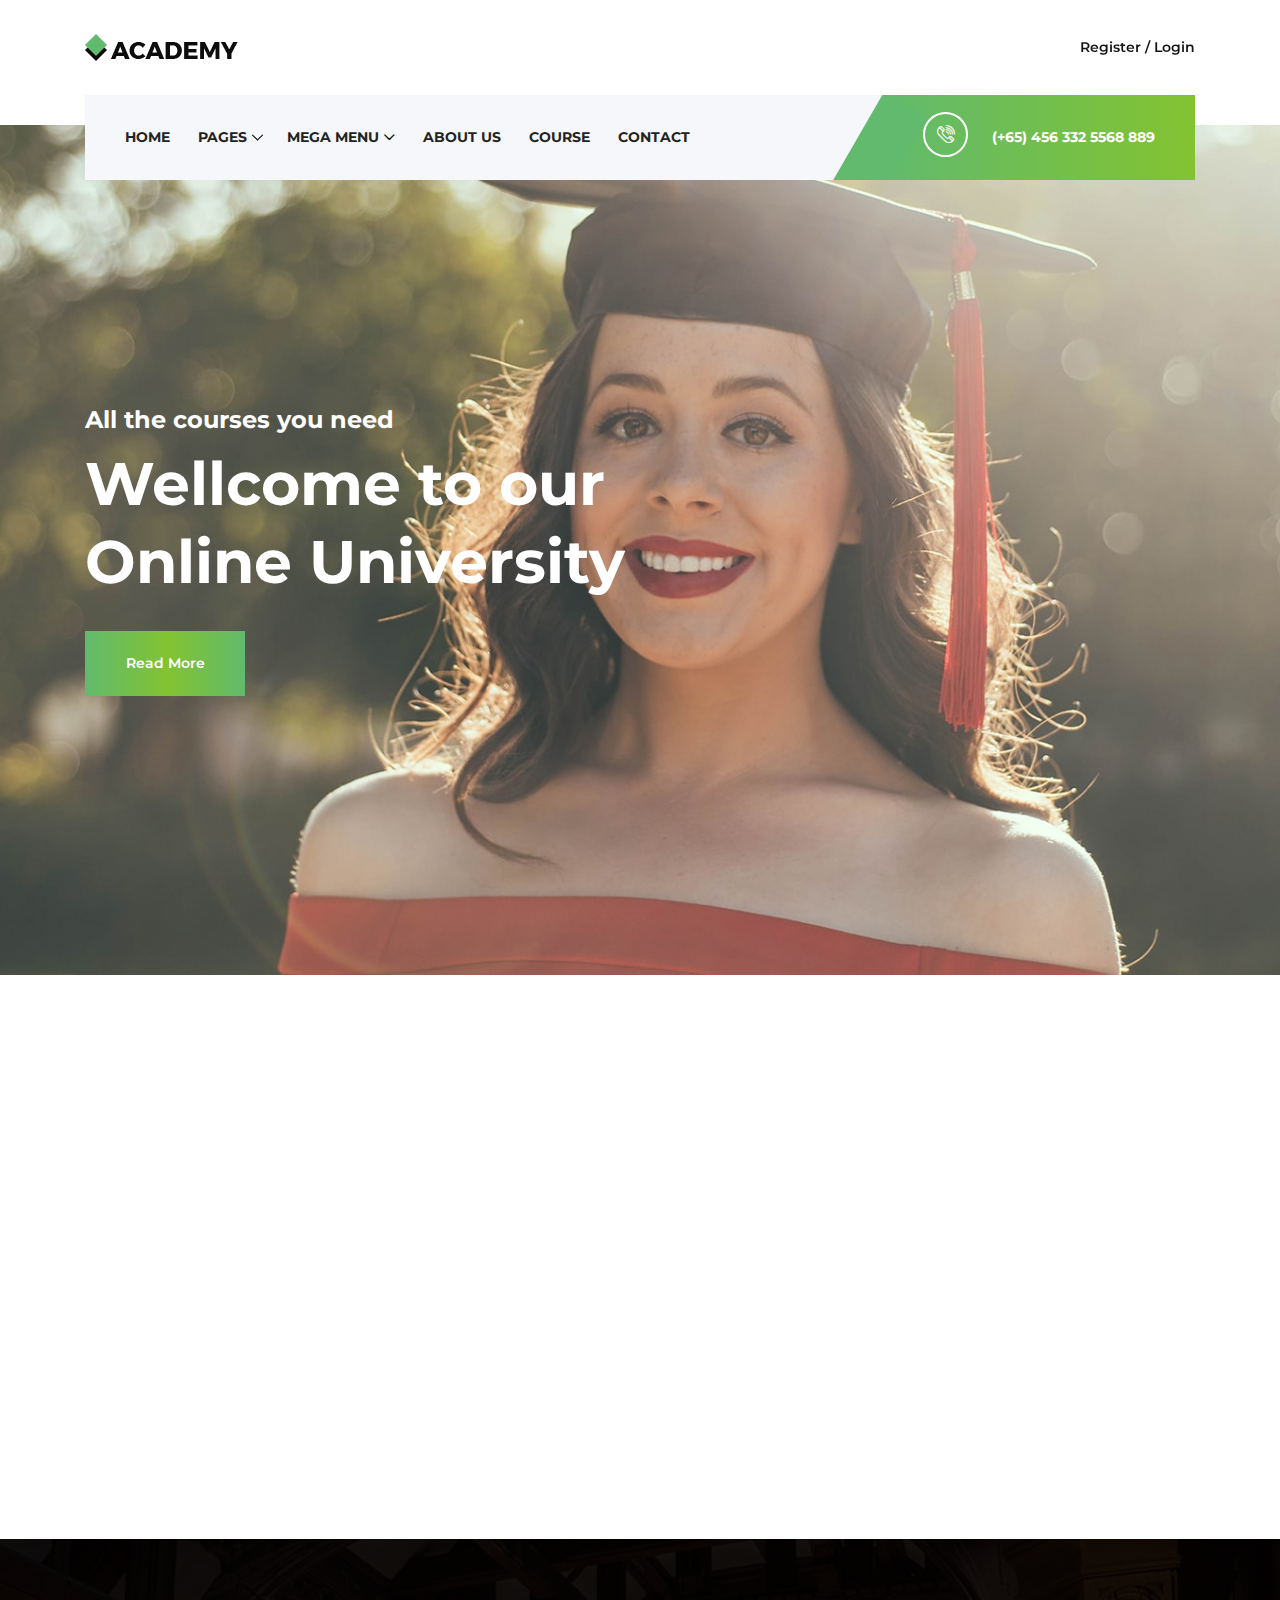
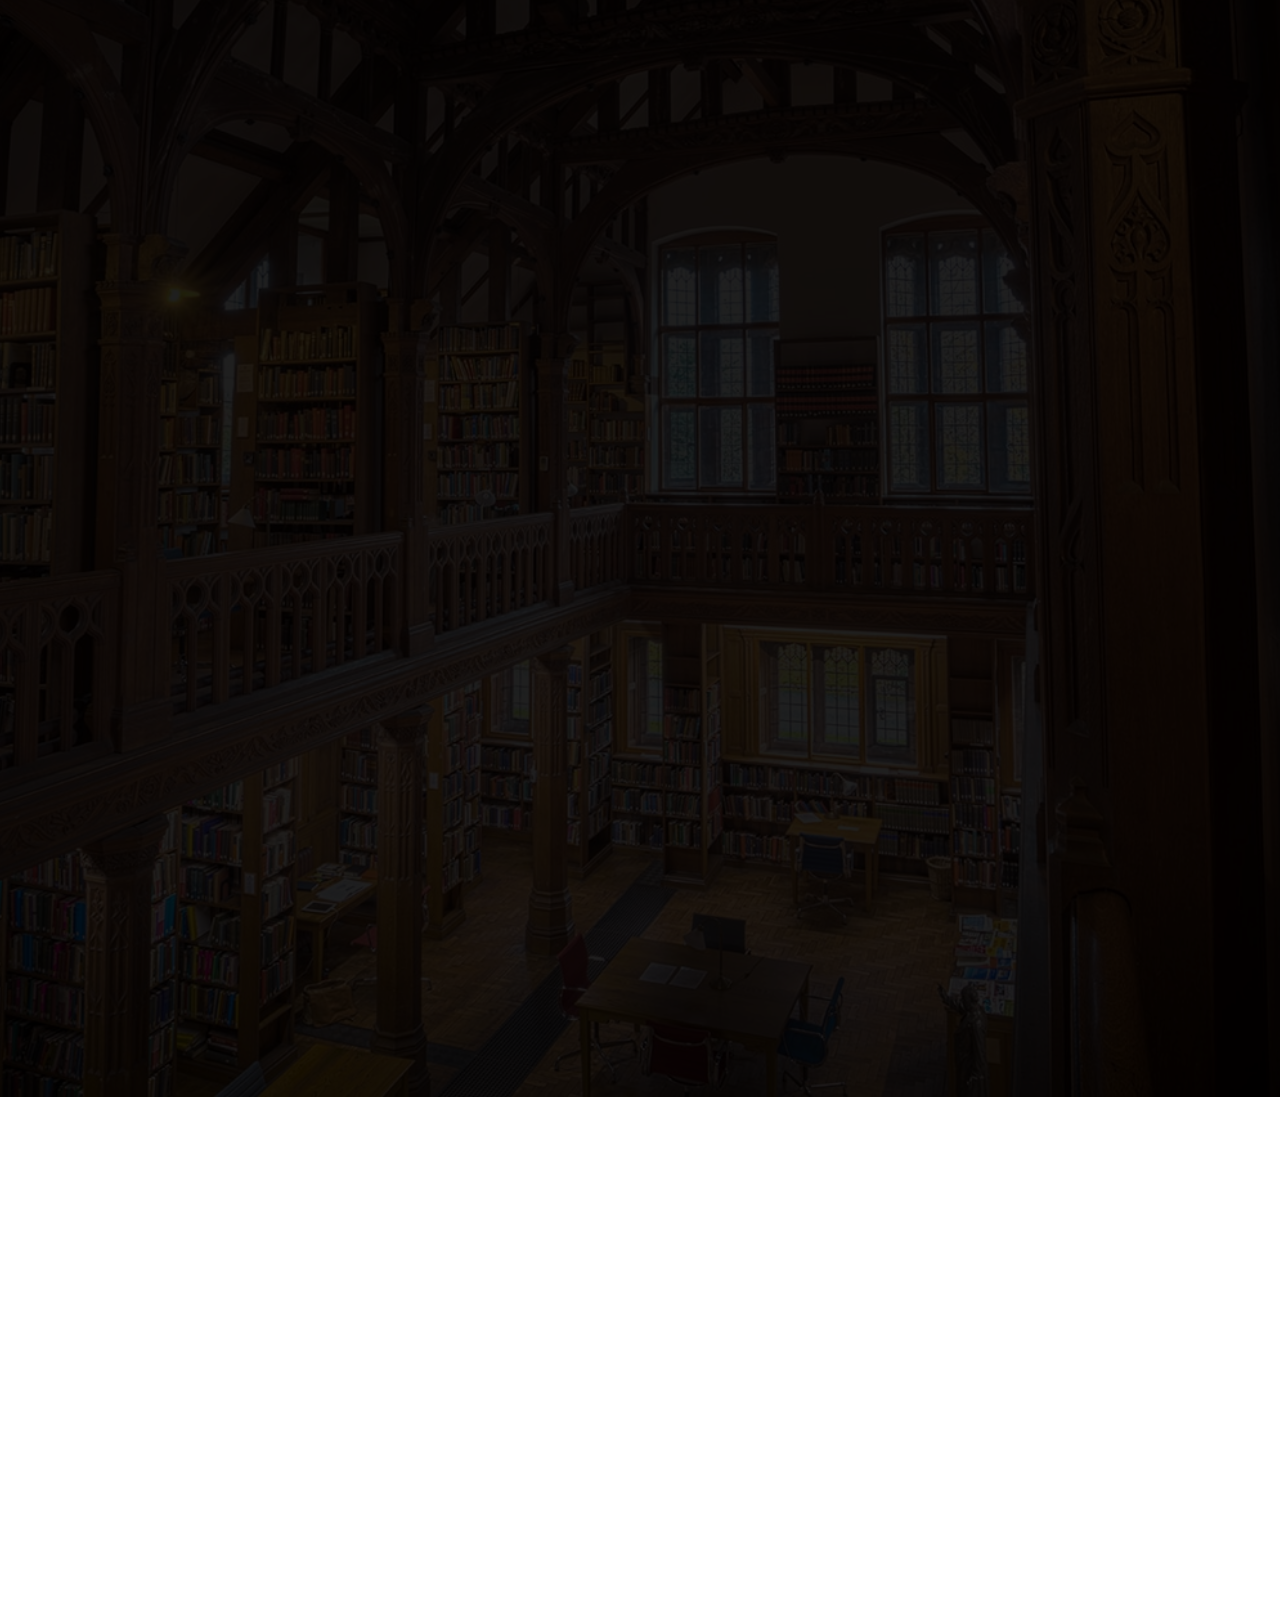
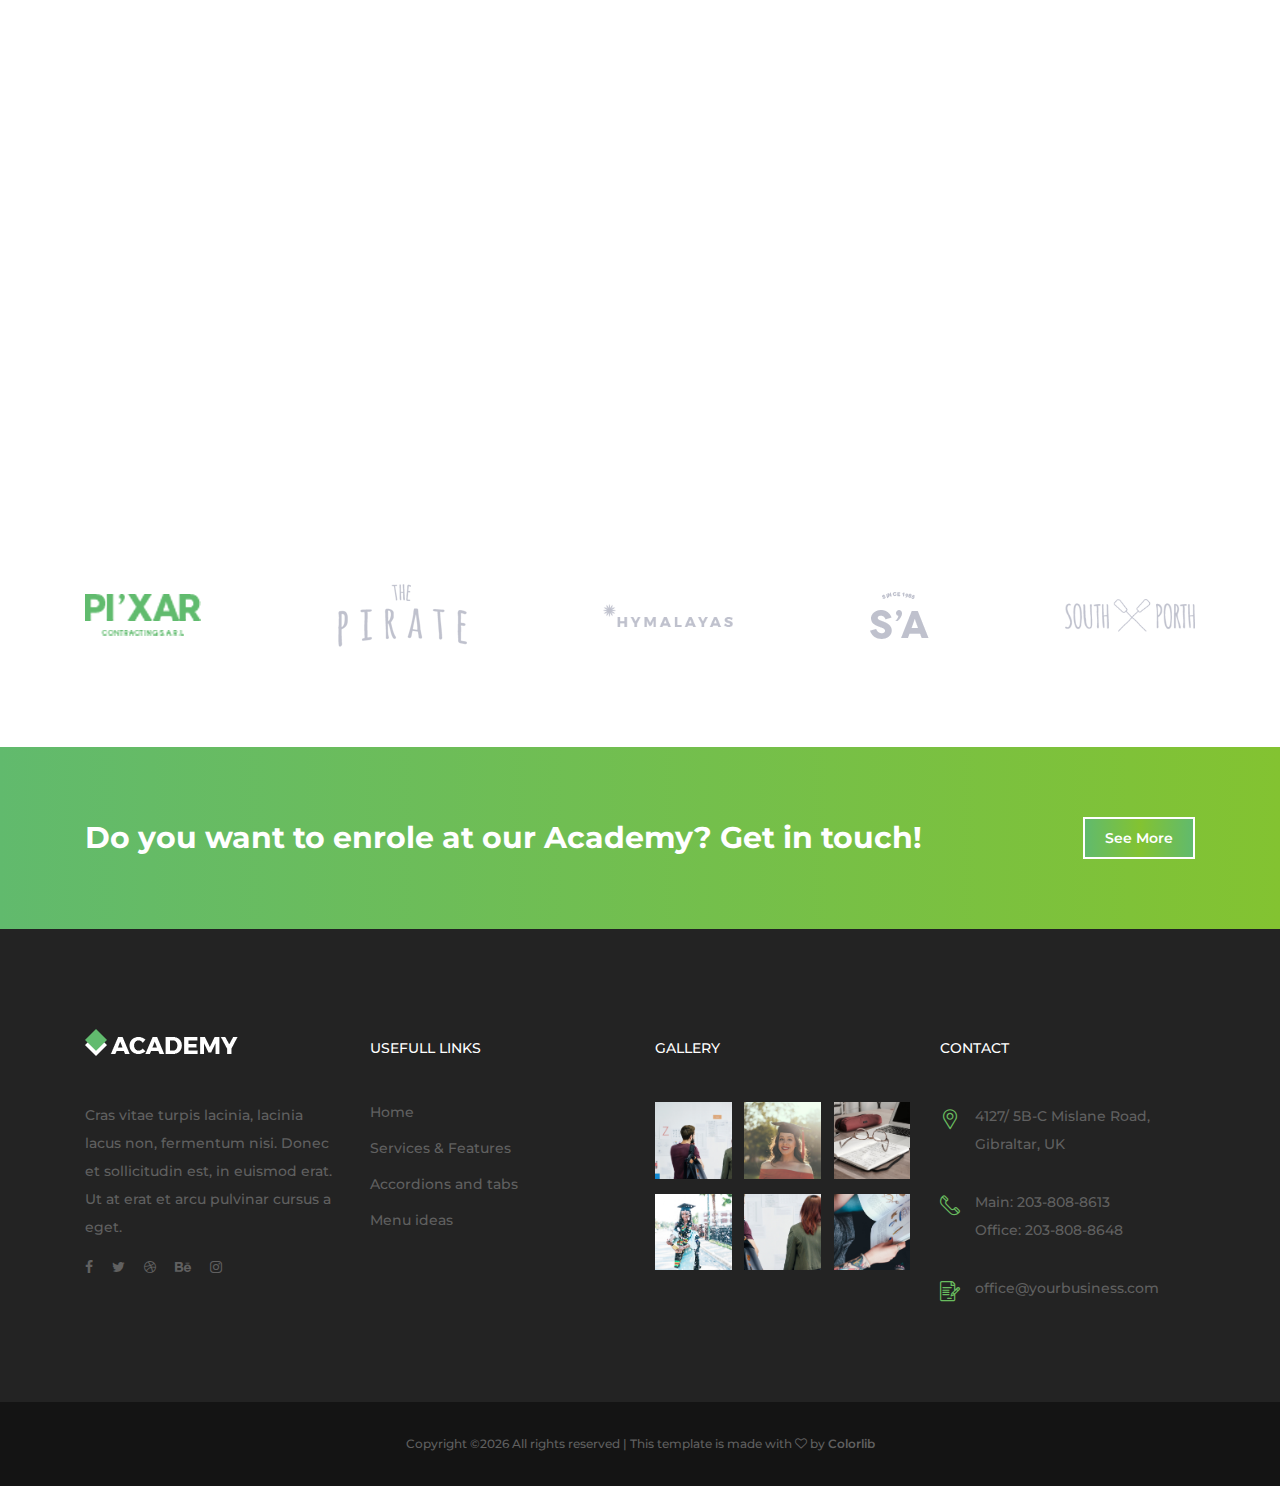
==== index.html @ c91ffb42 "First commit" ====
<!DOCTYPE html>
<html lang="en">

<head>
    <meta charset="UTF-8">
    <meta name="description" content="">
    <meta http-equiv="X-UA-Compatible" content="IE=edge">
    <meta name="viewport" content="width=device-width, initial-scale=1, shrink-to-fit=no">
    <!-- The above 4 meta tags *must* come first in the head; any other head content must come *after* these tags -->

    <!-- Title -->
    <title>Academy - Education Course Template</title>

    <!-- Favicon -->
    <link rel="icon" href="img/core-img/favicon.ico">

    <!-- Core Stylesheet -->
    <link rel="stylesheet" href="style.css">

</head>

<body>
    <!-- ##### Preloader ##### -->
    <div id="preloader">
        <i class="circle-preloader"></i>
    </div>

    <!-- ##### Header Area Start ##### -->
    <header class="header-area">

        <!-- Top Header Area -->
        <div class="top-header">
            <div class="container h-100">
                <div class="row h-100">
                    <div class="col-12 h-100">
                        <div class="header-content h-100 d-flex align-items-center justify-content-between">
                            <div class="academy-logo">
                                <a href="index.html"><img src="img/core-img/logo.png" alt=""></a>
                            </div>
                            <div class="login-content">
                                <a href="#">Register / Login</a>
                            </div>
                        </div>
                    </div>
                </div>
            </div>
        </div>

        <!-- Navbar Area -->
        <div class="academy-main-menu">
            <div class="classy-nav-container breakpoint-off">
                <div class="container">
                    <!-- Menu -->
                    <nav class="classy-navbar justify-content-between" id="academyNav">

                        <!-- Navbar Toggler -->
                        <div class="classy-navbar-toggler">
                            <span class="navbarToggler"><span></span><span></span><span></span></span>
                        </div>

                        <!-- Menu -->
                        <div class="classy-menu">

                            <!-- close btn -->
                            <div class="classycloseIcon">
                                <div class="cross-wrap"><span class="top"></span><span class="bottom"></span></div>
                            </div>

                            <!-- Nav Start -->
                            <div class="classynav">
                                <ul>
                                    <li><a href="index.html">Home</a></li>
                                    <li><a href="#">Pages</a>
                                        <ul class="dropdown">
                                            <li><a href="index.html">Home</a></li>
                                            <li><a href="about-us.html">About Us</a></li>
                                            <li><a href="course.html">Course</a></li>
                                            <li><a href="blog.html">Blog</a></li>
                                            <li><a href="contact.html">Contact</a></li>
                                            <li><a href="elements.html">Elements</a></li>
                                        </ul>
                                    </li>
                                    <li><a href="#">Mega Menu</a>
                                        <div class="megamenu">
                                            <ul class="single-mega cn-col-4">
                                                <li><a href="#">Home</a></li>
                                                <li><a href="#">Services &amp; Features</a></li>
                                                <li><a href="#">Accordions and tabs</a></li>
                                                <li><a href="#">Menu ideas</a></li>
                                                <li><a href="#">Students Gallery</a></li>
                                            </ul>
                                            <ul class="single-mega cn-col-4">
                                                <li><a href="#">Home</a></li>
                                                <li><a href="#">Services &amp; Features</a></li>
                                                <li><a href="#">Accordions and tabs</a></li>
                                                <li><a href="#">Menu ideas</a></li>
                                                <li><a href="#">Students Gallery</a></li>
                                            </ul>
                                            <ul class="single-mega cn-col-4">
                                                <li><a href="#">Home</a></li>
                                                <li><a href="#">Services &amp; Features</a></li>
                                                <li><a href="#">Accordions and tabs</a></li>
                                                <li><a href="#">Menu ideas</a></li>
                                                <li><a href="#">Students Gallery</a></li>
                                            </ul>
                                            <div class="single-mega cn-col-4">
                                                <img src="img/bg-img/bg-1.jpg" alt="">
                                            </div>
                                        </div>
                                    </li>
                                    <li><a href="about-us.html">About Us</a></li>
                                    <li><a href="course.html">Course</a></li>
                                    <li><a href="contact.html">Contact</a></li>
                                </ul>
                            </div>
                            <!-- Nav End -->
                        </div>

                        <!-- Calling Info -->
                        <div class="calling-info">
                            <div class="call-center">
                                <a href="tel:+654563325568889"><i class="icon-telephone-2"></i> <span>(+65) 456 332 5568 889</span></a>
                            </div>
                        </div>
                    </nav>
                </div>
            </div>
        </div>
    </header>
    <!-- ##### Header Area End ##### -->

    <!-- ##### Hero Area Start ##### -->
    <section class="hero-area">
        <div class="hero-slides owl-carousel">

            <!-- Single Hero Slide -->
            <div class="single-hero-slide bg-img" style="background-image: url(img/bg-img/bg-1.jpg);">
                <div class="container h-100">
                    <div class="row h-100 align-items-center">
                        <div class="col-12">
                            <div class="hero-slides-content">
                                <h4 data-animation="fadeInUp" data-delay="100ms">All the courses you need</h4>
                                <h2 data-animation="fadeInUp" data-delay="400ms">Wellcome to our <br>Online University</h2>
                                <a href="#" class="btn academy-btn" data-animation="fadeInUp" data-delay="700ms">Read More</a>
                            </div>
                        </div>
                    </div>
                </div>
            </div>

            <!-- Single Hero Slide -->
            <div class="single-hero-slide bg-img" style="background-image: url(img/bg-img/bg-2.jpg);">
                <div class="container h-100">
                    <div class="row h-100 align-items-center">
                        <div class="col-12">
                            <div class="hero-slides-content">
                                <h4 data-animation="fadeInUp" data-delay="100ms">All the courses you need</h4>
                                <h2 data-animation="fadeInUp" data-delay="400ms">Wellcome to our <br>Online University</h2>
                                <a href="#" class="btn academy-btn" data-animation="fadeInUp" data-delay="700ms">Read More</a>
                            </div>
                        </div>
                    </div>
                </div>
            </div>
        </div>
    </section>
    <!-- ##### Hero Area End ##### -->

    <!-- ##### Top Feature Area Start ##### -->
    <div class="top-features-area wow fadeInUp" data-wow-delay="300ms">
        <div class="container">
            <div class="row">
                <div class="col-12">
                    <div class="features-content">
                        <div class="row no-gutters">
                            <!-- Single Top Features -->
                            <div class="col-12 col-md-4">
                                <div class="single-top-features d-flex align-items-center justify-content-center">
                                    <i class="icon-agenda-1"></i>
                                    <h5>Online Courses</h5>
                                </div>
                            </div>
                            <!-- Single Top Features -->
                            <div class="col-12 col-md-4">
                                <div class="single-top-features d-flex align-items-center justify-content-center">
                                    <i class="icon-assistance"></i>
                                    <h5>Amazing Teachers</h5>
                                </div>
                            </div>
                            <!-- Single Top Features -->
                            <div class="col-12 col-md-4">
                                <div class="single-top-features d-flex align-items-center justify-content-center">
                                    <i class="icon-telephone-3"></i>
                                    <h5>Great Support</h5>
                                </div>
                            </div>
                        </div>
                    </div>
                </div>
            </div>
        </div>
    </div>
    <!-- ##### Top Feature Area End ##### -->

    <!-- ##### Course Area Start ##### -->
    <div class="academy-courses-area section-padding-100-0">
        <div class="container">
            <div class="row">
                <!-- Single Course Area -->
                <div class="col-12 col-sm-6 col-lg-4">
                    <div class="single-course-area d-flex align-items-center mb-100 wow fadeInUp" data-wow-delay="300ms">
                        <div class="course-icon">
                            <i class="icon-id-card"></i>
                        </div>
                        <div class="course-content">
                            <h4>Business School</h4>
                            <p>Cras vitae turpis lacinia, lacinia la cus non, fermentum nisi.</p>
                        </div>
                    </div>
                </div>
                <!-- Single Course Area -->
                <div class="col-12 col-sm-6 col-lg-4">
                    <div class="single-course-area d-flex align-items-center mb-100 wow fadeInUp" data-wow-delay="400ms">
                        <div class="course-icon">
                            <i class="icon-worldwide"></i>
                        </div>
                        <div class="course-content">
                            <h4>Marketing</h4>
                            <p>Lacinia, lacinia la cus non, fermen tum nisi.</p>
                        </div>
                    </div>
                </div>
                <!-- Single Course Area -->
                <div class="col-12 col-sm-6 col-lg-4">
                    <div class="single-course-area d-flex align-items-center mb-100 wow fadeInUp" data-wow-delay="500ms">
                        <div class="course-icon">
                            <i class="icon-map"></i>
                        </div>
                        <div class="course-content">
                            <h4>Photography</h4>
                            <p>Cras vitae turpis lacinia, lacinia la cus non, fermentum nisi.</p>
                        </div>
                    </div>
                </div>
                <!-- Single Course Area -->
                <div class="col-12 col-sm-6 col-lg-4">
                    <div class="single-course-area d-flex align-items-center mb-100 wow fadeInUp" data-wow-delay="600ms">
                        <div class="course-icon">
                            <i class="icon-like"></i>
                        </div>
                        <div class="course-content">
                            <h4>Social Media</h4>
                            <p>Cras vitae turpis lacinia, lacinia la cus non, fermentum nisi.</p>
                        </div>
                    </div>
                </div>
                <!-- Single Course Area -->
                <div class="col-12 col-sm-6 col-lg-4">
                    <div class="single-course-area d-flex align-items-center mb-100 wow fadeInUp" data-wow-delay="700ms">
                        <div class="course-icon">
                            <i class="icon-responsive"></i>
                        </div>
                        <div class="course-content">
                            <h4>Development</h4>
                            <p>Lacinia, lacinia la cus non, fermen tum nisi.</p>
                        </div>
                    </div>
                </div>
                <!-- Single Course Area -->
                <div class="col-12 col-sm-6 col-lg-4">
                    <div class="single-course-area d-flex align-items-center mb-100 wow fadeInUp" data-wow-delay="800ms">
                        <div class="course-icon">
                            <i class="icon-message"></i>
                        </div>
                        <div class="course-content">
                            <h4>Design</h4>
                            <p>Cras vitae turpis lacinia, lacinia la cus non, fermentum nisi.</p>
                        </div>
                    </div>
                </div>
            </div>
        </div>
    </div>
    <!-- ##### Course Area End ##### -->

    <!-- ##### Testimonials Area Start ##### -->
    <div class="testimonials-area section-padding-100 bg-img bg-overlay" style="background-image: url(img/bg-img/bg-2.jpg);">
        <div class="container">
            <div class="row">
                <div class="col-12">
                    <div class="section-heading text-center mx-auto white wow fadeInUp" data-wow-delay="300ms">
                        <span>our testimonials</span>
                        <h3>See what our satisfied customers are saying about us</h3>
                    </div>
                </div>
            </div>
            <div class="row">
                <!-- Single Testimonials Area -->
                <div class="col-12 col-md-6">
                    <div class="single-testimonial-area mb-100 d-flex wow fadeInUp" data-wow-delay="400ms">
                        <div class="testimonial-thumb">
                            <img src="img/bg-img/t1.jpg" alt="">
                        </div>
                        <div class="testimonial-content">
                            <h5>Great teachers</h5>
                            <p>Etiam nec odio vestibulum est mattis effic iturut magna. Pellentesque sit amet tellus blandit. Etiam nec odio vestibulum est mattis effic iturut magna. Pellentesque sit am et tellus blandit. Etiam nec odio vestibul. Etiam nec odio vestibulum est mat tis effic iturut magna.</p>
                            <h6><span>Maria Smith,</span> Student</h6>
                        </div>
                    </div>
                </div>
                <!-- Single Testimonials Area -->
                <div class="col-12 col-md-6">
                    <div class="single-testimonial-area mb-100 d-flex wow fadeInUp" data-wow-delay="500ms">
                        <div class="testimonial-thumb">
                            <img src="img/bg-img/t2.jpg" alt="">
                        </div>
                        <div class="testimonial-content">
                            <h5>Easy and user friendly courses</h5>
                            <p>Retiam nec odio vestibulum est mattis effic iturut magna. Pellentesque sit amet tellus blandit. Etiam nec odio vestibulum est mattis effic iturut magna. Pellentesque sit am et tellus blandit. Etiam nec odio vestibul.</p>
                            <h6><span>Shawn Gaines,</span> Student</h6>
                        </div>
                    </div>
                </div>
                <!-- Single Testimonials Area -->
                <div class="col-12 col-md-6">
                    <div class="single-testimonial-area mb-100 d-flex wow fadeInUp" data-wow-delay="600ms">
                        <div class="testimonial-thumb">
                            <img src="img/bg-img/t3.jpg" alt="">
                        </div>
                        <div class="testimonial-content">
                            <h5>I just love the courses here</h5>
                            <p>Nec odio vestibulum est mattis effic iturut magna. Pellentesque sit am et tellus blandit. Etiam nec odio vestibul. Etiam nec odio vestibulum est mat tis effic iturut magna. Pellentesque sit amet tellus blandit. Etiam nec odio ves tibul.</p>
                            <h6><span>Ross Cooper,</span> Student</h6>
                        </div>
                    </div>
                </div>
                <!-- Single Testimonials Area -->
                <div class="col-12 col-md-6">
                    <div class="single-testimonial-area mb-100 d-flex wow fadeInUp" data-wow-delay="700ms">
                        <div class="testimonial-thumb">
                            <img src="img/bg-img/t4.jpg" alt="">
                        </div>
                        <div class="testimonial-content">
                            <h5>One good academy</h5>
                            <p>Vestibulum est mattis effic iturut magna. Pellentesque sit am et tellus blandit. Etiam nec odio vestibul. Etiam nec odio vestibu lum est mat tis effic iturut magna. Pellentesque sit amet tellus blandit. Etiam nec odio ves tibul. Etiam nec odio vestibulum est mat tis effic iturut magnaNec odio vestibulum est mattis effic iturut magna.</p>
                            <h6><span>James Williams,</span> Student</h6>
                        </div>
                    </div>
                </div>
            </div>
            <div class="row">
                <div class="col-12">
                    <div class="load-more-btn text-center wow fadeInUp" data-wow-delay="800ms">
                        <a href="#" class="btn academy-btn">See More</a>
                    </div>
                </div>
            </div>
        </div>
    </div>
    <!-- ##### Testimonials Area End ##### -->

    <!-- ##### Top Popular Courses Area Start ##### -->
    <div class="top-popular-courses-area section-padding-100-70">
        <div class="container">
            <div class="row">
                <div class="col-12">
                    <div class="section-heading text-center mx-auto wow fadeInUp" data-wow-delay="300ms">
                        <span>The Best</span>
                        <h3>Top Popular Courses</h3>
                    </div>
                </div>
            </div>
            <div class="row">
               
                <!-- Single Top Popular Course -->
                <div class="col-12 col-lg-6">
                    <div class="single-top-popular-course d-flex align-items-center flex-wrap mb-30 wow fadeInUp" data-wow-delay="400ms">
                        <div class="popular-course-content">
                            <h5>Business for begginers</h5>
                            <span>By Simon Smith   |  March 18, 2018</span>
                            <div class="course-ratings">
                                <i class="fa fa-star" aria-hidden="true"></i>
                                <i class="fa fa-star" aria-hidden="true"></i>
                                <i class="fa fa-star" aria-hidden="true"></i>
                                <i class="fa fa-star" aria-hidden="true"></i>
                                <i class="fa fa-star-o" aria-hidden="true"></i>
                            </div>
                            <p>Cras vitae turpis lacinia, lacinia lacus non, fermentum nisi. Donec et sollicitudin est, in euismod.</p>
                            <a href="#" class="btn academy-btn btn-sm">See More</a>
                        </div>
                        <div class="popular-course-thumb bg-img" style="background-image: url(img/bg-img/pc-1.jpg);"></div>
                    </div>
                </div>
                
                <!-- Single Top Popular Course -->
                <div class="col-12 col-lg-6">
                    <div class="single-top-popular-course d-flex align-items-center flex-wrap mb-30 wow fadeInUp" data-wow-delay="500ms">
                        <div class="popular-course-content">
                            <h5>Advanced HTML5</h5>
                            <span>By Simon Smith   |  March 18, 2018</span>
                            <div class="course-ratings">
                                <i class="fa fa-star" aria-hidden="true"></i>
                                <i class="fa fa-star" aria-hidden="true"></i>
                                <i class="fa fa-star" aria-hidden="true"></i>
                                <i class="fa fa-star" aria-hidden="true"></i>
                                <i class="fa fa-star-o" aria-hidden="true"></i>
                            </div>
                            <p>Cras vitae turpis lacinia, lacinia lacus non, fermentum nisi. Donec et sollicitudin est, in euismod.</p>
                            <a href="#" class="btn academy-btn btn-sm">See More</a>
                        </div>
                        <div class="popular-course-thumb bg-img" style="background-image: url(img/bg-img/pc-2.jpg);"></div>
                    </div>
                </div>
                
                <!-- Single Top Popular Course -->
                <div class="col-12 col-lg-6">
                    <div class="single-top-popular-course d-flex align-items-center flex-wrap mb-30 wow fadeInUp" data-wow-delay="600ms">
                        <div class="popular-course-content">
                            <h5>Marketing 101</h5>
                            <span>By Simon Smith   |  March 18, 2018</span>
                            <div class="course-ratings">
                                <i class="fa fa-star" aria-hidden="true"></i>
                                <i class="fa fa-star" aria-hidden="true"></i>
                                <i class="fa fa-star" aria-hidden="true"></i>
                                <i class="fa fa-star" aria-hidden="true"></i>
                                <i class="fa fa-star-o" aria-hidden="true"></i>
                            </div>
                            <p>Cras vitae turpis lacinia, lacinia lacus non, fermentum nisi. Donec et sollicitudin est, in euismod.</p>
                            <a href="#" class="btn academy-btn btn-sm">See More</a>
                        </div>
                        <div class="popular-course-thumb bg-img" style="background-image: url(img/bg-img/pc-3.jpg);"></div>
                    </div>
                </div>
                
                <!-- Single Top Popular Course -->
                <div class="col-12 col-lg-6">
                    <div class="single-top-popular-course d-flex align-items-center flex-wrap mb-30 wow fadeInUp" data-wow-delay="700ms">
                        <div class="popular-course-content">
                            <h5>Business for begginers</h5>
                            <span>By Simon Smith   |  March 18, 2018</span>
                            <div class="course-ratings">
                                <i class="fa fa-star" aria-hidden="true"></i>
                                <i class="fa fa-star" aria-hidden="true"></i>
                                <i class="fa fa-star" aria-hidden="true"></i>
                                <i class="fa fa-star" aria-hidden="true"></i>
                                <i class="fa fa-star-o" aria-hidden="true"></i>
                            </div>
                            <p>Cras vitae turpis lacinia, lacinia lacus non, fermentum nisi. Donec et sollicitudin est, in euismod.</p>
                            <a href="#" class="btn academy-btn btn-sm">See More</a>
                        </div>
                        <div class="popular-course-thumb bg-img" style="background-image: url(img/bg-img/pc-4.jpg);"></div>
                    </div>
                </div>
            </div>
        </div>
    </div>
    <!-- ##### Top Popular Courses Area End ##### -->

    <!-- ##### Partner Area Start ##### -->
    <div class="partner-area section-padding-0-100">
        <div class="container">
            <div class="row">
                <div class="col-12">
                    <div class="partners-logo d-flex align-items-center justify-content-between flex-wrap">
                        <a href="#"><img src="img/clients-img/partner-1.png" alt=""></a>
                        <a href="#"><img src="img/clients-img/partner-2.png" alt=""></a>
                        <a href="#"><img src="img/clients-img/partner-3.png" alt=""></a>
                        <a href="#"><img src="img/clients-img/partner-4.png" alt=""></a>
                        <a href="#"><img src="img/clients-img/partner-5.png" alt=""></a>
                    </div>
                </div>
            </div>
        </div>
    </div>
    <!-- ##### Partner Area End ##### -->

    <!-- ##### CTA Area Start ##### -->
    <div class="call-to-action-area">
        <div class="container">
            <div class="row">
                <div class="col-12">
                    <div class="cta-content d-flex align-items-center justify-content-between flex-wrap">
                        <h3>Do you want to enrole at our Academy? Get in touch!</h3>
                        <a href="#" class="btn academy-btn">See More</a>
                    </div>
                </div>
            </div>
        </div>
    </div>
    <!-- ##### CTA Area End ##### -->

    <!-- ##### Footer Area Start ##### -->
    <footer class="footer-area">
        <div class="main-footer-area section-padding-100-0">
            <div class="container">
                <div class="row">
                    <!-- Footer Widget Area -->
                    <div class="col-12 col-sm-6 col-lg-3">
                        <div class="footer-widget mb-100">
                            <div class="widget-title">
                                <a href="#"><img src="img/core-img/logo2.png" alt=""></a>
                            </div>
                            <p>Cras vitae turpis lacinia, lacinia lacus non, fermentum nisi. Donec et sollicitudin est, in euismod erat. Ut at erat et arcu pulvinar cursus a eget.</p>
                            <div class="footer-social-info">
                                <a href="#"><i class="fa fa-facebook"></i></a>
                                <a href="#"><i class="fa fa-twitter"></i></a>
                                <a href="#"><i class="fa fa-dribbble"></i></a>
                                <a href="#"><i class="fa fa-behance"></i></a>
                                <a href="#"><i class="fa fa-instagram"></i></a>
                            </div>
                        </div>
                    </div>
                    <!-- Footer Widget Area -->
                    <div class="col-12 col-sm-6 col-lg-3">
                        <div class="footer-widget mb-100">
                            <div class="widget-title">
                                <h6>Usefull Links</h6>
                            </div>
                            <nav>
                                <ul class="useful-links">
                                    <li><a href="#">Home</a></li>
                                    <li><a href="#">Services &amp; Features</a></li>
                                    <li><a href="#">Accordions and tabs</a></li>
                                    <li><a href="#">Menu ideas</a></li>
                                </ul>
                            </nav>
                        </div>
                    </div>
                    <!-- Footer Widget Area -->
                    <div class="col-12 col-sm-6 col-lg-3">
                        <div class="footer-widget mb-100">
                            <div class="widget-title">
                                <h6>Gallery</h6>
                            </div>
                            <div class="gallery-list d-flex justify-content-between flex-wrap">
                                <a href="img/bg-img/gallery1.jpg" class="gallery-img" title="Gallery Image 1"><img src="img/bg-img/gallery1.jpg" alt=""></a>
                                <a href="img/bg-img/gallery2.jpg" class="gallery-img" title="Gallery Image 2"><img src="img/bg-img/gallery2.jpg" alt=""></a>
                                <a href="img/bg-img/gallery3.jpg" class="gallery-img" title="Gallery Image 3"><img src="img/bg-img/gallery3.jpg" alt=""></a>
                                <a href="img/bg-img/gallery4.jpg" class="gallery-img" title="Gallery Image 4"><img src="img/bg-img/gallery4.jpg" alt=""></a>
                                <a href="img/bg-img/gallery5.jpg" class="gallery-img" title="Gallery Image 5"><img src="img/bg-img/gallery5.jpg" alt=""></a>
                                <a href="img/bg-img/gallery6.jpg" class="gallery-img" title="Gallery Image 6"><img src="img/bg-img/gallery6.jpg" alt=""></a>
                            </div>
                        </div>
                    </div>
                    <!-- Footer Widget Area -->
                    <div class="col-12 col-sm-6 col-lg-3">
                        <div class="footer-widget mb-100">
                            <div class="widget-title">
                                <h6>Contact</h6>
                            </div>
                            <div class="single-contact d-flex mb-30">
                                <i class="icon-placeholder"></i>
                                <p>4127/ 5B-C Mislane Road, Gibraltar, UK</p>
                            </div>
                            <div class="single-contact d-flex mb-30">
                                <i class="icon-telephone-1"></i>
                                <p>Main: 203-808-8613 <br>Office: 203-808-8648</p>
                            </div>
                            <div class="single-contact d-flex">
                                <i class="icon-contract"></i>
                                <p>office@yourbusiness.com</p>
                            </div>
                        </div>
                    </div>
                </div>
            </div>
        </div>
        <div class="bottom-footer-area">
            <div class="container">
                <div class="row">
                    <div class="col-12">
                        <p><!-- Link back to Colorlib can't be removed. Template is licensed under CC BY 3.0. -->
Copyright &copy;<script>document.write(new Date().getFullYear());</script> All rights reserved | This template is made with <i class="fa fa-heart-o" aria-hidden="true"></i> by <a href="https://colorlib.com" target="_blank">Colorlib</a>
<!-- Link back to Colorlib can't be removed. Template is licensed under CC BY 3.0. --></p>
                    </div>
                </div>
            </div>
        </div>
    </footer>
    <!-- ##### Footer Area Start ##### -->

    <!-- ##### All Javascript Script ##### -->
    <!-- jQuery-2.2.4 js -->
    <script src="js/jquery/jquery-2.2.4.min.js"></script>
    <!-- Popper js -->
    <script src="js/bootstrap/popper.min.js"></script>
    <!-- Bootstrap js -->
    <script src="js/bootstrap/bootstrap.min.js"></script>
    <!-- All Plugins js -->
    <script src="js/plugins/plugins.js"></script>
    <!-- Active js -->
    <script src="js/active.js"></script>
</body>

</html>
---- style.css ----
/* [Master Stylesheet v1.0] */
/* :: :: 1.0 Import Fonts */
@import url("https://fonts.googleapis.com/css?family=Montserrat:300,400,500,600,700,800,900");
/* :: 2.0 Import All CSS */
@import url(css/bootstrap.min.css);
@import url(css/owl.carousel.min.css);
@import url(css/animate.css);
@import url(css/magnific-popup.css);
@import url(css/font-awesome.min.css);
@import url(css/custom-icon.css);
@import url(css/classy-nav.min.css);
/* :: 3.0 Base CSS */
* {
  margin: 0;
  padding: 0; }

body {
  font-family: "Montserrat", sans-serif;
  font-size: 14px; }

h1,
h2,
h3,
h4,
h5,
h6 {
  color: #242424;
  line-height: 1.3;
  font-weight: 700; }

p {
  color: #606060;
  font-size: 14px;
  line-height: 2;
  font-weight: 500; }

a,
a:hover,
a:focus {
  -webkit-transition-duration: 500ms;
  transition-duration: 500ms;
  text-decoration: none;
  outline: 0 solid transparent;
  color: #141414;
  font-weight: 600;
  font-size: 14px; }

ul,
ol {
  margin: 0; }
  ul li,
  ol li {
    list-style: none; }

img {
  height: auto;
  max-width: 100%; }

/* Spacing */
.mt-15 {
  margin-top: 15px !important; }

.mt-30 {
  margin-top: 30px !important; }

.mt-50 {
  margin-top: 50px !important; }

.mt-70 {
  margin-top: 70px !important; }

.mt-100 {
  margin-top: 100px !important; }

.mb-15 {
  margin-bottom: 15px !important; }

.mb-30 {
  margin-bottom: 30px !important; }

.mb-50 {
  margin-bottom: 50px !important; }

.mb-70 {
  margin-bottom: 70px !important; }

.mb-100 {
  margin-bottom: 100px !important; }

.ml-15 {
  margin-left: 15px !important; }

.ml-30 {
  margin-left: 30px !important; }

.ml-50 {
  margin-left: 50px !important; }

.mr-15 {
  margin-right: 15px !important; }

.mr-30 {
  margin-right: 30px !important; }

.mr-50 {
  margin-right: 50px !important; }

/* Height */
.height-400 {
  height: 400px !important; }

.height-500 {
  height: 500px !important; }

.height-600 {
  height: 600px !important; }

.height-700 {
  height: 700px !important; }

.height-800 {
  height: 800px !important; }

/* Section Padding */
.section-padding-100 {
  padding-top: 100px;
  padding-bottom: 100px; }

.section-padding-100-0 {
  padding-top: 100px;
  padding-bottom: 0; }

.section-padding-0-100 {
  padding-top: 0;
  padding-bottom: 100px; }

.section-padding-100-70 {
  padding-top: 100px;
  padding-bottom: 70px; }

/* Section Heading */
.section-heading {
  position: relative;
  z-index: 1;
  max-width: 600px;
  margin-bottom: 80px !important; }
  .section-heading span {
    color: #606060;
    font-size: 12px;
    text-transform: uppercase;
    margin-bottom: 15px;
    display: block;
    letter-spacing: 2px; }
  .section-heading h3 {
    font-size: 34px;
    margin-bottom: 0;
    font-weight: 600; }
    @media only screen and (max-width: 767px) {
      .section-heading h3 {
        font-size: 24px; } }
  .section-heading.text-left {
    text-align: left !important; }
  .section-heading.white span,
  .section-heading.white h3 {
    color: #ffffff; }

/* Preloader */
#preloader {
  background: #61ba6d;
  background: -webkit-linear-gradient(to right, #61ba6d, #83c331);
  background: linear-gradient(to right, #61ba6d, #83c331);
  width: 100%;
  height: 100%;
  position: fixed;
  top: 0;
  left: 0;
  right: 0;
  z-index: 5000; }
  #preloader .circle-preloader {
    display: block;
    width: 60px;
    height: 60px;
    border: 2px solid rgba(255, 255, 255, 0.5);
    border-bottom-color: #ffffff;
    border-radius: 50%;
    position: absolute;
    top: 0;
    left: 0;
    right: 0;
    bottom: 0;
    margin: auto;
    animation: spin 2s infinite linear; }
@-webkit-keyframes spin {
  100% {
    -webkit-transform: rotate(360deg);
    transform: rotate(360deg); } }
@keyframes spin {
  100% {
    -webkit-transform: rotate(360deg);
    transform: rotate(360deg); } }
/* Miscellaneous */
.bg-img {
  background-position: center center;
  background-size: cover;
  background-repeat: no-repeat; }

.bg-white {
  background-color: #ffffff !important; }

.bg-dark {
  background-color: #000000 !important; }

.bg-transparent {
  background-color: transparent !important; }

.font-bold {
  font-weight: 700; }

.font-light {
  font-weight: 300; }

.bg-overlay {
  position: relative;
  z-index: 2;
  background-position: center center;
  background-size: cover; }
  .bg-overlay::after {
    background-color: rgba(0, 0, 0, 0.88);
    position: absolute;
    z-index: -1;
    top: 0;
    left: 0;
    width: 100%;
    height: 100%;
    content: ""; }

.mfp-image-holder .mfp-close,
.mfp-iframe-holder .mfp-close {
  color: #ffffff;
  right: 0;
  padding-right: 0;
  width: 30px;
  height: 30px;
  background-color: #61ba6d;
  line-height: 30px;
  text-align: center;
  position: absolute;
  top: 40px;
  right: -30px; }
  @media only screen and (max-width: 767px) {
    .mfp-image-holder .mfp-close,
    .mfp-iframe-holder .mfp-close {
      right: 0; } }

/* ScrollUp */
#scrollUp {
  background: #61ba6d;
  background: -webkit-linear-gradient(to right, #61ba6d, #83c331);
  background: linear-gradient(to right, #61ba6d, #83c331);
  border-radius: 0;
  bottom: 60px;
  box-shadow: 0 2px 6px 0 rgba(0, 0, 0, 0.3);
  color: #ffffff;
  font-size: 24px;
  height: 40px;
  line-height: 40px;
  right: 60px;
  text-align: center;
  width: 40px;
  -webkit-transition-duration: 500ms;
  transition-duration: 500ms; }
  #scrollUp:hover {
    background-color: #141414; }
  @media only screen and (max-width: 767px) {
    #scrollUp {
      bottom: 30px;
      right: 30px; } }

/* Essence Button */
.academy-btn {
  display: inline-block;
  min-width: 160px;
  height: 65px;
  color: #ffffff;
  border: none;
  border-radius: 0;
  padding: 0 40px;
  font-size: 14px;
  line-height: 65px;
  -webkit-transition: all 500ms;
  transition: all 500ms;
  background: #61ba6d;
  background-image: -webkit-linear-gradient(left, #61ba6d 0%, #83c331 51%, #61ba6d 100%);
  background-image: linear-gradient(to right, #61ba6d 0%, #83c331 51%, #61ba6d 100%);
  font-weight: 600; }
  .academy-btn.btn-sm {
    min-width: 110px;
    padding: 0 20px;
    height: 42px;
    line-height: 42px; }
  .academy-btn.active, .academy-btn:hover, .academy-btn:focus {
    font-size: 14px;
    font-weight: 600;
    color: #ffffff;
    background: #61ba6d;
    background: -webkit-linear-gradient(to right, #61ba6d, #83c331);
    background: linear-gradient(to right, #61ba6d, #83c331); }
  .academy-btn.btn-2 {
    background: #141414; }
    .academy-btn.btn-2:hover, .academy-btn.btn-2:focus {
      background: #69bc5f; }
  .academy-btn.btn-3 {
    background: #69bc5f; }
    .academy-btn.btn-3:hover, .academy-btn.btn-3:focus {
      background: #141414; }
  .academy-btn.btn-4 {
    background: #ffffff;
    border: 2px solid #69bc5f;
    color: #606060; }
    .academy-btn.btn-4:hover, .academy-btn.btn-4:focus {
      background: #69bc5f;
      color: #ffffff; }

/* Header Area CSS */
.header-area {
  position: relative;
  z-index: 100;
  width: 100%;
  height: 125px; }
  .header-area .top-header {
    width: 100%;
    height: 95px; }
    .header-area .top-header .login-content a {
      display: inline-block;
      font-weight: 600; }
      .header-area .top-header .login-content a:hover {
        color: #69bc5f; }
  .header-area .academy-main-menu {
    position: absolute;
    width: 100%;
    height: 85px;
    background-color: transparent;
    top: 95px;
    z-index: 100;
    left: 0;
    right: 0; }
    .header-area .academy-main-menu .classy-nav-container {
      background-color: transparent; }
    .header-area .academy-main-menu .classy-navbar {
      background-color: #f5f7fa;
      height: 85px;
      padding: 0; }
      @media only screen and (min-width: 768px) and (max-width: 991px) {
        .header-area .academy-main-menu .classy-navbar {
          padding: 0;
          padding-left: 2em; } }
      @media only screen and (max-width: 767px) {
        .header-area .academy-main-menu .classy-navbar {
          padding: 0;
          padding-left: 2em; } }
      .header-area .academy-main-menu .classy-navbar .classynav ul li a {
        font-weight: 700;
        text-transform: uppercase; }
        .header-area .academy-main-menu .classy-navbar .classynav ul li a:hover, .header-area .academy-main-menu .classy-navbar .classynav ul li a:focus {
          color: #69bc5f; }
    .header-area .academy-main-menu .classynav {
      padding-left: 2em; }
      @media only screen and (min-width: 992px) and (max-width: 1199px) {
        .header-area .academy-main-menu .classynav {
          padding-left: 1em; } }
      @media only screen and (min-width: 768px) and (max-width: 991px) {
        .header-area .academy-main-menu .classynav {
          padding-left: 0; } }
      @media only screen and (max-width: 767px) {
        .header-area .academy-main-menu .classynav {
          padding-left: 0; } }
    .header-area .academy-main-menu .calling-info {
      position: relative;
      padding-left: 80px;
      overflow: hidden; }
      @media only screen and (min-width: 992px) and (max-width: 1199px) {
        .header-area .academy-main-menu .calling-info {
          padding-left: 50px; } }
      .header-area .academy-main-menu .calling-info .call-center {
        position: relative;
        z-index: 1;
        background: #61ba6d;
        background: -webkit-linear-gradient(to right, #61ba6d, #83c331);
        background: linear-gradient(to right, #61ba6d, #83c331);
        padding: 0 40px;
        line-height: 85px;
        height: 85px; }
        @media only screen and (min-width: 992px) and (max-width: 1199px) {
          .header-area .academy-main-menu .calling-info .call-center {
            padding: 0 15px 0 30px; } }
        .header-area .academy-main-menu .calling-info .call-center a {
          color: #ffffff;
          font-size: 14px;
          font-weight: 700;
          display: block; }
          .header-area .academy-main-menu .calling-info .call-center a i {
            width: 45px;
            height: 45px;
            border: 2px solid #ffffff;
            border-radius: 50%;
            display: inline-block;
            line-height: 41px;
            font-size: 18px;
            text-align: center;
            margin-right: 20px; }
            @media only screen and (min-width: 992px) and (max-width: 1199px) {
              .header-area .academy-main-menu .calling-info .call-center a i {
                margin-right: 10px; } }
          @media only screen and (max-width: 767px) {
            .header-area .academy-main-menu .calling-info .call-center a span {
              display: none; } }
        .header-area .academy-main-menu .calling-info .call-center:before {
          position: absolute;
          width: 50px;
          height: 120%;
          top: 3px;
          left: -28px;
          z-index: 1;
          background-color: #61ba6d;
          content: '';
          -webkit-transform: rotate(30deg);
          transform: rotate(30deg); }
          @media only screen and (min-width: 992px) and (max-width: 1199px) {
            .header-area .academy-main-menu .calling-info .call-center:before {
              width: 42px; } }
  .header-area .is-sticky .academy-main-menu {
    position: fixed;
    width: 100%;
    height: 85px;
    top: 0;
    left: 0;
    z-index: 3000;
    background-color: #f5f7fa;
    box-shadow: 0 5px 40px rgba(0, 0, 0, 0.2); }
    .header-area .is-sticky .academy-main-menu::after {
      position: absolute;
      width: 25%;
      height: 100%;
      top: 0;
      right: 0;
      z-index: 1;
      background-color: #83c331;
      content: ''; }

.hero-slides {
  position: relative;
  z-index: 1; }
  .hero-slides .single-hero-slide {
    width: 100%;
    height: 850px;
    position: relative;
    z-index: 1; }
    @media only screen and (min-width: 992px) and (max-width: 1199px) {
      .hero-slides .single-hero-slide {
        height: 650px; } }
    @media only screen and (min-width: 768px) and (max-width: 991px) {
      .hero-slides .single-hero-slide {
        height: 550px; } }
    @media only screen and (max-width: 767px) {
      .hero-slides .single-hero-slide {
        height: 600px; } }
    .hero-slides .single-hero-slide h4 {
      color: #ffffff;
      margin-bottom: 10px; }
      @media only screen and (max-width: 767px) {
        .hero-slides .single-hero-slide h4 {
          font-size: 18px; } }
    .hero-slides .single-hero-slide h2 {
      font-size: 60px;
      color: #ffffff;
      margin-bottom: 30px; }
      @media only screen and (min-width: 992px) and (max-width: 1199px) {
        .hero-slides .single-hero-slide h2 {
          font-size: 48px; } }
      @media only screen and (min-width: 768px) and (max-width: 991px) {
        .hero-slides .single-hero-slide h2 {
          font-size: 36px; } }
      @media only screen and (max-width: 767px) {
        .hero-slides .single-hero-slide h2 {
          font-size: 30px; } }
  .hero-slides .owl-prev,
  .hero-slides .owl-next {
    background: #61ba6d;
    background: -webkit-linear-gradient(to right, #61ba6d, #83c331);
    background: linear-gradient(to right, #61ba6d, #83c331);
    width: 56px;
    height: 56px;
    line-height: 56px;
    color: #ffffff;
    top: 50%;
    margin-top: -28px;
    left: 5%;
    position: absolute;
    z-index: 10;
    text-align: center;
    font-size: 22px;
    font-weight: 700;
    opacity: 0;
    visibility: hidden;
    -webkit-transition-duration: 500ms;
    transition-duration: 500ms; }
    @media only screen and (max-width: 767px) {
      .hero-slides .owl-prev,
      .hero-slides .owl-next {
        width: 40px;
        height: 40px;
        line-height: 40px;
        margin-top: -20px; } }
    .hero-slides .owl-prev:hover, .hero-slides .owl-prev:focus,
    .hero-slides .owl-next:hover,
    .hero-slides .owl-next:focus {
      background: #141414;
      color: #ffffff; }
  .hero-slides .owl-next {
    left: auto;
    right: 5%; }
  .hero-slides:hover .owl-prev, .hero-slides:hover .owl-next {
    opacity: 1;
    visibility: visible; }

/* Top Features Area CSS */
.top-features-area {
  position: relative;
  z-index: 50;
  margin-bottom: -60px; }
  @media only screen and (max-width: 767px) {
    .top-features-area {
      margin-bottom: -115px; } }
  .top-features-area .features-content {
    position: relative;
    z-index: 50;
    background: #61ba6d;
    background: -webkit-linear-gradient(to right, #61ba6d, #83c331);
    background: linear-gradient(to right, #61ba6d, #83c331);
    padding: 40px 15px;
    -webkit-transform: translateY(-50%);
    transform: translateY(-50%); }
    .top-features-area .features-content .single-top-features {
      border-right: 2px solid #ffffff; }
      @media only screen and (max-width: 767px) {
        .top-features-area .features-content .single-top-features {
          border-right: none;
          border-bottom: 2px solid #ffffff;
          padding-bottom: 15px;
          margin-bottom: 15px; } }
      .top-features-area .features-content .single-top-features i {
        font-size: 40px;
        margin-right: 15px;
        color: #ffffff; }
        @media only screen and (min-width: 768px) and (max-width: 991px) {
          .top-features-area .features-content .single-top-features i {
            font-size: 28px;
            margin-right: 10px; } }
        @media only screen and (max-width: 767px) {
          .top-features-area .features-content .single-top-features i {
            font-size: 28px;
            margin-right: 10px; } }
      .top-features-area .features-content .single-top-features h5 {
        font-size: 18px;
        margin-bottom: 0;
        font-weight: 600;
        color: #ffffff; }
        @media only screen and (min-width: 768px) and (max-width: 991px) {
          .top-features-area .features-content .single-top-features h5 {
            font-size: 16px; } }
    .top-features-area .features-content .col-12:last-child .single-top-features {
      border-right: none; }
      @media only screen and (max-width: 767px) {
        .top-features-area .features-content .col-12:last-child .single-top-features {
          border: none;
          padding-bottom: 0;
          margin-bottom: 0; } }

/* Course Area CSS */
.single-course-area .course-icon {
  -webkit-box-flex: 0;
  -ms-flex: 0 0 91px;
  flex: 0 0 91px;
  min-width: 91px;
  width: 91px;
  background: #61ba6d;
  background: -webkit-linear-gradient(to right, #61ba6d, #83c331);
  background: linear-gradient(to right, #61ba6d, #83c331);
  width: 91px;
  height: 91px;
  line-height: 95px;
  font-size: 40px;
  color: #ffffff;
  text-align: center;
  border-radius: 50%;
  margin-right: 30px; }
.single-course-area .course-content h4 {
  margin-bottom: 15px;
  -webkit-transition-duration: 500ms;
  transition-duration: 500ms; }
  @media only screen and (min-width: 992px) and (max-width: 1199px) {
    .single-course-area .course-content h4 {
      font-size: 18px; } }
  @media only screen and (min-width: 768px) and (max-width: 991px) {
    .single-course-area .course-content h4 {
      font-size: 16px; } }
  @media only screen and (max-width: 767px) {
    .single-course-area .course-content h4 {
      font-size: 18px; } }
.single-course-area .course-content p {
  margin-bottom: 0; }
.single-course-area:hover .course-content h4, .single-course-area:focus .course-content h4 {
  color: #69bc5f; }

/* Testimonials Area CSS */
.single-testimonial-area {
  position: relative;
  z-index: 1; }
  .single-testimonial-area .testimonial-thumb {
    -webkit-transition-duration: 500ms;
    transition-duration: 500ms;
    -webkit-box-flex: 0;
    -ms-flex: 0 0 55px;
    flex: 0 0 55px;
    max-width: 55px;
    width: 55px;
    height: 55px;
    border: 2px solid transparent;
    margin-right: 40px;
    margin-top: 15px;
    border-radius: 50%; }
    .single-testimonial-area .testimonial-thumb img {
      border-radius: 50%; }
  .single-testimonial-area .testimonial-content h5 {
    -webkit-transition-duration: 500ms;
    transition-duration: 500ms;
    color: #ffffff;
    font-weight: 500;
    margin-bottom: 30px; }
  .single-testimonial-area .testimonial-content p {
    color: #ffffff; }
  .single-testimonial-area .testimonial-content h6 {
    color: #ffffff;
    margin-bottom: 0;
    font-weight: 500;
    font-size: 15px; }
    .single-testimonial-area .testimonial-content h6 span {
      color: #69bc5f; }
  .single-testimonial-area:hover .testimonial-thumb {
    border-color: #69bc5f; }
  .single-testimonial-area:hover .testimonial-content h5 {
    color: #69bc5f; }

/* Top Popular Course Area CSS */
.single-top-popular-course {
  position: relative;
  z-index: 1;
  margin-bottom: 30px;
  background-color: #eef3f6; }
  .single-top-popular-course .popular-course-content {
    -webkit-box-flex: 0;
    -ms-flex: 0 0 54%;
    flex: 0 0 54%;
    max-width: 54%;
    width: 54%;
    padding: 30px; }
    @media only screen and (max-width: 767px) {
      .single-top-popular-course .popular-course-content {
        -webkit-box-flex: 0;
        -ms-flex: 0 0 100%;
        flex: 0 0 100%;
        max-width: 100%;
        width: 100%; } }
    .single-top-popular-course .popular-course-content h5 {
      font-size: 18px;
      font-weight: 500;
      margin-bottom: 8px; }
    .single-top-popular-course .popular-course-content span {
      font-size: 12px;
      color: #61ba6d;
      margin-bottom: 10px;
      display: block; }
    .single-top-popular-course .popular-course-content .course-ratings {
      font-size: 10px;
      color: #fbb710;
      margin-bottom: 30px; }
      .single-top-popular-course .popular-course-content .course-ratings .fa-star-o {
        color: #e0e3e4; }
  .single-top-popular-course .popular-course-thumb {
    -webkit-box-flex: 0;
    -ms-flex: 0 0 46%;
    flex: 0 0 46%;
    max-width: 46%;
    width: 46%;
    height: 350px; }
    @media only screen and (min-width: 992px) and (max-width: 1199px) {
      .single-top-popular-course .popular-course-thumb {
        height: 420px; } }
    @media only screen and (max-width: 767px) {
      .single-top-popular-course .popular-course-thumb {
        -webkit-box-flex: 0;
        -ms-flex: 0 0 100%;
        flex: 0 0 100%;
        max-width: 100%;
        width: 100%; } }
    @media only screen and (min-width: 480px) and (max-width: 767px) {
      .single-top-popular-course .popular-course-thumb {
        height: 250px; } }

.popular-course-details-area .single-top-popular-course {
  margin-bottom: 0; }
  .popular-course-details-area .single-top-popular-course .popular-course-content {
    -webkit-box-flex: 0;
    -ms-flex: 0 0 570px;
    flex: 0 0 570px;
    max-width: 570px;
    width: 570px;
    padding: 30px;
    margin-left: auto; }
    @media only screen and (min-width: 992px) and (max-width: 1199px) {
      .popular-course-details-area .single-top-popular-course .popular-course-content {
        -webkit-box-flex: 0;
        -ms-flex: 0 0 465px;
        flex: 0 0 465px;
        max-width: 465px;
        width: 465px; } }
    @media only screen and (min-width: 768px) and (max-width: 991px) {
      .popular-course-details-area .single-top-popular-course .popular-course-content {
        -webkit-box-flex: 0;
        -ms-flex: 0 0 370px;
        flex: 0 0 370px;
        max-width: 370px;
        width: 370px; } }
    @media only screen and (max-width: 767px) {
      .popular-course-details-area .single-top-popular-course .popular-course-content {
        -webkit-box-flex: 0;
        -ms-flex: 0 0 100%;
        flex: 0 0 100%;
        max-width: 100%;
        width: 100%; } }
    .popular-course-details-area .single-top-popular-course .popular-course-content h5 {
      font-size: 36px;
      font-weight: 500;
      margin-bottom: 8px;
      margin-left: -2px; }
    .popular-course-details-area .single-top-popular-course .popular-course-content span {
      font-size: 14px;
      color: #61ba6d;
      margin-bottom: 10px;
      display: block; }
    .popular-course-details-area .single-top-popular-course .popular-course-content .course-ratings {
      font-size: 10px;
      color: #fbb710;
      margin-bottom: 30px; }
      .popular-course-details-area .single-top-popular-course .popular-course-content .course-ratings .fa-star-o {
        color: #e0e3e4; }
  .popular-course-details-area .single-top-popular-course .popular-course-thumb {
    -webkit-box-flex: 0;
    -ms-flex: 0 0 50%;
    flex: 0 0 50%;
    max-width: 50%;
    width: 50%;
    height: 620px; }
    @media only screen and (max-width: 767px) {
      .popular-course-details-area .single-top-popular-course .popular-course-thumb {
        -webkit-box-flex: 0;
        -ms-flex: 0 0 100%;
        flex: 0 0 100%;
        max-width: 100%;
        width: 100%;
        height: 400px; } }

/* Partner Area CSS */
.partners-logo {
  position: relative;
  z-index: 1; }
  .partners-logo a {
    display: inline-block;
    max-width: 130px; }
    @media only screen and (max-width: 767px) {
      .partners-logo a {
        max-width: 40px; } }
    @media only screen and (min-width: 480px) and (max-width: 767px) {
      .partners-logo a {
        max-width: 60px; } }

/* Call to Action Area CSS */
.call-to-action-area {
  position: relative;
  z-index: 1;
  background: #61ba6d;
  background: -webkit-linear-gradient(to right, #61ba6d, #83c331);
  background: linear-gradient(to right, #61ba6d, #83c331);
  padding: 70px 0; }
  .call-to-action-area .cta-content h3 {
    font-size: 30px;
    color: #ffffff;
    margin-bottom: 0; }
    @media only screen and (min-width: 992px) and (max-width: 1199px) {
      .call-to-action-area .cta-content h3 {
        font-size: 24px; } }
    @media only screen and (min-width: 768px) and (max-width: 991px) {
      .call-to-action-area .cta-content h3 {
        font-size: 20px; } }
    @media only screen and (max-width: 767px) {
      .call-to-action-area .cta-content h3 {
        font-size: 24px;
        margin-bottom: 30px; } }
  .call-to-action-area .cta-content .academy-btn {
    min-width: 110px;
    padding: 0 20px;
    height: 42px;
    line-height: 38px;
    border: 2px solid #ffffff; }

/* Footer Area CSS */
.main-footer-area {
  background-color: #232323; }
  .main-footer-area .footer-widget .widget-title {
    margin-bottom: 45px; }
    .main-footer-area .footer-widget .widget-title h6 {
      font-size: 14px;
      font-weight: 500;
      margin-bottom: 0;
      color: #ffffff;
      margin-top: 10px;
      text-transform: uppercase; }
  .main-footer-area .footer-widget .footer-social-info a {
    display: inline-block;
    color: #606060;
    margin-right: 15px; }
    .main-footer-area .footer-widget .footer-social-info a:hover, .main-footer-area .footer-widget .footer-social-info a:focus {
      color: #ffffff; }
  .main-footer-area .footer-widget .useful-links li a {
    display: block;
    color: #606060;
    margin-bottom: 15px;
    font-size: 14px;
    font-weight: 500; }
    .main-footer-area .footer-widget .useful-links li a:hover, .main-footer-area .footer-widget .useful-links li a:focus {
      color: #69bc5f; }
  .main-footer-area .footer-widget .gallery-list a {
    position: relative;
    z-index: 1;
    @flex (0 0 30%);
    max-width: 30%;
    margin-bottom: 15px;
    cursor: zoom-in; }
    .main-footer-area .footer-widget .gallery-list a::after {
      position: absolute;
      width: 100%;
      height: 100%;
      top: 0;
      left: 0;
      content: '';
      background-color: rgba(97, 186, 109, 0.8);
      opacity: 0;
      visibility: hidden;
      -webkit-transition-duration: 500ms;
      transition-duration: 500ms; }
    .main-footer-area .footer-widget .gallery-list a:hover::after {
      opacity: 1;
      visibility: visible; }
  .main-footer-area .footer-widget .single-contact i {
    color: #69bc5f;
    font-size: 20px;
    margin-right: 15px;
    padding-top: 7px; }
  .main-footer-area .footer-widget .single-contact p {
    margin-bottom: 0; }

.bottom-footer-area {
  background-color: #141414;
  padding: 30px 0;
  text-align: center; }
  .bottom-footer-area p {
    font-size: 12px;
    margin-bottom: 0; }
    .bottom-footer-area p a {
      color: #606060;
      font-size: 12px; }

/* Breadcumb Area CSS */
.breadcumb-area {
  position: relative;
  z-index: 10;
  width: 100%;
  height: 200px; }
  .breadcumb-area .bradcumbContent {
    width: 500px;
    height: 110px;
    background: #61ba6d;
    background: -webkit-linear-gradient(to right, #61ba6d, #83c331);
    background: linear-gradient(to right, #61ba6d, #83c331);
    position: absolute;
    bottom: -60px;
    -webkit-transform: translateX(-50%);
    transform: translateX(-50%);
    left: 50%;
    z-index: 30; }
    @media only screen and (max-width: 767px) {
      .breadcumb-area .bradcumbContent {
        width: 280px; } }
    .breadcumb-area .bradcumbContent h2 {
      text-align: center;
      line-height: 110px;
      font-size: 36px;
      color: #ffffff; }
      @media only screen and (max-width: 767px) {
        .breadcumb-area .bradcumbContent h2 {
          font-size: 24px; } }

/* About Us Content Area CSS */
.about-slides {
  position: relative;
  z-index: 1; }
  .about-slides .owl-prev,
  .about-slides .owl-next {
    background: #61ba6d;
    background: -webkit-linear-gradient(to right, #61ba6d, #83c331);
    background: linear-gradient(to right, #61ba6d, #83c331);
    width: 56px;
    height: 56px;
    line-height: 56px;
    color: #ffffff;
    top: 50%;
    margin-top: -28px;
    left: 5%;
    position: absolute;
    z-index: 10;
    text-align: center;
    font-size: 22px;
    font-weight: 700;
    -webkit-transition-duration: 500ms;
    transition-duration: 500ms; }
    @media only screen and (max-width: 767px) {
      .about-slides .owl-prev,
      .about-slides .owl-next {
        width: 36px;
        height: 36px;
        line-height: 36px;
        margin-top: -18px; } }
  .about-slides .owl-next {
    left: auto;
    right: 5%; }

/* Teachers Area CSS */
.single-teachers-area {
  position: relative;
  z-index: 1; }
  .single-teachers-area .teachers-info h5 {
    font-weight: 400;
    margin-bottom: 3px; }
  .single-teachers-area .teachers-info span {
    color: #69bc5f;
    font-size: 14px; }

/* Blog Area CSS */
@media only screen and (max-width: 767px) {
  .academy-blog-sidebar {
    margin-top: 100px; } }

.single-blog-post {
  background-color: #eef3f6;
  padding: 30px; }
  .single-blog-post .post-title {
    font-size: 24px;
    display: block;
    font-weight: 500;
    margin-bottom: 5px; }
    .single-blog-post .post-title:hover, .single-blog-post .post-title:focus {
      color: #69bc5f; }
  .single-blog-post .post-meta {
    margin-bottom: 30px; }
    .single-blog-post .post-meta p {
      font-size: 12px;
      color: #69bc5f;
      margin-bottom: 0; }
      .single-blog-post .post-meta p a {
        font-size: 12px;
        color: #69bc5f;
        font-weight: 500; }

.academy-pagination-area .pagination .page-item .page-link {
  width: 36px;
  height: 36px;
  background-color: #eef3f6;
  display: block;
  padding: 0;
  border: none;
  margin-right: 10px;
  color: #242424;
  font-size: 12px;
  font-weight: 600;
  text-align: center;
  line-height: 36px; }
  .academy-pagination-area .pagination .page-item .page-link:hover, .academy-pagination-area .pagination .page-item .page-link:focus {
    background-color: #61ba6d;
    color: #ffffff; }
.academy-pagination-area .pagination .page-item:first-child .page-link {
  margin-left: 0;
  border-top-left-radius: 0;
  border-bottom-left-radius: 0; }
.academy-pagination-area .pagination .page-item:last-child .page-link {
  border-top-right-radius: 0;
  border-bottom-right-radius: 0; }
.academy-pagination-area .pagination .page-item.active .page-link {
  background-color: #61ba6d;
  color: #ffffff; }

.blog-post-search-widget form {
  position: relative;
  z-index: 1; }
  .blog-post-search-widget form input {
    width: 100%;
    height: 48px;
    border: none;
    background-color: #eef3f6;
    padding: 0 30px;
    font-size: 12px;
    font-style: italic; }
  .blog-post-search-widget form button {
    position: absolute;
    top: 0;
    right: 0;
    width: 55px;
    height: 48px;
    background-color: #69bc5f;
    border: none;
    z-index: 10;
    cursor: pointer;
    color: #ffffff; }

.blog-post-categories {
  background-color: #eef3f6;
  padding: 30px; }
  .blog-post-categories h5 {
    font-size: 18px;
    margin-bottom: 30px; }
  .blog-post-categories ul {
    padding-left: 30px; }
    .blog-post-categories ul li a {
      font-size: 16px;
      font-weight: 500;
      margin-bottom: 10px;
      display: block; }
      .blog-post-categories ul li a:hover, .blog-post-categories ul li a:focus {
        color: #69bc5f; }

.latest-blog-posts {
  background-color: #eef3f6;
  padding: 30px; }
  .latest-blog-posts h5 {
    font-size: 18px;
    margin-bottom: 30px; }
  .latest-blog-posts .latest-blog-post-thumb {
    @flex (0 0 66px);
    max-width: 66px;
    width: 66px;
    margin-right: 15px; }
  .latest-blog-posts .latest-blog-post-content .post-title h6 {
    -webkit-transition-duration: 500ms;
    transition-duration: 500ms;
    font-weight: 500;
    margin-bottom: 3px; }
    @media only screen and (min-width: 768px) and (max-width: 991px) {
      .latest-blog-posts .latest-blog-post-content .post-title h6 {
        font-size: 14px; } }
    .latest-blog-posts .latest-blog-post-content .post-title h6:hover, .latest-blog-posts .latest-blog-post-content .post-title h6:focus {
      color: #69bc5f; }
  .latest-blog-posts .latest-blog-post-content .post-date {
    font-size: 12px;
    color: #69bc5f; }

.map-area {
  position: relative;
  z-index: 2; }
  .map-area #googleMap {
    width: 100%;
    height: 650px; }
    @media only screen and (min-width: 992px) and (max-width: 1199px) {
      .map-area #googleMap {
        height: 500px; } }

/* Contact Area CSS */
.contact-content {
  background-color: #eef3f6;
  padding: 100px 50px;
  position: relative;
  z-index: 15;
  top: -200px;
  margin-bottom: -100px; }
  @media only screen and (max-width: 767px) {
    .contact-content {
      padding: 50px 30px; } }
  .contact-content .section-heading {
    margin-bottom: 30px !important; }
  .contact-content .contact-social-info a {
    color: #69bc5f;
    display: inline-block;
    margin-right: 30px; }
  .contact-content .contact-icon i {
    padding-top: 5px;
    display: inline-block;
    color: #69bc5f; }
  .contact-content .contact-form-area {
    padding: 40px 20px;
    background-color: #ffffff; }
    @media only screen and (min-width: 768px) and (max-width: 991px) {
      .contact-content .contact-form-area {
        margin-top: 100px; } }
    @media only screen and (max-width: 767px) {
      .contact-content .contact-form-area {
        margin-top: 50px; } }
    .contact-content .contact-form-area .form-control {
      height: 55px;
      width: 100%;
      background-color: #eef3f6;
      font-size: 12px;
      font-style: italic;
      margin-bottom: 15px;
      border: none;
      border-radius: 0;
      padding: 15px 25px; }
    .contact-content .contact-form-area textarea.form-control {
      height: 200px; }

.elements-title h2 {
  font-weight: 500; }
.elements-title span {
  font-size: 12px;
  letter-spacing: 2px;
  text-transform: uppercase;
  display: block;
  color: #8e8e8e;
  margin-bottom: 15px; }

.single-pie-bar h6 {
  font-weight: 500; }

.single-cool-fact {
  position: relative;
  z-index: 1; }
  .single-cool-fact i {
    font-size: 45px;
    margin-bottom: 30px;
    display: block;
    color: #69bc5f; }
  .single-cool-fact h3 {
    font-size: 48px;
    font-weight: 400;
    margin-bottom: 5px; }
  .single-cool-fact p {
    font-size: 16px;
    margin-bottom: 0; }

/* Accordians */
.single-accordion.panel {
  background-color: #ffffff;
  border: 0 solid transparent;
  border-radius: 4px;
  box-shadow: 0 0 0 transparent;
  margin-bottom: 15px; }
.single-accordion:last-of-type {
  margin-bottom: 0; }
.single-accordion h6 {
  margin-bottom: 0;
  text-transform: uppercase; }
  .single-accordion h6 a {
    background-color: #f5f7fa;
    border-radius: 0;
    color: #141414;
    display: block;
    margin: 0;
    padding: 20px 60px 20px 20px;
    position: relative;
    font-size: 14px;
    text-transform: capitalize;
    font-weight: 500; }
    .single-accordion h6 a span {
      font-size: 10px;
      position: absolute;
      right: 20px;
      text-align: center;
      top: 23px; }
      .single-accordion h6 a span.accor-open {
        opacity: 0;
        -ms-filter: "progid:DXImageTransform.Microsoft.Alpha(Opacity=0)";
        filter: alpha(opacity=0); }
    .single-accordion h6 a.collapsed {
      background: #61ba6d;
      background: -webkit-linear-gradient(to right, #61ba6d, #83c331);
      background: linear-gradient(to right, #61ba6d, #83c331);
      color: #ffffff; }
      .single-accordion h6 a.collapsed span.accor-close {
        opacity: 0;
        -ms-filter: "progid:DXImageTransform.Microsoft.Alpha(Opacity=0)";
        filter: alpha(opacity=0); }
      .single-accordion h6 a.collapsed span.accor-open {
        opacity: 1;
        -ms-filter: "progid:DXImageTransform.Microsoft.Alpha(Opacity=100)";
        filter: alpha(opacity=100); }
.single-accordion .accordion-content {
  border-top: 0 solid transparent;
  box-shadow: none; }
  .single-accordion .accordion-content p {
    padding: 20px 15px 5px;
    margin-bottom: 0; }

/* Tabs CSS*/
.academy-tabs-content {
  position: relative;
  z-index: 1; }
  .academy-tabs-content .nav-tabs {
    border-bottom: none;
    margin-bottom: 50px; }
    .academy-tabs-content .nav-tabs .nav-link {
      background: #61ba6d;
      background: -webkit-linear-gradient(to right, #61ba6d, #83c331);
      background: linear-gradient(to right, #61ba6d, #83c331);
      padding: 0 20px;
      height: 50px;
      line-height: 50px;
      color: #ffffff;
      margin: 0 2px;
      border-radius: 0;
      border: none; }
      @media only screen and (min-width: 992px) and (max-width: 1199px) {
        .academy-tabs-content .nav-tabs .nav-link {
          padding: 0 10px; } }
      @media only screen and (max-width: 767px) {
        .academy-tabs-content .nav-tabs .nav-link {
          padding: 0 10px; } }
      .academy-tabs-content .nav-tabs .nav-link.active {
        background: #f5f7fa;
        color: #141414; }
  .academy-tabs-content .tab-content h6 {
    font-size: 18px; }

/*# sourceMappingURL=style.css.map */
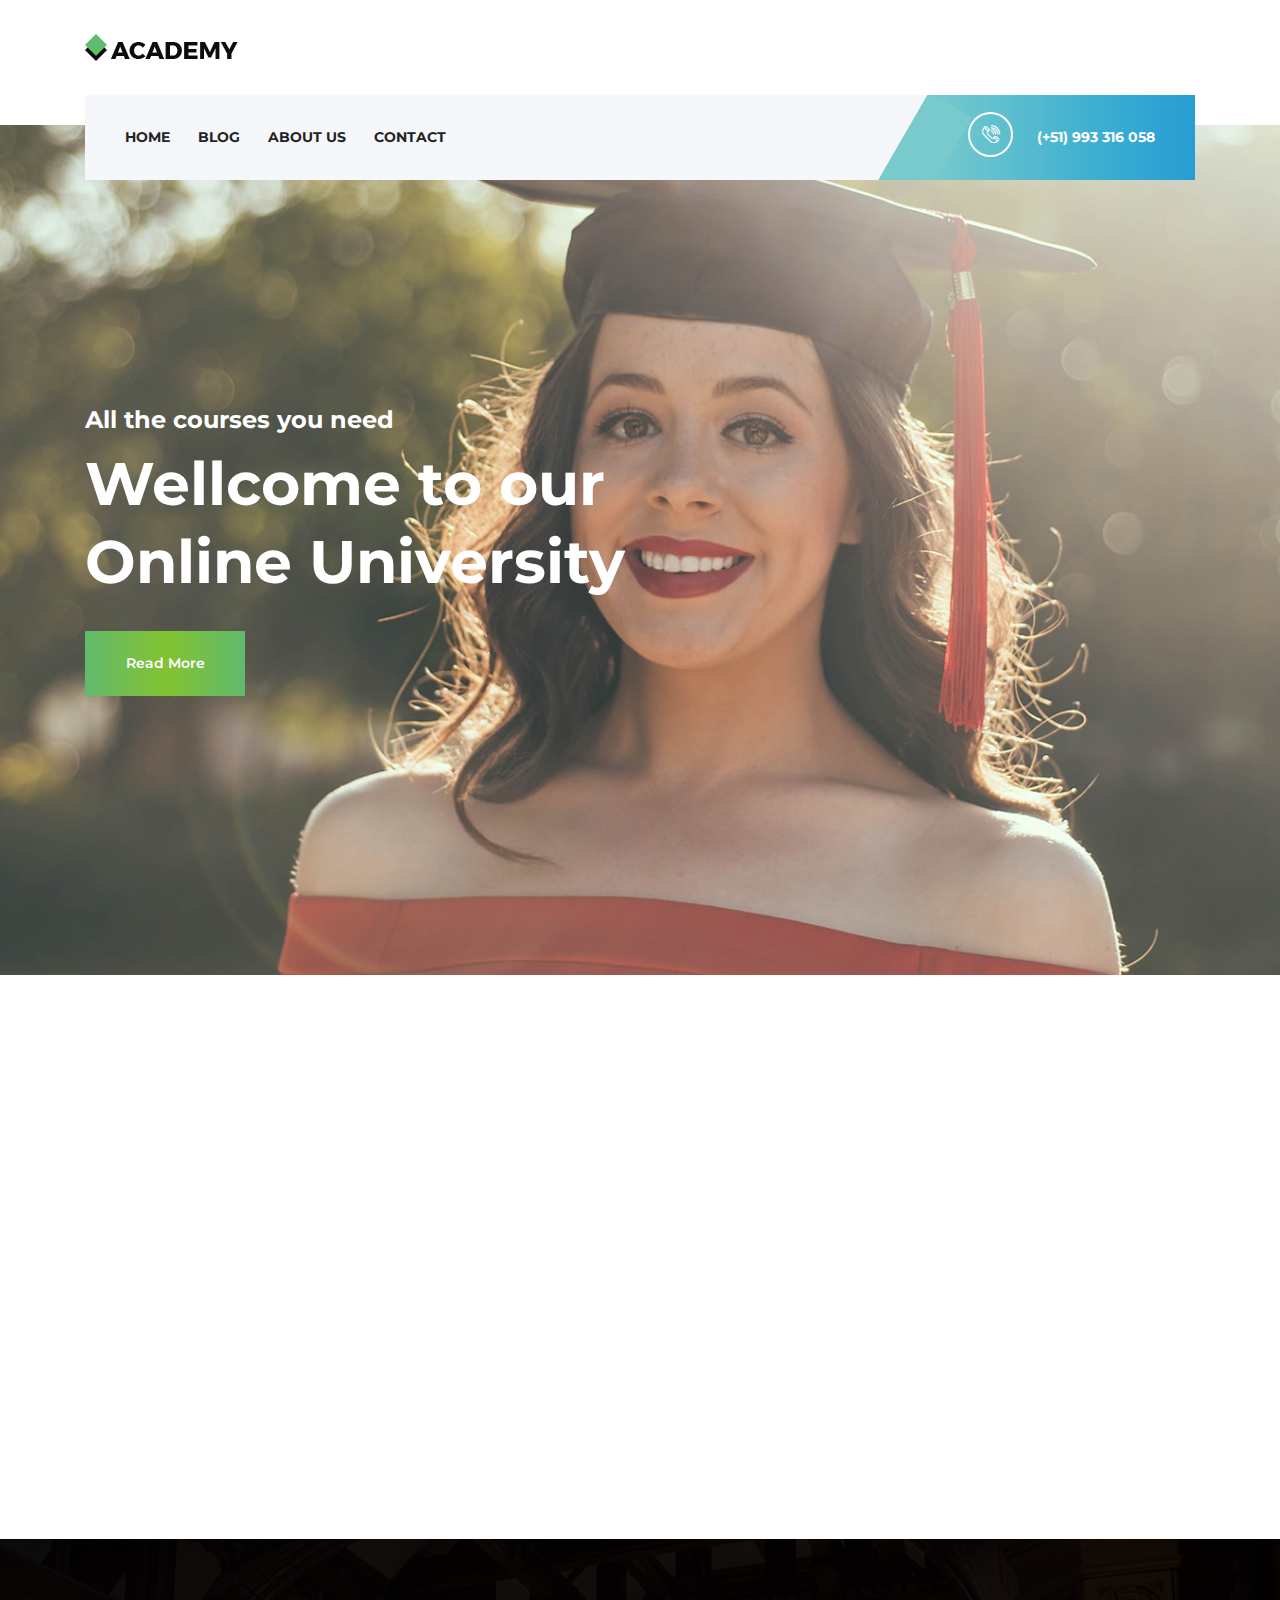
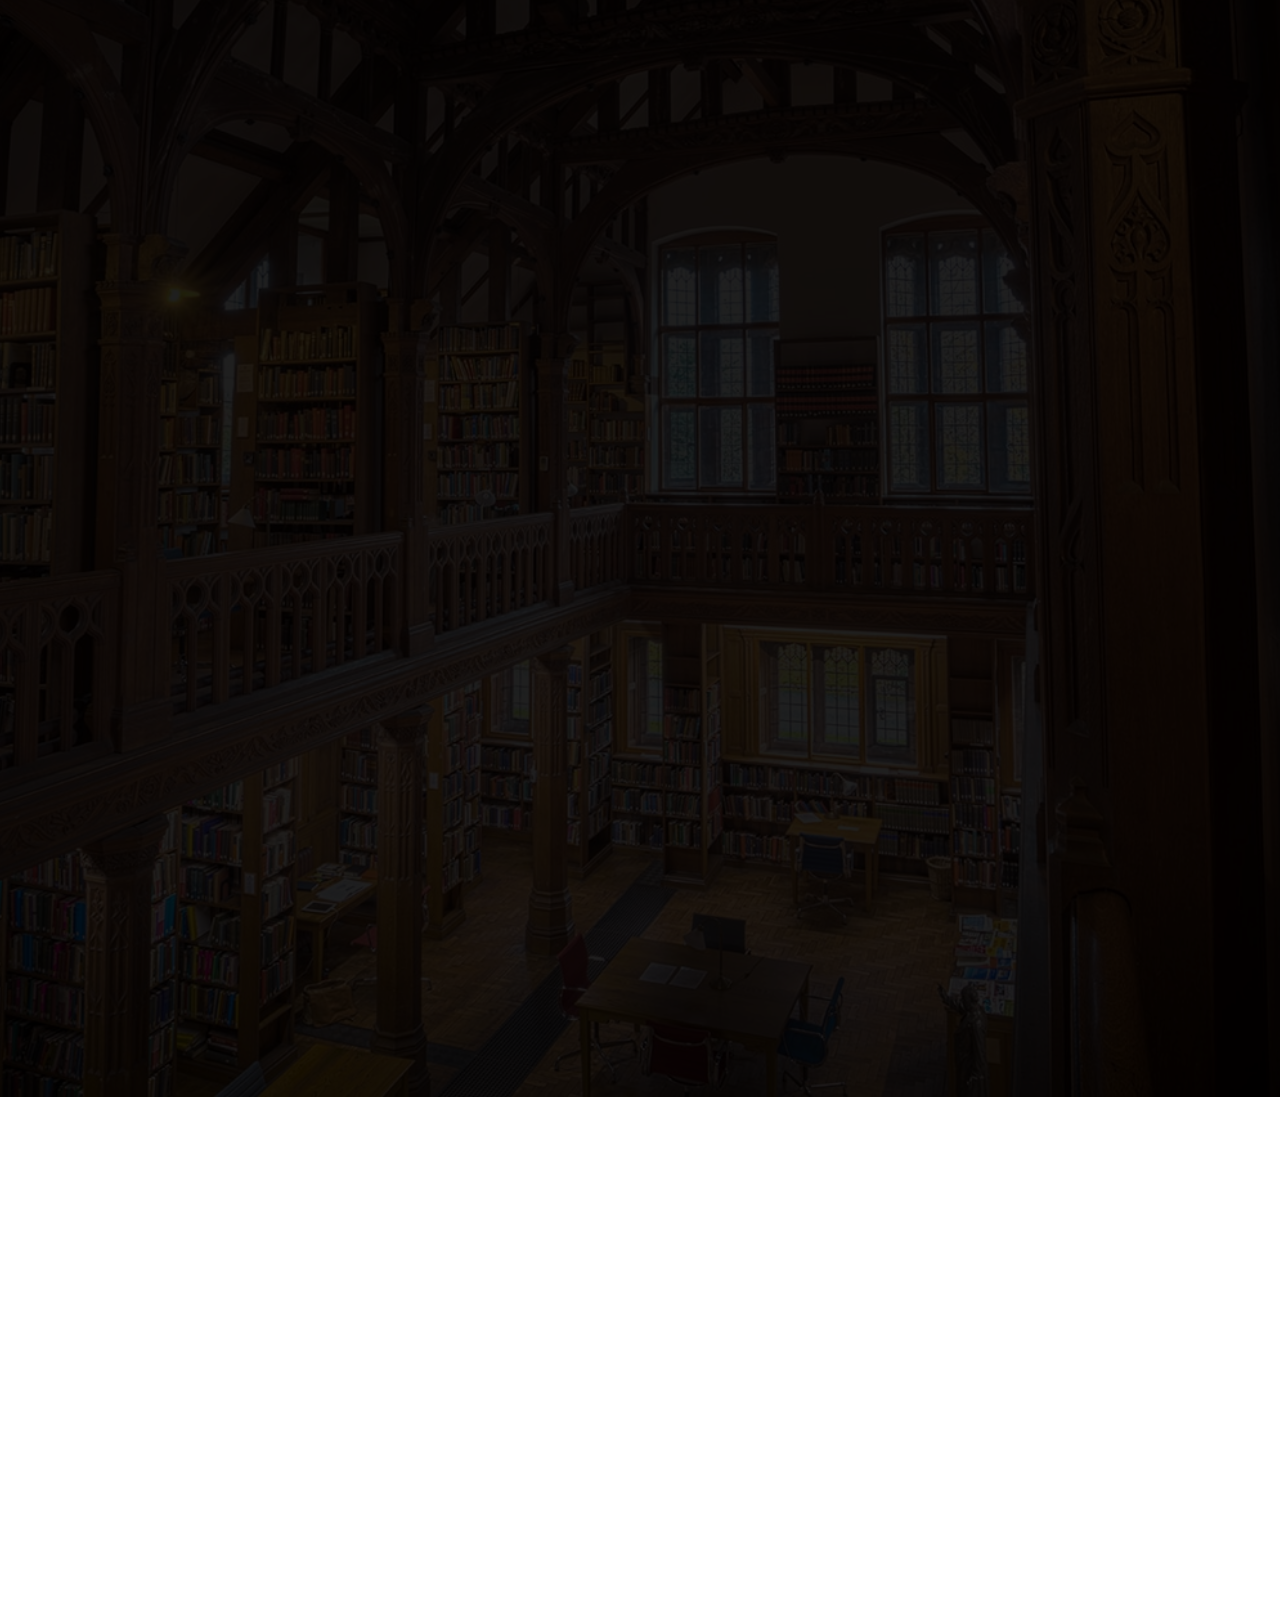
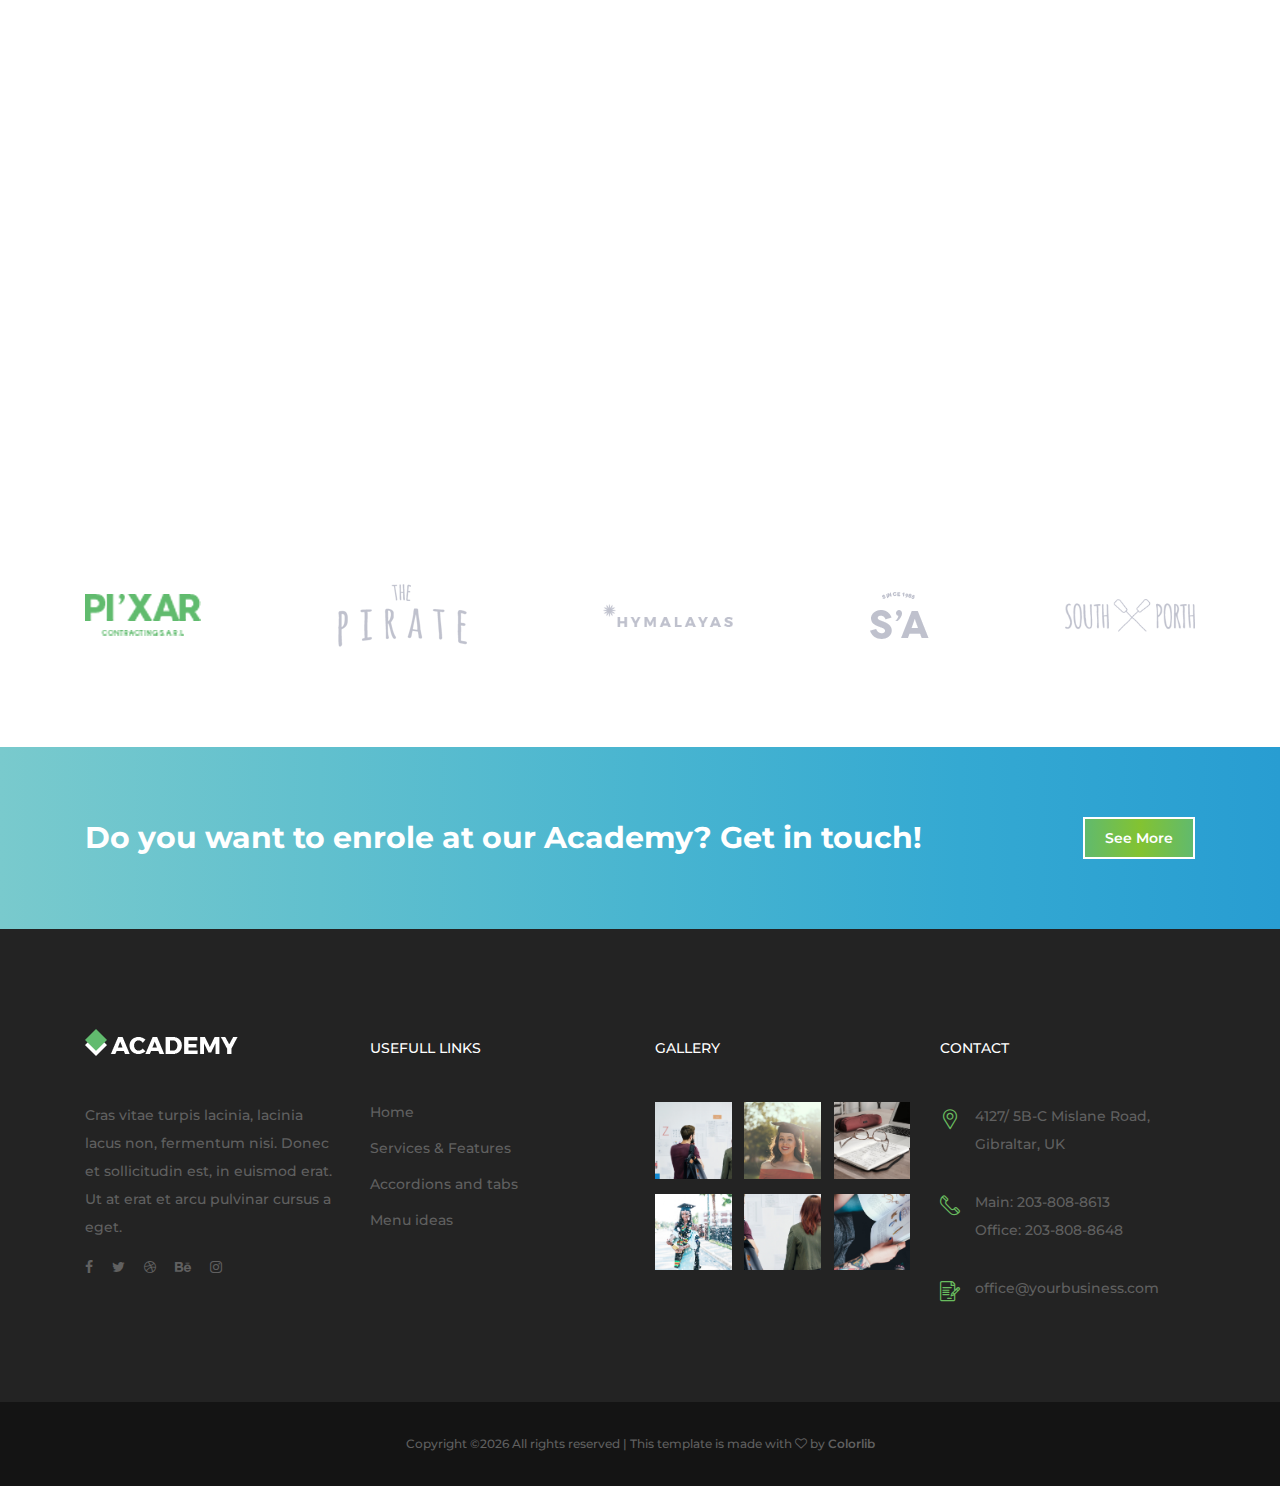
==== commit 36158dc7: "v1.1" ====
--- a/index.html
+++ b/index.html
@@ -9,7 +9,7 @@
     <!-- The above 4 meta tags *must* come first in the head; any other head content must come *after* these tags -->
 
     <!-- Title -->
-    <title>Academy - Education Course Template</title>
+    <title>Neurocrecer</title>
 
     <!-- Favicon -->
     <link rel="icon" href="img/core-img/favicon.ico">
@@ -37,9 +37,6 @@
                             <div class="academy-logo">
                                 <a href="index.html"><img src="img/core-img/logo.png" alt=""></a>
                             </div>
-                            <div class="login-content">
-                                <a href="#">Register / Login</a>
-                            </div>
                         </div>
                     </div>
                 </div>
@@ -70,46 +67,8 @@
                             <div class="classynav">
                                 <ul>
                                     <li><a href="index.html">Home</a></li>
-                                    <li><a href="#">Pages</a>
-                                        <ul class="dropdown">
-                                            <li><a href="index.html">Home</a></li>
-                                            <li><a href="about-us.html">About Us</a></li>
-                                            <li><a href="course.html">Course</a></li>
-                                            <li><a href="blog.html">Blog</a></li>
-                                            <li><a href="contact.html">Contact</a></li>
-                                            <li><a href="elements.html">Elements</a></li>
-                                        </ul>
-                                    </li>
-                                    <li><a href="#">Mega Menu</a>
-                                        <div class="megamenu">
-                                            <ul class="single-mega cn-col-4">
-                                                <li><a href="#">Home</a></li>
-                                                <li><a href="#">Services &amp; Features</a></li>
-                                                <li><a href="#">Accordions and tabs</a></li>
-                                                <li><a href="#">Menu ideas</a></li>
-                                                <li><a href="#">Students Gallery</a></li>
-                                            </ul>
-                                            <ul class="single-mega cn-col-4">
-                                                <li><a href="#">Home</a></li>
-                                                <li><a href="#">Services &amp; Features</a></li>
-                                                <li><a href="#">Accordions and tabs</a></li>
-                                                <li><a href="#">Menu ideas</a></li>
-                                                <li><a href="#">Students Gallery</a></li>
-                                            </ul>
-                                            <ul class="single-mega cn-col-4">
-                                                <li><a href="#">Home</a></li>
-                                                <li><a href="#">Services &amp; Features</a></li>
-                                                <li><a href="#">Accordions and tabs</a></li>
-                                                <li><a href="#">Menu ideas</a></li>
-                                                <li><a href="#">Students Gallery</a></li>
-                                            </ul>
-                                            <div class="single-mega cn-col-4">
-                                                <img src="img/bg-img/bg-1.jpg" alt="">
-                                            </div>
-                                        </div>
-                                    </li>
+                                    <li><a href="blog.html">Blog</a></li>
                                     <li><a href="about-us.html">About Us</a></li>
-                                    <li><a href="course.html">Course</a></li>
                                     <li><a href="contact.html">Contact</a></li>
                                 </ul>
                             </div>
@@ -119,7 +78,7 @@
                         <!-- Calling Info -->
                         <div class="calling-info">
                             <div class="call-center">
-                                <a href="tel:+654563325568889"><i class="icon-telephone-2"></i> <span>(+65) 456 332 5568 889</span></a>
+                                <a href="tel:+51993316058"><i class="icon-telephone-2"></i> <span>(+51) 993 316 058</span></a>
                             </div>
                         </div>
                     </nav>
--- a/style.css
+++ b/style.css
@@ -9,14 +9,17 @@
 @import url(css/font-awesome.min.css);
 @import url(css/custom-icon.css);
 @import url(css/classy-nav.min.css);
+
 /* :: 3.0 Base CSS */
 * {
   margin: 0;
-  padding: 0; }
+  padding: 0;
+}
 
 body {
   font-family: "Montserrat", sans-serif;
-  font-size: 14px; }
+  font-size: 14px;
+}
 
 h1,
 h2,
@@ -26,13 +29,15 @@
 h6 {
   color: #242424;
   line-height: 1.3;
-  font-weight: 700; }
+  font-weight: 700;
+}
 
 p {
   color: #606060;
   font-size: 14px;
   line-height: 2;
-  font-weight: 500; }
+  font-weight: 500;
+}
 
 a,
 a:hover,
@@ -43,126 +48,168 @@
   outline: 0 solid transparent;
   color: #141414;
   font-weight: 600;
-  font-size: 14px; }
+  font-size: 14px;
+}
 
 ul,
 ol {
-  margin: 0; }
-  ul li,
-  ol li {
-    list-style: none; }
+  margin: 0;
+}
+
+ul li,
+ol li {
+  list-style: none;
+}
 
 img {
   height: auto;
-  max-width: 100%; }
+  max-width: 100%;
+}
 
 /* Spacing */
 .mt-15 {
-  margin-top: 15px !important; }
+  margin-top: 15px !important;
+}
 
 .mt-30 {
-  margin-top: 30px !important; }
+  margin-top: 30px !important;
+}
 
 .mt-50 {
-  margin-top: 50px !important; }
+  margin-top: 50px !important;
+}
 
 .mt-70 {
-  margin-top: 70px !important; }
+  margin-top: 70px !important;
+}
 
 .mt-100 {
-  margin-top: 100px !important; }
+  margin-top: 100px !important;
+}
 
 .mb-15 {
-  margin-bottom: 15px !important; }
+  margin-bottom: 15px !important;
+}
 
 .mb-30 {
-  margin-bottom: 30px !important; }
+  margin-bottom: 30px !important;
+}
 
 .mb-50 {
-  margin-bottom: 50px !important; }
+  margin-bottom: 50px !important;
+}
 
 .mb-70 {
-  margin-bottom: 70px !important; }
+  margin-bottom: 70px !important;
+}
 
 .mb-100 {
-  margin-bottom: 100px !important; }
+  margin-bottom: 100px !important;
+}
 
 .ml-15 {
-  margin-left: 15px !important; }
+  margin-left: 15px !important;
+}
 
 .ml-30 {
-  margin-left: 30px !important; }
+  margin-left: 30px !important;
+}
 
 .ml-50 {
-  margin-left: 50px !important; }
+  margin-left: 50px !important;
+}
 
 .mr-15 {
-  margin-right: 15px !important; }
+  margin-right: 15px !important;
+}
 
 .mr-30 {
-  margin-right: 30px !important; }
+  margin-right: 30px !important;
+}
 
 .mr-50 {
-  margin-right: 50px !important; }
+  margin-right: 50px !important;
+}
 
 /* Height */
 .height-400 {
-  height: 400px !important; }
+  height: 400px !important;
+}
 
 .height-500 {
-  height: 500px !important; }
+  height: 500px !important;
+}
 
 .height-600 {
-  height: 600px !important; }
+  height: 600px !important;
+}
 
 .height-700 {
-  height: 700px !important; }
+  height: 700px !important;
+}
 
 .height-800 {
-  height: 800px !important; }
+  height: 800px !important;
+}
 
 /* Section Padding */
 .section-padding-100 {
   padding-top: 100px;
-  padding-bottom: 100px; }
+  padding-bottom: 100px;
+}
 
 .section-padding-100-0 {
   padding-top: 100px;
-  padding-bottom: 0; }
+  padding-bottom: 0;
+}
 
 .section-padding-0-100 {
   padding-top: 0;
-  padding-bottom: 100px; }
+  padding-bottom: 100px;
+}
 
 .section-padding-100-70 {
   padding-top: 100px;
-  padding-bottom: 70px; }
+  padding-bottom: 70px;
+}
 
 /* Section Heading */
 .section-heading {
   position: relative;
   z-index: 1;
   max-width: 600px;
-  margin-bottom: 80px !important; }
-  .section-heading span {
-    color: #606060;
-    font-size: 12px;
-    text-transform: uppercase;
-    margin-bottom: 15px;
-    display: block;
-    letter-spacing: 2px; }
+  margin-bottom: 80px !important;
+}
+
+.section-heading span {
+  color: #606060;
+  font-size: 12px;
+  text-transform: uppercase;
+  margin-bottom: 15px;
+  display: block;
+  letter-spacing: 2px;
+}
+
+.section-heading h3 {
+  font-size: 34px;
+  margin-bottom: 0;
+  font-weight: 600;
+}
+
+@media only screen and (max-width: 767px) {
   .section-heading h3 {
-    font-size: 34px;
-    margin-bottom: 0;
-    font-weight: 600; }
-    @media only screen and (max-width: 767px) {
-      .section-heading h3 {
-        font-size: 24px; } }
-  .section-heading.text-left {
-    text-align: left !important; }
-  .section-heading.white span,
-  .section-heading.white h3 {
-    color: #ffffff; }
+    font-size: 24px;
+  }
+}
+
+.section-heading.text-left {
+  text-align: left !important;
+}
+
+.section-heading.white span,
+.section-heading.white h3 {
+  color: #ffffff;
+}
 
 /* Preloader */
 #preloader {
@@ -175,64 +222,83 @@
   top: 0;
   left: 0;
   right: 0;
-  z-index: 5000; }
-  #preloader .circle-preloader {
-    display: block;
-    width: 60px;
-    height: 60px;
-    border: 2px solid rgba(255, 255, 255, 0.5);
-    border-bottom-color: #ffffff;
-    border-radius: 50%;
-    position: absolute;
-    top: 0;
-    left: 0;
-    right: 0;
-    bottom: 0;
-    margin: auto;
-    animation: spin 2s infinite linear; }
+  z-index: 5000;
+}
+
+#preloader .circle-preloader {
+  display: block;
+  width: 60px;
+  height: 60px;
+  border: 2px solid rgba(255, 255, 255, 0.5);
+  border-bottom-color: #ffffff;
+  border-radius: 50%;
+  position: absolute;
+  top: 0;
+  left: 0;
+  right: 0;
+  bottom: 0;
+  margin: auto;
+  animation: spin 2s infinite linear;
+}
+
 @-webkit-keyframes spin {
   100% {
     -webkit-transform: rotate(360deg);
-    transform: rotate(360deg); } }
+    transform: rotate(360deg);
+  }
+}
+
 @keyframes spin {
   100% {
     -webkit-transform: rotate(360deg);
-    transform: rotate(360deg); } }
+    transform: rotate(360deg);
+  }
+}
+
 /* Miscellaneous */
 .bg-img {
   background-position: center center;
   background-size: cover;
-  background-repeat: no-repeat; }
+  background-repeat: no-repeat;
+}
 
 .bg-white {
-  background-color: #ffffff !important; }
+  background-color: #ffffff !important;
+}
 
 .bg-dark {
-  background-color: #000000 !important; }
+  background-color: #000000 !important;
+}
 
 .bg-transparent {
-  background-color: transparent !important; }
+  background-color: transparent !important;
+}
 
 .font-bold {
-  font-weight: 700; }
+  font-weight: 700;
+}
 
 .font-light {
-  font-weight: 300; }
+  font-weight: 300;
+}
 
 .bg-overlay {
   position: relative;
   z-index: 2;
   background-position: center center;
-  background-size: cover; }
-  .bg-overlay::after {
-    background-color: rgba(0, 0, 0, 0.88);
-    position: absolute;
-    z-index: -1;
-    top: 0;
-    left: 0;
-    width: 100%;
-    height: 100%;
-    content: ""; }
+  background-size: cover;
+}
+
+.bg-overlay::after {
+  background-color: rgba(0, 0, 0, 0.88);
+  position: absolute;
+  z-index: -1;
+  top: 0;
+  left: 0;
+  width: 100%;
+  height: 100%;
+  content: "";
+}
 
 .mfp-image-holder .mfp-close,
 .mfp-iframe-holder .mfp-close {
@@ -246,11 +312,16 @@
   text-align: center;
   position: absolute;
   top: 40px;
-  right: -30px; }
-  @media only screen and (max-width: 767px) {
-    .mfp-image-holder .mfp-close,
-    .mfp-iframe-holder .mfp-close {
-      right: 0; } }
+  right: -30px;
+}
+
+@media only screen and (max-width: 767px) {
+
+  .mfp-image-holder .mfp-close,
+  .mfp-iframe-holder .mfp-close {
+    right: 0;
+  }
+}
 
 /* ScrollUp */
 #scrollUp {
@@ -268,13 +339,19 @@
   text-align: center;
   width: 40px;
   -webkit-transition-duration: 500ms;
-  transition-duration: 500ms; }
-  #scrollUp:hover {
-    background-color: #141414; }
-  @media only screen and (max-width: 767px) {
-    #scrollUp {
-      bottom: 30px;
-      right: 30px; } }
+  transition-duration: 500ms;
+}
+
+#scrollUp:hover {
+  background-color: #141414;
+}
+
+@media only screen and (max-width: 767px) {
+  #scrollUp {
+    bottom: 30px;
+    right: 30px;
+  }
+}
 
 /* Essence Button */
 .academy-btn {
@@ -292,289 +369,450 @@
   background: #61ba6d;
   background-image: -webkit-linear-gradient(left, #61ba6d 0%, #83c331 51%, #61ba6d 100%);
   background-image: linear-gradient(to right, #61ba6d 0%, #83c331 51%, #61ba6d 100%);
-  font-weight: 600; }
-  .academy-btn.btn-sm {
-    min-width: 110px;
-    padding: 0 20px;
-    height: 42px;
-    line-height: 42px; }
-  .academy-btn.active, .academy-btn:hover, .academy-btn:focus {
-    font-size: 14px;
-    font-weight: 600;
-    color: #ffffff;
-    background: #61ba6d;
-    background: -webkit-linear-gradient(to right, #61ba6d, #83c331);
-    background: linear-gradient(to right, #61ba6d, #83c331); }
-  .academy-btn.btn-2 {
-    background: #141414; }
-    .academy-btn.btn-2:hover, .academy-btn.btn-2:focus {
-      background: #69bc5f; }
-  .academy-btn.btn-3 {
-    background: #69bc5f; }
-    .academy-btn.btn-3:hover, .academy-btn.btn-3:focus {
-      background: #141414; }
-  .academy-btn.btn-4 {
-    background: #ffffff;
-    border: 2px solid #69bc5f;
-    color: #606060; }
-    .academy-btn.btn-4:hover, .academy-btn.btn-4:focus {
-      background: #69bc5f;
-      color: #ffffff; }
+  font-weight: 600;
+}
+
+.academy-btn.btn-sm {
+  min-width: 110px;
+  padding: 0 20px;
+  height: 42px;
+  line-height: 42px;
+}
+
+.academy-btn.active,
+.academy-btn:hover,
+.academy-btn:focus {
+  font-size: 14px;
+  font-weight: 600;
+  color: #ffffff;
+  background: #61ba6d;
+  background: -webkit-linear-gradient(to right, #61ba6d, #83c331);
+  background: linear-gradient(to right, #61ba6d, #83c331);
+}
+
+.academy-btn.btn-2 {
+  background: #141414;
+}
+
+.academy-btn.btn-2:hover,
+.academy-btn.btn-2:focus {
+  background: #69bc5f;
+}
+
+.academy-btn.btn-3 {
+  background: #69bc5f;
+}
+
+.academy-btn.btn-3:hover,
+.academy-btn.btn-3:focus {
+  background: #141414;
+}
+
+.academy-btn.btn-4 {
+  background: #ffffff;
+  border: 2px solid #69bc5f;
+  color: #606060;
+}
+
+.academy-btn.btn-4:hover,
+.academy-btn.btn-4:focus {
+  background: #69bc5f;
+  color: #ffffff;
+}
 
 /* Header Area CSS */
 .header-area {
   position: relative;
   z-index: 100;
   width: 100%;
-  height: 125px; }
-  .header-area .top-header {
-    width: 100%;
-    height: 95px; }
-    .header-area .top-header .login-content a {
-      display: inline-block;
-      font-weight: 600; }
-      .header-area .top-header .login-content a:hover {
-        color: #69bc5f; }
-  .header-area .academy-main-menu {
-    position: absolute;
-    width: 100%;
-    height: 85px;
-    background-color: transparent;
-    top: 95px;
-    z-index: 100;
-    left: 0;
-    right: 0; }
-    .header-area .academy-main-menu .classy-nav-container {
-      background-color: transparent; }
-    .header-area .academy-main-menu .classy-navbar {
-      background-color: #f5f7fa;
-      height: 85px;
-      padding: 0; }
-      @media only screen and (min-width: 768px) and (max-width: 991px) {
-        .header-area .academy-main-menu .classy-navbar {
-          padding: 0;
-          padding-left: 2em; } }
-      @media only screen and (max-width: 767px) {
-        .header-area .academy-main-menu .classy-navbar {
-          padding: 0;
-          padding-left: 2em; } }
-      .header-area .academy-main-menu .classy-navbar .classynav ul li a {
-        font-weight: 700;
-        text-transform: uppercase; }
-        .header-area .academy-main-menu .classy-navbar .classynav ul li a:hover, .header-area .academy-main-menu .classy-navbar .classynav ul li a:focus {
-          color: #69bc5f; }
-    .header-area .academy-main-menu .classynav {
-      padding-left: 2em; }
-      @media only screen and (min-width: 992px) and (max-width: 1199px) {
-        .header-area .academy-main-menu .classynav {
-          padding-left: 1em; } }
-      @media only screen and (min-width: 768px) and (max-width: 991px) {
-        .header-area .academy-main-menu .classynav {
-          padding-left: 0; } }
-      @media only screen and (max-width: 767px) {
-        .header-area .academy-main-menu .classynav {
-          padding-left: 0; } }
-    .header-area .academy-main-menu .calling-info {
-      position: relative;
-      padding-left: 80px;
-      overflow: hidden; }
-      @media only screen and (min-width: 992px) and (max-width: 1199px) {
-        .header-area .academy-main-menu .calling-info {
-          padding-left: 50px; } }
-      .header-area .academy-main-menu .calling-info .call-center {
-        position: relative;
-        z-index: 1;
-        background: #61ba6d;
-        background: -webkit-linear-gradient(to right, #61ba6d, #83c331);
-        background: linear-gradient(to right, #61ba6d, #83c331);
-        padding: 0 40px;
-        line-height: 85px;
-        height: 85px; }
-        @media only screen and (min-width: 992px) and (max-width: 1199px) {
-          .header-area .academy-main-menu .calling-info .call-center {
-            padding: 0 15px 0 30px; } }
-        .header-area .academy-main-menu .calling-info .call-center a {
-          color: #ffffff;
-          font-size: 14px;
-          font-weight: 700;
-          display: block; }
-          .header-area .academy-main-menu .calling-info .call-center a i {
-            width: 45px;
-            height: 45px;
-            border: 2px solid #ffffff;
-            border-radius: 50%;
-            display: inline-block;
-            line-height: 41px;
-            font-size: 18px;
-            text-align: center;
-            margin-right: 20px; }
-            @media only screen and (min-width: 992px) and (max-width: 1199px) {
-              .header-area .academy-main-menu .calling-info .call-center a i {
-                margin-right: 10px; } }
-          @media only screen and (max-width: 767px) {
-            .header-area .academy-main-menu .calling-info .call-center a span {
-              display: none; } }
-        .header-area .academy-main-menu .calling-info .call-center:before {
-          position: absolute;
-          width: 50px;
-          height: 120%;
-          top: 3px;
-          left: -28px;
-          z-index: 1;
-          background-color: #61ba6d;
-          content: '';
-          -webkit-transform: rotate(30deg);
-          transform: rotate(30deg); }
-          @media only screen and (min-width: 992px) and (max-width: 1199px) {
-            .header-area .academy-main-menu .calling-info .call-center:before {
-              width: 42px; } }
-  .header-area .is-sticky .academy-main-menu {
-    position: fixed;
-    width: 100%;
-    height: 85px;
-    top: 0;
-    left: 0;
-    z-index: 3000;
-    background-color: #f5f7fa;
-    box-shadow: 0 5px 40px rgba(0, 0, 0, 0.2); }
-    .header-area .is-sticky .academy-main-menu::after {
-      position: absolute;
-      width: 25%;
-      height: 100%;
-      top: 0;
-      right: 0;
-      z-index: 1;
-      background-color: #83c331;
-      content: ''; }
+  height: 125px;
+}
+
+.header-area .top-header {
+  width: 100%;
+  height: 95px;
+}
+
+.header-area .top-header .login-content a {
+  display: inline-block;
+  font-weight: 600;
+}
+
+.header-area .top-header .login-content a:hover {
+  color: #69bc5f;
+}
+
+.header-area .academy-main-menu {
+  position: absolute;
+  width: 100%;
+  height: 85px;
+  background-color: transparent;
+  top: 95px;
+  z-index: 100;
+  left: 0;
+  right: 0;
+}
+
+.header-area .academy-main-menu .classy-nav-container {
+  background-color: transparent;
+}
+
+.header-area .academy-main-menu .classy-navbar {
+  background-color: #f5f7fa;
+  height: 85px;
+  padding: 0;
+}
+
+@media only screen and (min-width: 768px) and (max-width: 991px) {
+  .header-area .academy-main-menu .classy-navbar {
+    padding: 0;
+    padding-left: 2em;
+  }
+}
+
+@media only screen and (max-width: 767px) {
+  .header-area .academy-main-menu .classy-navbar {
+    padding: 0;
+    padding-left: 2em;
+  }
+}
+
+.header-area .academy-main-menu .classy-navbar .classynav ul li a {
+  font-weight: 700;
+  text-transform: uppercase;
+}
+
+.header-area .academy-main-menu .classy-navbar .classynav ul li a:hover,
+.header-area .academy-main-menu .classy-navbar .classynav ul li a:focus {
+  color: #69bc5f;
+}
+
+.header-area .academy-main-menu .classynav {
+  padding-left: 2em;
+}
+
+@media only screen and (min-width: 992px) and (max-width: 1199px) {
+  .header-area .academy-main-menu .classynav {
+    padding-left: 1em;
+  }
+}
+
+@media only screen and (min-width: 768px) and (max-width: 991px) {
+  .header-area .academy-main-menu .classynav {
+    padding-left: 0;
+  }
+}
+
+@media only screen and (max-width: 767px) {
+  .header-area .academy-main-menu .classynav {
+    padding-left: 0;
+  }
+}
+
+.header-area .academy-main-menu .calling-info {
+  position: relative;
+  padding-left: 80px;
+  overflow: hidden;
+}
+
+@media only screen and (min-width: 992px) and (max-width: 1199px) {
+  .header-area .academy-main-menu .calling-info {
+    padding-left: 50px;
+  }
+}
+
+.header-area .academy-main-menu .calling-info .call-center {
+  position: relative;
+  z-index: 1;
+  background: #61ba6d;
+  /*
+  background: -webkit-linear-gradient(to right, #61ba6d, #83c331);
+  background: linear-gradient(to right, #61ba6d, #83c331);
+  */
+  background: -webkit-linear-gradient(to right, #79cacd, #61c0ce, #49b5d0, #34a9d2, #289dd2);
+  background: linear-gradient(to right, #79cacd, #61c0ce, #49b5d0, #34a9d2, #289dd2);
+  padding: 0 40px;
+  line-height: 85px;  
+  height: 85px;
+}
+
+@media only screen and (min-width: 992px) and (max-width: 1199px) {
+  .header-area .academy-main-menu .calling-info .call-center {
+    padding: 0 15px 0 30px;
+  }
+}
+
+.header-area .academy-main-menu .calling-info .call-center a {
+  color: #ffffff;
+  font-size: 14px;
+  font-weight: 700;
+  display: block;
+}
+
+.header-area .academy-main-menu .calling-info .call-center a i {
+  width: 45px;
+  height: 45px;
+  border: 2px solid #ffffff;
+  border-radius: 50%;
+  display: inline-block;
+  line-height: 41px;
+  font-size: 18px;
+  text-align: center;
+  margin-right: 20px;
+}
+
+@media only screen and (min-width: 992px) and (max-width: 1199px) {
+  .header-area .academy-main-menu .calling-info .call-center a i {
+    margin-right: 10px;
+  }
+}
+
+@media only screen and (max-width: 767px) {
+  .header-area .academy-main-menu .calling-info .call-center a span {
+    display: none;
+  }
+}
+
+.header-area .academy-main-menu .calling-info .call-center:before {
+  position: absolute;
+  width: 50px;
+  height: 120%;
+  top: 3px;
+  left: -28px;
+  z-index: 1;
+  background-color: #79cacd;
+  content: '';
+  -webkit-transform: rotate(30deg);
+  transform: rotate(30deg);
+}
+
+@media only screen and (min-width: 992px) and (max-width: 1199px) {
+  .header-area .academy-main-menu .calling-info .call-center:before {
+    width: 42px;
+  }
+}
+
+.header-area .is-sticky .academy-main-menu {
+  position: fixed;
+  width: 100%;
+  height: 85px;
+  top: 0;
+  left: 0;
+  z-index: 3000;
+  background-color: #f5f7fa;
+  box-shadow: 0 5px 40px rgba(0, 0, 0, 0.2);
+}
+
+.header-area .is-sticky .academy-main-menu::after {
+  position: absolute;
+  width: 25%;
+  height: 100%;
+  top: 0;
+  right: 0;
+  z-index: 1;
+  background-color: #289dd2;
+  content: '';
+}
 
 .hero-slides {
   position: relative;
-  z-index: 1; }
+  z-index: 1;
+}
+
+.hero-slides .single-hero-slide {
+  width: 100%;
+  height: 850px;
+  position: relative;
+  z-index: 1;
+}
+
+@media only screen and (min-width: 992px) and (max-width: 1199px) {
   .hero-slides .single-hero-slide {
-    width: 100%;
-    height: 850px;
-    position: relative;
-    z-index: 1; }
-    @media only screen and (min-width: 992px) and (max-width: 1199px) {
-      .hero-slides .single-hero-slide {
-        height: 650px; } }
-    @media only screen and (min-width: 768px) and (max-width: 991px) {
-      .hero-slides .single-hero-slide {
-        height: 550px; } }
-    @media only screen and (max-width: 767px) {
-      .hero-slides .single-hero-slide {
-        height: 600px; } }
-    .hero-slides .single-hero-slide h4 {
-      color: #ffffff;
-      margin-bottom: 10px; }
-      @media only screen and (max-width: 767px) {
-        .hero-slides .single-hero-slide h4 {
-          font-size: 18px; } }
-    .hero-slides .single-hero-slide h2 {
-      font-size: 60px;
-      color: #ffffff;
-      margin-bottom: 30px; }
-      @media only screen and (min-width: 992px) and (max-width: 1199px) {
-        .hero-slides .single-hero-slide h2 {
-          font-size: 48px; } }
-      @media only screen and (min-width: 768px) and (max-width: 991px) {
-        .hero-slides .single-hero-slide h2 {
-          font-size: 36px; } }
-      @media only screen and (max-width: 767px) {
-        .hero-slides .single-hero-slide h2 {
-          font-size: 30px; } }
+    height: 650px;
+  }
+}
+
+@media only screen and (min-width: 768px) and (max-width: 991px) {
+  .hero-slides .single-hero-slide {
+    height: 550px;
+  }
+}
+
+@media only screen and (max-width: 767px) {
+  .hero-slides .single-hero-slide {
+    height: 600px;
+  }
+}
+
+.hero-slides .single-hero-slide h4 {
+  color: #ffffff;
+  margin-bottom: 10px;
+}
+
+@media only screen and (max-width: 767px) {
+  .hero-slides .single-hero-slide h4 {
+    font-size: 18px;
+  }
+}
+
+.hero-slides .single-hero-slide h2 {
+  font-size: 60px;
+  color: #ffffff;
+  margin-bottom: 30px;
+}
+
+@media only screen and (min-width: 992px) and (max-width: 1199px) {
+  .hero-slides .single-hero-slide h2 {
+    font-size: 48px;
+  }
+}
+
+@media only screen and (min-width: 768px) and (max-width: 991px) {
+  .hero-slides .single-hero-slide h2 {
+    font-size: 36px;
+  }
+}
+
+@media only screen and (max-width: 767px) {
+  .hero-slides .single-hero-slide h2 {
+    font-size: 30px;
+  }
+}
+
+.hero-slides .owl-prev,
+.hero-slides .owl-next {
+  background: #61ba6d;
+  background: -webkit-linear-gradient(to right, #61ba6d, #83c331);
+  background: linear-gradient(to right, #61ba6d, #83c331);
+  width: 56px;
+  height: 56px;
+  line-height: 56px;
+  color: #ffffff;
+  top: 50%;
+  margin-top: -28px;
+  left: 5%;
+  position: absolute;
+  z-index: 10;
+  text-align: center;
+  font-size: 22px;
+  font-weight: 700;
+  opacity: 0;
+  visibility: hidden;
+  -webkit-transition-duration: 500ms;
+  transition-duration: 500ms;
+}
+
+@media only screen and (max-width: 767px) {
+
   .hero-slides .owl-prev,
   .hero-slides .owl-next {
-    background: #61ba6d;
-    background: -webkit-linear-gradient(to right, #61ba6d, #83c331);
-    background: linear-gradient(to right, #61ba6d, #83c331);
-    width: 56px;
-    height: 56px;
-    line-height: 56px;
-    color: #ffffff;
-    top: 50%;
-    margin-top: -28px;
-    left: 5%;
-    position: absolute;
-    z-index: 10;
-    text-align: center;
-    font-size: 22px;
-    font-weight: 700;
-    opacity: 0;
-    visibility: hidden;
-    -webkit-transition-duration: 500ms;
-    transition-duration: 500ms; }
-    @media only screen and (max-width: 767px) {
-      .hero-slides .owl-prev,
-      .hero-slides .owl-next {
-        width: 40px;
-        height: 40px;
-        line-height: 40px;
-        margin-top: -20px; } }
-    .hero-slides .owl-prev:hover, .hero-slides .owl-prev:focus,
-    .hero-slides .owl-next:hover,
-    .hero-slides .owl-next:focus {
-      background: #141414;
-      color: #ffffff; }
-  .hero-slides .owl-next {
-    left: auto;
-    right: 5%; }
-  .hero-slides:hover .owl-prev, .hero-slides:hover .owl-next {
-    opacity: 1;
-    visibility: visible; }
+    width: 40px;
+    height: 40px;
+    line-height: 40px;
+    margin-top: -20px;
+  }
+}
+
+.hero-slides .owl-prev:hover,
+.hero-slides .owl-prev:focus,
+.hero-slides .owl-next:hover,
+.hero-slides .owl-next:focus {
+  background: #141414;
+  color: #ffffff;
+}
+
+.hero-slides .owl-next {
+  left: auto;
+  right: 5%;
+}
+
+.hero-slides:hover .owl-prev,
+.hero-slides:hover .owl-next {
+  opacity: 1;
+  visibility: visible;
+}
 
 /* Top Features Area CSS */
 .top-features-area {
   position: relative;
   z-index: 50;
-  margin-bottom: -60px; }
-  @media only screen and (max-width: 767px) {
-    .top-features-area {
-      margin-bottom: -115px; } }
-  .top-features-area .features-content {
-    position: relative;
-    z-index: 50;
-    background: #61ba6d;
-    background: -webkit-linear-gradient(to right, #61ba6d, #83c331);
-    background: linear-gradient(to right, #61ba6d, #83c331);
-    padding: 40px 15px;
-    -webkit-transform: translateY(-50%);
-    transform: translateY(-50%); }
-    .top-features-area .features-content .single-top-features {
-      border-right: 2px solid #ffffff; }
-      @media only screen and (max-width: 767px) {
-        .top-features-area .features-content .single-top-features {
-          border-right: none;
-          border-bottom: 2px solid #ffffff;
-          padding-bottom: 15px;
-          margin-bottom: 15px; } }
-      .top-features-area .features-content .single-top-features i {
-        font-size: 40px;
-        margin-right: 15px;
-        color: #ffffff; }
-        @media only screen and (min-width: 768px) and (max-width: 991px) {
-          .top-features-area .features-content .single-top-features i {
-            font-size: 28px;
-            margin-right: 10px; } }
-        @media only screen and (max-width: 767px) {
-          .top-features-area .features-content .single-top-features i {
-            font-size: 28px;
-            margin-right: 10px; } }
-      .top-features-area .features-content .single-top-features h5 {
-        font-size: 18px;
-        margin-bottom: 0;
-        font-weight: 600;
-        color: #ffffff; }
-        @media only screen and (min-width: 768px) and (max-width: 991px) {
-          .top-features-area .features-content .single-top-features h5 {
-            font-size: 16px; } }
-    .top-features-area .features-content .col-12:last-child .single-top-features {
-      border-right: none; }
-      @media only screen and (max-width: 767px) {
-        .top-features-area .features-content .col-12:last-child .single-top-features {
-          border: none;
-          padding-bottom: 0;
-          margin-bottom: 0; } }
+  margin-bottom: -60px;
+}
+
+@media only screen and (max-width: 767px) {
+  .top-features-area {
+    margin-bottom: -115px;
+  }
+}
+
+.top-features-area .features-content {
+  position: relative;
+  z-index: 50;
+  background: #61ba6d;
+  background: -webkit-linear-gradient(to right, #61ba6d, #83c331);
+  background: linear-gradient(to right, #61ba6d, #83c331);
+  padding: 40px 15px;
+  -webkit-transform: translateY(-50%);
+  transform: translateY(-50%);
+}
+
+.top-features-area .features-content .single-top-features {
+  border-right: 2px solid #ffffff;
+}
+
+@media only screen and (max-width: 767px) {
+  .top-features-area .features-content .single-top-features {
+    border-right: none;
+    border-bottom: 2px solid #ffffff;
+    padding-bottom: 15px;
+    margin-bottom: 15px;
+  }
+}
+
+.top-features-area .features-content .single-top-features i {
+  font-size: 40px;
+  margin-right: 15px;
+  color: #ffffff;
+}
+
+@media only screen and (min-width: 768px) and (max-width: 991px) {
+  .top-features-area .features-content .single-top-features i {
+    font-size: 28px;
+    margin-right: 10px;
+  }
+}
+
+@media only screen and (max-width: 767px) {
+  .top-features-area .features-content .single-top-features i {
+    font-size: 28px;
+    margin-right: 10px;
+  }
+}
+
+.top-features-area .features-content .single-top-features h5 {
+  font-size: 18px;
+  margin-bottom: 0;
+  font-weight: 600;
+  color: #ffffff;
+}
+
+@media only screen and (min-width: 768px) and (max-width: 991px) {
+  .top-features-area .features-content .single-top-features h5 {
+    font-size: 16px;
+  }
+}
+
+.top-features-area .features-content .col-12:last-child .single-top-features {
+  border-right: none;
+}
+
+@media only screen and (max-width: 767px) {
+  .top-features-area .features-content .col-12:last-child .single-top-features {
+    border: none;
+    padding-bottom: 0;
+    margin-bottom: 0;
+  }
+}
 
 /* Course Area CSS */
 .single-course-area .course-icon {
@@ -593,393 +831,573 @@
   color: #ffffff;
   text-align: center;
   border-radius: 50%;
-  margin-right: 30px; }
+  margin-right: 30px;
+}
+
 .single-course-area .course-content h4 {
   margin-bottom: 15px;
   -webkit-transition-duration: 500ms;
-  transition-duration: 500ms; }
-  @media only screen and (min-width: 992px) and (max-width: 1199px) {
-    .single-course-area .course-content h4 {
-      font-size: 18px; } }
-  @media only screen and (min-width: 768px) and (max-width: 991px) {
-    .single-course-area .course-content h4 {
-      font-size: 16px; } }
-  @media only screen and (max-width: 767px) {
-    .single-course-area .course-content h4 {
-      font-size: 18px; } }
+  transition-duration: 500ms;
+}
+
+@media only screen and (min-width: 992px) and (max-width: 1199px) {
+  .single-course-area .course-content h4 {
+    font-size: 18px;
+  }
+}
+
+@media only screen and (min-width: 768px) and (max-width: 991px) {
+  .single-course-area .course-content h4 {
+    font-size: 16px;
+  }
+}
+
+@media only screen and (max-width: 767px) {
+  .single-course-area .course-content h4 {
+    font-size: 18px;
+  }
+}
+
 .single-course-area .course-content p {
-  margin-bottom: 0; }
-.single-course-area:hover .course-content h4, .single-course-area:focus .course-content h4 {
-  color: #69bc5f; }
+  margin-bottom: 0;
+}
+
+.single-course-area:hover .course-content h4,
+.single-course-area:focus .course-content h4 {
+  color: #69bc5f;
+}
 
 /* Testimonials Area CSS */
 .single-testimonial-area {
   position: relative;
-  z-index: 1; }
-  .single-testimonial-area .testimonial-thumb {
-    -webkit-transition-duration: 500ms;
-    transition-duration: 500ms;
-    -webkit-box-flex: 0;
-    -ms-flex: 0 0 55px;
-    flex: 0 0 55px;
-    max-width: 55px;
-    width: 55px;
-    height: 55px;
-    border: 2px solid transparent;
-    margin-right: 40px;
-    margin-top: 15px;
-    border-radius: 50%; }
-    .single-testimonial-area .testimonial-thumb img {
-      border-radius: 50%; }
-  .single-testimonial-area .testimonial-content h5 {
-    -webkit-transition-duration: 500ms;
-    transition-duration: 500ms;
-    color: #ffffff;
-    font-weight: 500;
-    margin-bottom: 30px; }
-  .single-testimonial-area .testimonial-content p {
-    color: #ffffff; }
-  .single-testimonial-area .testimonial-content h6 {
-    color: #ffffff;
-    margin-bottom: 0;
-    font-weight: 500;
-    font-size: 15px; }
-    .single-testimonial-area .testimonial-content h6 span {
-      color: #69bc5f; }
-  .single-testimonial-area:hover .testimonial-thumb {
-    border-color: #69bc5f; }
-  .single-testimonial-area:hover .testimonial-content h5 {
-    color: #69bc5f; }
+  z-index: 1;
+}
+
+.single-testimonial-area .testimonial-thumb {
+  -webkit-transition-duration: 500ms;
+  transition-duration: 500ms;
+  -webkit-box-flex: 0;
+  -ms-flex: 0 0 55px;
+  flex: 0 0 55px;
+  max-width: 55px;
+  width: 55px;
+  height: 55px;
+  border: 2px solid transparent;
+  margin-right: 40px;
+  margin-top: 15px;
+  border-radius: 50%;
+}
+
+.single-testimonial-area .testimonial-thumb img {
+  border-radius: 50%;
+}
+
+.single-testimonial-area .testimonial-content h5 {
+  -webkit-transition-duration: 500ms;
+  transition-duration: 500ms;
+  color: #ffffff;
+  font-weight: 500;
+  margin-bottom: 30px;
+}
+
+.single-testimonial-area .testimonial-content p {
+  color: #ffffff;
+}
+
+.single-testimonial-area .testimonial-content h6 {
+  color: #ffffff;
+  margin-bottom: 0;
+  font-weight: 500;
+  font-size: 15px;
+}
+
+.single-testimonial-area .testimonial-content h6 span {
+  color: #69bc5f;
+}
+
+.single-testimonial-area:hover .testimonial-thumb {
+  border-color: #69bc5f;
+}
+
+.single-testimonial-area:hover .testimonial-content h5 {
+  color: #69bc5f;
+}
 
 /* Top Popular Course Area CSS */
 .single-top-popular-course {
   position: relative;
   z-index: 1;
   margin-bottom: 30px;
-  background-color: #eef3f6; }
+  background-color: #eef3f6;
+}
+
+.single-top-popular-course .popular-course-content {
+  -webkit-box-flex: 0;
+  -ms-flex: 0 0 54%;
+  flex: 0 0 54%;
+  max-width: 54%;
+  width: 54%;
+  padding: 30px;
+}
+
+@media only screen and (max-width: 767px) {
   .single-top-popular-course .popular-course-content {
     -webkit-box-flex: 0;
-    -ms-flex: 0 0 54%;
-    flex: 0 0 54%;
-    max-width: 54%;
-    width: 54%;
-    padding: 30px; }
-    @media only screen and (max-width: 767px) {
-      .single-top-popular-course .popular-course-content {
-        -webkit-box-flex: 0;
-        -ms-flex: 0 0 100%;
-        flex: 0 0 100%;
-        max-width: 100%;
-        width: 100%; } }
-    .single-top-popular-course .popular-course-content h5 {
-      font-size: 18px;
-      font-weight: 500;
-      margin-bottom: 8px; }
-    .single-top-popular-course .popular-course-content span {
-      font-size: 12px;
-      color: #61ba6d;
-      margin-bottom: 10px;
-      display: block; }
-    .single-top-popular-course .popular-course-content .course-ratings {
-      font-size: 10px;
-      color: #fbb710;
-      margin-bottom: 30px; }
-      .single-top-popular-course .popular-course-content .course-ratings .fa-star-o {
-        color: #e0e3e4; }
+    -ms-flex: 0 0 100%;
+    flex: 0 0 100%;
+    max-width: 100%;
+    width: 100%;
+  }
+}
+
+.single-top-popular-course .popular-course-content h5 {
+  font-size: 18px;
+  font-weight: 500;
+  margin-bottom: 8px;
+}
+
+.single-top-popular-course .popular-course-content span {
+  font-size: 12px;
+  color: #61ba6d;
+  margin-bottom: 10px;
+  display: block;
+}
+
+.single-top-popular-course .popular-course-content .course-ratings {
+  font-size: 10px;
+  color: #fbb710;
+  margin-bottom: 30px;
+}
+
+.single-top-popular-course .popular-course-content .course-ratings .fa-star-o {
+  color: #e0e3e4;
+}
+
+.single-top-popular-course .popular-course-thumb {
+  -webkit-box-flex: 0;
+  -ms-flex: 0 0 46%;
+  flex: 0 0 46%;
+  max-width: 46%;
+  width: 46%;
+  height: 350px;
+}
+
+@media only screen and (min-width: 992px) and (max-width: 1199px) {
+  .single-top-popular-course .popular-course-thumb {
+    height: 420px;
+  }
+}
+
+@media only screen and (max-width: 767px) {
   .single-top-popular-course .popular-course-thumb {
     -webkit-box-flex: 0;
-    -ms-flex: 0 0 46%;
-    flex: 0 0 46%;
-    max-width: 46%;
-    width: 46%;
-    height: 350px; }
-    @media only screen and (min-width: 992px) and (max-width: 1199px) {
-      .single-top-popular-course .popular-course-thumb {
-        height: 420px; } }
-    @media only screen and (max-width: 767px) {
-      .single-top-popular-course .popular-course-thumb {
-        -webkit-box-flex: 0;
-        -ms-flex: 0 0 100%;
-        flex: 0 0 100%;
-        max-width: 100%;
-        width: 100%; } }
-    @media only screen and (min-width: 480px) and (max-width: 767px) {
-      .single-top-popular-course .popular-course-thumb {
-        height: 250px; } }
+    -ms-flex: 0 0 100%;
+    flex: 0 0 100%;
+    max-width: 100%;
+    width: 100%;
+  }
+}
+
+@media only screen and (min-width: 480px) and (max-width: 767px) {
+  .single-top-popular-course .popular-course-thumb {
+    height: 250px;
+  }
+}
 
 .popular-course-details-area .single-top-popular-course {
-  margin-bottom: 0; }
+  margin-bottom: 0;
+}
+
+.popular-course-details-area .single-top-popular-course .popular-course-content {
+  -webkit-box-flex: 0;
+  -ms-flex: 0 0 570px;
+  flex: 0 0 570px;
+  max-width: 570px;
+  width: 570px;
+  padding: 30px;
+  margin-left: auto;
+}
+
+@media only screen and (min-width: 992px) and (max-width: 1199px) {
   .popular-course-details-area .single-top-popular-course .popular-course-content {
     -webkit-box-flex: 0;
-    -ms-flex: 0 0 570px;
-    flex: 0 0 570px;
-    max-width: 570px;
-    width: 570px;
-    padding: 30px;
-    margin-left: auto; }
-    @media only screen and (min-width: 992px) and (max-width: 1199px) {
-      .popular-course-details-area .single-top-popular-course .popular-course-content {
-        -webkit-box-flex: 0;
-        -ms-flex: 0 0 465px;
-        flex: 0 0 465px;
-        max-width: 465px;
-        width: 465px; } }
-    @media only screen and (min-width: 768px) and (max-width: 991px) {
-      .popular-course-details-area .single-top-popular-course .popular-course-content {
-        -webkit-box-flex: 0;
-        -ms-flex: 0 0 370px;
-        flex: 0 0 370px;
-        max-width: 370px;
-        width: 370px; } }
-    @media only screen and (max-width: 767px) {
-      .popular-course-details-area .single-top-popular-course .popular-course-content {
-        -webkit-box-flex: 0;
-        -ms-flex: 0 0 100%;
-        flex: 0 0 100%;
-        max-width: 100%;
-        width: 100%; } }
-    .popular-course-details-area .single-top-popular-course .popular-course-content h5 {
-      font-size: 36px;
-      font-weight: 500;
-      margin-bottom: 8px;
-      margin-left: -2px; }
-    .popular-course-details-area .single-top-popular-course .popular-course-content span {
-      font-size: 14px;
-      color: #61ba6d;
-      margin-bottom: 10px;
-      display: block; }
-    .popular-course-details-area .single-top-popular-course .popular-course-content .course-ratings {
-      font-size: 10px;
-      color: #fbb710;
-      margin-bottom: 30px; }
-      .popular-course-details-area .single-top-popular-course .popular-course-content .course-ratings .fa-star-o {
-        color: #e0e3e4; }
+    -ms-flex: 0 0 465px;
+    flex: 0 0 465px;
+    max-width: 465px;
+    width: 465px;
+  }
+}
+
+@media only screen and (min-width: 768px) and (max-width: 991px) {
+  .popular-course-details-area .single-top-popular-course .popular-course-content {
+    -webkit-box-flex: 0;
+    -ms-flex: 0 0 370px;
+    flex: 0 0 370px;
+    max-width: 370px;
+    width: 370px;
+  }
+}
+
+@media only screen and (max-width: 767px) {
+  .popular-course-details-area .single-top-popular-course .popular-course-content {
+    -webkit-box-flex: 0;
+    -ms-flex: 0 0 100%;
+    flex: 0 0 100%;
+    max-width: 100%;
+    width: 100%;
+  }
+}
+
+.popular-course-details-area .single-top-popular-course .popular-course-content h5 {
+  font-size: 36px;
+  font-weight: 500;
+  margin-bottom: 8px;
+  margin-left: -2px;
+}
+
+.popular-course-details-area .single-top-popular-course .popular-course-content span {
+  font-size: 14px;
+  color: #61ba6d;
+  margin-bottom: 10px;
+  display: block;
+}
+
+.popular-course-details-area .single-top-popular-course .popular-course-content .course-ratings {
+  font-size: 10px;
+  color: #fbb710;
+  margin-bottom: 30px;
+}
+
+.popular-course-details-area .single-top-popular-course .popular-course-content .course-ratings .fa-star-o {
+  color: #e0e3e4;
+}
+
+.popular-course-details-area .single-top-popular-course .popular-course-thumb {
+  -webkit-box-flex: 0;
+  -ms-flex: 0 0 50%;
+  flex: 0 0 50%;
+  max-width: 50%;
+  width: 50%;
+  height: 620px;
+}
+
+@media only screen and (max-width: 767px) {
   .popular-course-details-area .single-top-popular-course .popular-course-thumb {
     -webkit-box-flex: 0;
-    -ms-flex: 0 0 50%;
-    flex: 0 0 50%;
-    max-width: 50%;
-    width: 50%;
-    height: 620px; }
-    @media only screen and (max-width: 767px) {
-      .popular-course-details-area .single-top-popular-course .popular-course-thumb {
-        -webkit-box-flex: 0;
-        -ms-flex: 0 0 100%;
-        flex: 0 0 100%;
-        max-width: 100%;
-        width: 100%;
-        height: 400px; } }
+    -ms-flex: 0 0 100%;
+    flex: 0 0 100%;
+    max-width: 100%;
+    width: 100%;
+    height: 400px;
+  }
+}
 
 /* Partner Area CSS */
 .partners-logo {
   position: relative;
-  z-index: 1; }
+  z-index: 1;
+}
+
+.partners-logo a {
+  display: inline-block;
+  max-width: 130px;
+}
+
+@media only screen and (max-width: 767px) {
   .partners-logo a {
-    display: inline-block;
-    max-width: 130px; }
-    @media only screen and (max-width: 767px) {
-      .partners-logo a {
-        max-width: 40px; } }
-    @media only screen and (min-width: 480px) and (max-width: 767px) {
-      .partners-logo a {
-        max-width: 60px; } }
+    max-width: 40px;
+  }
+}
+
+@media only screen and (min-width: 480px) and (max-width: 767px) {
+  .partners-logo a {
+    max-width: 60px;
+  }
+}
 
 /* Call to Action Area CSS */
 .call-to-action-area {
   position: relative;
   z-index: 1;
+  background: #61ba6d;
+  /*
+  background: -webkit-linear-gradient(to right, #61ba6d, #83c331);
+  background: linear-gradient(to right, #61ba6d, #83c331);
+  */
+  background: -webkit-linear-gradient(to right, #79cacd, #61c0ce, #49b5d0, #34a9d2, #289dd2);
+  background: linear-gradient(to right, #79cacd, #61c0ce, #49b5d0, #34a9d2, #289dd2);
+  padding: 70px 0;
+}
+
+.call-to-action-area .cta-content h3 {
+  font-size: 30px;
+  color: #ffffff;
+  margin-bottom: 0;
+}
+
+@media only screen and (min-width: 992px) and (max-width: 1199px) {
+  .call-to-action-area .cta-content h3 {
+    font-size: 24px;
+  }
+}
+
+@media only screen and (min-width: 768px) and (max-width: 991px) {
+  .call-to-action-area .cta-content h3 {
+    font-size: 20px;
+  }
+}
+
+@media only screen and (max-width: 767px) {
+  .call-to-action-area .cta-content h3 {
+    font-size: 24px;
+    margin-bottom: 30px;
+  }
+}
+
+.call-to-action-area .cta-content .academy-btn {
+  min-width: 110px;
+  padding: 0 20px;
+  height: 42px;
+  line-height: 38px;
+  border: 2px solid #ffffff;
+}
+
+/* Footer Area CSS */
+.main-footer-area {
+  background-color: #232323;
+}
+
+.main-footer-area .footer-widget .widget-title {
+  margin-bottom: 45px;
+}
+
+.main-footer-area .footer-widget .widget-title h6 {
+  font-size: 14px;
+  font-weight: 500;
+  margin-bottom: 0;
+  color: #ffffff;
+  margin-top: 10px;
+  text-transform: uppercase;
+}
+
+.main-footer-area .footer-widget .footer-social-info a {
+  display: inline-block;
+  color: #606060;
+  margin-right: 15px;
+}
+
+.main-footer-area .footer-widget .footer-social-info a:hover,
+.main-footer-area .footer-widget .footer-social-info a:focus {
+  color: #ffffff;
+}
+
+.main-footer-area .footer-widget .useful-links li a {
+  display: block;
+  color: #606060;
+  margin-bottom: 15px;
+  font-size: 14px;
+  font-weight: 500;
+}
+
+.main-footer-area .footer-widget .useful-links li a:hover,
+.main-footer-area .footer-widget .useful-links li a:focus {
+  color: #69bc5f;
+}
+
+.main-footer-area .footer-widget .gallery-list a {
+  position: relative;
+  z-index: 1;
+  @flex (0 0 30%);
+  max-width: 30%;
+  margin-bottom: 15px;
+  cursor: zoom-in;
+}
+
+.main-footer-area .footer-widget .gallery-list a::after {
+  position: absolute;
+  width: 100%;
+  height: 100%;
+  top: 0;
+  left: 0;
+  content: '';
+  background-color: rgba(97, 186, 109, 0.8);
+  opacity: 0;
+  visibility: hidden;
+  -webkit-transition-duration: 500ms;
+  transition-duration: 500ms;
+}
+
+.main-footer-area .footer-widget .gallery-list a:hover::after {
+  opacity: 1;
+  visibility: visible;
+}
+
+.main-footer-area .footer-widget .single-contact i {
+  color: #69bc5f;
+  font-size: 20px;
+  margin-right: 15px;
+  padding-top: 7px;
+}
+
+.main-footer-area .footer-widget .single-contact p {
+  margin-bottom: 0;
+}
+
+.bottom-footer-area {
+  background-color: #141414;
+  padding: 30px 0;
+  text-align: center;
+}
+
+.bottom-footer-area p {
+  font-size: 12px;
+  margin-bottom: 0;
+}
+
+.bottom-footer-area p a {
+  color: #606060;
+  font-size: 12px;
+}
+
+/* Breadcumb Area CSS */
+.breadcumb-area {
+  position: relative;
+  z-index: 10;
+  width: 100%;
+  height: 200px;
+}
+
+.breadcumb-area .bradcumbContent {
+  width: 500px;
+  height: 110px;
   background: #61ba6d;
   background: -webkit-linear-gradient(to right, #61ba6d, #83c331);
   background: linear-gradient(to right, #61ba6d, #83c331);
-  padding: 70px 0; }
-  .call-to-action-area .cta-content h3 {
-    font-size: 30px;
-    color: #ffffff;
-    margin-bottom: 0; }
-    @media only screen and (min-width: 992px) and (max-width: 1199px) {
-      .call-to-action-area .cta-content h3 {
-        font-size: 24px; } }
-    @media only screen and (min-width: 768px) and (max-width: 991px) {
-      .call-to-action-area .cta-content h3 {
-        font-size: 20px; } }
-    @media only screen and (max-width: 767px) {
-      .call-to-action-area .cta-content h3 {
-        font-size: 24px;
-        margin-bottom: 30px; } }
-  .call-to-action-area .cta-content .academy-btn {
-    min-width: 110px;
-    padding: 0 20px;
-    height: 42px;
-    line-height: 38px;
-    border: 2px solid #ffffff; }
-
-/* Footer Area CSS */
-.main-footer-area {
-  background-color: #232323; }
-  .main-footer-area .footer-widget .widget-title {
-    margin-bottom: 45px; }
-    .main-footer-area .footer-widget .widget-title h6 {
-      font-size: 14px;
-      font-weight: 500;
-      margin-bottom: 0;
-      color: #ffffff;
-      margin-top: 10px;
-      text-transform: uppercase; }
-  .main-footer-area .footer-widget .footer-social-info a {
-    display: inline-block;
-    color: #606060;
-    margin-right: 15px; }
-    .main-footer-area .footer-widget .footer-social-info a:hover, .main-footer-area .footer-widget .footer-social-info a:focus {
-      color: #ffffff; }
-  .main-footer-area .footer-widget .useful-links li a {
-    display: block;
-    color: #606060;
-    margin-bottom: 15px;
-    font-size: 14px;
-    font-weight: 500; }
-    .main-footer-area .footer-widget .useful-links li a:hover, .main-footer-area .footer-widget .useful-links li a:focus {
-      color: #69bc5f; }
-  .main-footer-area .footer-widget .gallery-list a {
-    position: relative;
-    z-index: 1;
-    @flex (0 0 30%);
-    max-width: 30%;
-    margin-bottom: 15px;
-    cursor: zoom-in; }
-    .main-footer-area .footer-widget .gallery-list a::after {
-      position: absolute;
-      width: 100%;
-      height: 100%;
-      top: 0;
-      left: 0;
-      content: '';
-      background-color: rgba(97, 186, 109, 0.8);
-      opacity: 0;
-      visibility: hidden;
-      -webkit-transition-duration: 500ms;
-      transition-duration: 500ms; }
-    .main-footer-area .footer-widget .gallery-list a:hover::after {
-      opacity: 1;
-      visibility: visible; }
-  .main-footer-area .footer-widget .single-contact i {
-    color: #69bc5f;
-    font-size: 20px;
-    margin-right: 15px;
-    padding-top: 7px; }
-  .main-footer-area .footer-widget .single-contact p {
-    margin-bottom: 0; }
-
-.bottom-footer-area {
-  background-color: #141414;
-  padding: 30px 0;
-  text-align: center; }
-  .bottom-footer-area p {
-    font-size: 12px;
-    margin-bottom: 0; }
-    .bottom-footer-area p a {
-      color: #606060;
-      font-size: 12px; }
-
-/* Breadcumb Area CSS */
-.breadcumb-area {
-  position: relative;
-  z-index: 10;
-  width: 100%;
-  height: 200px; }
+  position: absolute;
+  bottom: -60px;
+  -webkit-transform: translateX(-50%);
+  transform: translateX(-50%);
+  left: 50%;
+  z-index: 30;
+}
+
+@media only screen and (max-width: 767px) {
   .breadcumb-area .bradcumbContent {
-    width: 500px;
-    height: 110px;
-    background: #61ba6d;
-    background: -webkit-linear-gradient(to right, #61ba6d, #83c331);
-    background: linear-gradient(to right, #61ba6d, #83c331);
-    position: absolute;
-    bottom: -60px;
-    -webkit-transform: translateX(-50%);
-    transform: translateX(-50%);
-    left: 50%;
-    z-index: 30; }
-    @media only screen and (max-width: 767px) {
-      .breadcumb-area .bradcumbContent {
-        width: 280px; } }
-    .breadcumb-area .bradcumbContent h2 {
-      text-align: center;
-      line-height: 110px;
-      font-size: 36px;
-      color: #ffffff; }
-      @media only screen and (max-width: 767px) {
-        .breadcumb-area .bradcumbContent h2 {
-          font-size: 24px; } }
+    width: 280px;
+  }
+}
+
+.breadcumb-area .bradcumbContent h2 {
+  text-align: center;
+  line-height: 110px;
+  font-size: 36px;
+  color: #ffffff;
+}
+
+@media only screen and (max-width: 767px) {
+  .breadcumb-area .bradcumbContent h2 {
+    font-size: 24px;
+  }
+}
 
 /* About Us Content Area CSS */
 .about-slides {
   position: relative;
-  z-index: 1; }
+  z-index: 1;
+}
+
+.about-slides .owl-prev,
+.about-slides .owl-next {
+  background: #61ba6d;
+  background: -webkit-linear-gradient(to right, #61ba6d, #83c331);
+  background: linear-gradient(to right, #61ba6d, #83c331);
+  width: 56px;
+  height: 56px;
+  line-height: 56px;
+  color: #ffffff;
+  top: 50%;
+  margin-top: -28px;
+  left: 5%;
+  position: absolute;
+  z-index: 10;
+  text-align: center;
+  font-size: 22px;
+  font-weight: 700;
+  -webkit-transition-duration: 500ms;
+  transition-duration: 500ms;
+}
+
+@media only screen and (max-width: 767px) {
+
   .about-slides .owl-prev,
   .about-slides .owl-next {
-    background: #61ba6d;
-    background: -webkit-linear-gradient(to right, #61ba6d, #83c331);
-    background: linear-gradient(to right, #61ba6d, #83c331);
-    width: 56px;
-    height: 56px;
-    line-height: 56px;
-    color: #ffffff;
-    top: 50%;
-    margin-top: -28px;
-    left: 5%;
-    position: absolute;
-    z-index: 10;
-    text-align: center;
-    font-size: 22px;
-    font-weight: 700;
-    -webkit-transition-duration: 500ms;
-    transition-duration: 500ms; }
-    @media only screen and (max-width: 767px) {
-      .about-slides .owl-prev,
-      .about-slides .owl-next {
-        width: 36px;
-        height: 36px;
-        line-height: 36px;
-        margin-top: -18px; } }
-  .about-slides .owl-next {
-    left: auto;
-    right: 5%; }
+    width: 36px;
+    height: 36px;
+    line-height: 36px;
+    margin-top: -18px;
+  }
+}
+
+.about-slides .owl-next {
+  left: auto;
+  right: 5%;
+}
 
 /* Teachers Area CSS */
 .single-teachers-area {
   position: relative;
-  z-index: 1; }
-  .single-teachers-area .teachers-info h5 {
-    font-weight: 400;
-    margin-bottom: 3px; }
-  .single-teachers-area .teachers-info span {
-    color: #69bc5f;
-    font-size: 14px; }
+  z-index: 1;
+}
+
+.single-teachers-area .teachers-info h5 {
+  font-weight: 400;
+  margin-bottom: 3px;
+}
+
+.single-teachers-area .teachers-info span {
+  color: #69bc5f;
+  font-size: 14px;
+}
 
 /* Blog Area CSS */
 @media only screen and (max-width: 767px) {
   .academy-blog-sidebar {
-    margin-top: 100px; } }
+    margin-top: 100px;
+  }
+}
 
 .single-blog-post {
   background-color: #eef3f6;
-  padding: 30px; }
-  .single-blog-post .post-title {
-    font-size: 24px;
-    display: block;
-    font-weight: 500;
-    margin-bottom: 5px; }
-    .single-blog-post .post-title:hover, .single-blog-post .post-title:focus {
-      color: #69bc5f; }
-  .single-blog-post .post-meta {
-    margin-bottom: 30px; }
-    .single-blog-post .post-meta p {
-      font-size: 12px;
-      color: #69bc5f;
-      margin-bottom: 0; }
-      .single-blog-post .post-meta p a {
-        font-size: 12px;
-        color: #69bc5f;
-        font-weight: 500; }
+  padding: 30px;
+}
+
+.single-blog-post .post-title {
+  font-size: 24px;
+  display: block;
+  font-weight: 500;
+  margin-bottom: 5px;
+}
+
+.single-blog-post .post-title:hover,
+.single-blog-post .post-title:focus {
+  color: #69bc5f;
+}
+
+.single-blog-post .post-meta {
+  margin-bottom: 30px;
+}
+
+.single-blog-post .post-meta p {
+  font-size: 12px;
+  color: #69bc5f;
+  margin-bottom: 0;
+}
+
+.single-blog-post .post-meta p a {
+  font-size: 12px;
+  color: #69bc5f;
+  font-weight: 500;
+}
 
 .academy-pagination-area .pagination .page-item .page-link {
   width: 36px;
@@ -993,94 +1411,140 @@
   font-size: 12px;
   font-weight: 600;
   text-align: center;
-  line-height: 36px; }
-  .academy-pagination-area .pagination .page-item .page-link:hover, .academy-pagination-area .pagination .page-item .page-link:focus {
-    background-color: #61ba6d;
-    color: #ffffff; }
+  line-height: 36px;
+}
+
+.academy-pagination-area .pagination .page-item .page-link:hover,
+.academy-pagination-area .pagination .page-item .page-link:focus {
+  background-color: #61ba6d;
+  color: #ffffff;
+}
+
 .academy-pagination-area .pagination .page-item:first-child .page-link {
   margin-left: 0;
   border-top-left-radius: 0;
-  border-bottom-left-radius: 0; }
+  border-bottom-left-radius: 0;
+}
+
 .academy-pagination-area .pagination .page-item:last-child .page-link {
   border-top-right-radius: 0;
-  border-bottom-right-radius: 0; }
+  border-bottom-right-radius: 0;
+}
+
 .academy-pagination-area .pagination .page-item.active .page-link {
   background-color: #61ba6d;
-  color: #ffffff; }
+  color: #ffffff;
+}
 
 .blog-post-search-widget form {
   position: relative;
-  z-index: 1; }
-  .blog-post-search-widget form input {
-    width: 100%;
-    height: 48px;
-    border: none;
-    background-color: #eef3f6;
-    padding: 0 30px;
-    font-size: 12px;
-    font-style: italic; }
-  .blog-post-search-widget form button {
-    position: absolute;
-    top: 0;
-    right: 0;
-    width: 55px;
-    height: 48px;
-    background-color: #69bc5f;
-    border: none;
-    z-index: 10;
-    cursor: pointer;
-    color: #ffffff; }
+  z-index: 1;
+}
+
+.blog-post-search-widget form input {
+  width: 100%;
+  height: 48px;
+  border: none;
+  background-color: #eef3f6;
+  padding: 0 30px;
+  font-size: 12px;
+  font-style: italic;
+}
+
+.blog-post-search-widget form button {
+  position: absolute;
+  top: 0;
+  right: 0;
+  width: 55px;
+  height: 48px;
+  background-color: #69bc5f;
+  border: none;
+  z-index: 10;
+  cursor: pointer;
+  color: #ffffff;
+}
 
 .blog-post-categories {
   background-color: #eef3f6;
-  padding: 30px; }
-  .blog-post-categories h5 {
-    font-size: 18px;
-    margin-bottom: 30px; }
-  .blog-post-categories ul {
-    padding-left: 30px; }
-    .blog-post-categories ul li a {
-      font-size: 16px;
-      font-weight: 500;
-      margin-bottom: 10px;
-      display: block; }
-      .blog-post-categories ul li a:hover, .blog-post-categories ul li a:focus {
-        color: #69bc5f; }
+  padding: 30px;
+}
+
+.blog-post-categories h5 {
+  font-size: 18px;
+  margin-bottom: 30px;
+}
+
+.blog-post-categories ul {
+  padding-left: 30px;
+}
+
+.blog-post-categories ul li a {
+  font-size: 16px;
+  font-weight: 500;
+  margin-bottom: 10px;
+  display: block;
+}
+
+.blog-post-categories ul li a:hover,
+.blog-post-categories ul li a:focus {
+  color: #69bc5f;
+}
 
 .latest-blog-posts {
   background-color: #eef3f6;
-  padding: 30px; }
-  .latest-blog-posts h5 {
-    font-size: 18px;
-    margin-bottom: 30px; }
-  .latest-blog-posts .latest-blog-post-thumb {
-    @flex (0 0 66px);
-    max-width: 66px;
-    width: 66px;
-    margin-right: 15px; }
+  padding: 30px;
+}
+
+.latest-blog-posts h5 {
+  font-size: 18px;
+  margin-bottom: 30px;
+}
+
+.latest-blog-posts .latest-blog-post-thumb {
+  @flex (0 0 66px);
+  max-width: 66px;
+  width: 66px;
+  margin-right: 15px;
+}
+
+.latest-blog-posts .latest-blog-post-content .post-title h6 {
+  -webkit-transition-duration: 500ms;
+  transition-duration: 500ms;
+  font-weight: 500;
+  margin-bottom: 3px;
+}
+
+@media only screen and (min-width: 768px) and (max-width: 991px) {
   .latest-blog-posts .latest-blog-post-content .post-title h6 {
-    -webkit-transition-duration: 500ms;
-    transition-duration: 500ms;
-    font-weight: 500;
-    margin-bottom: 3px; }
-    @media only screen and (min-width: 768px) and (max-width: 991px) {
-      .latest-blog-posts .latest-blog-post-content .post-title h6 {
-        font-size: 14px; } }
-    .latest-blog-posts .latest-blog-post-content .post-title h6:hover, .latest-blog-posts .latest-blog-post-content .post-title h6:focus {
-      color: #69bc5f; }
-  .latest-blog-posts .latest-blog-post-content .post-date {
-    font-size: 12px;
-    color: #69bc5f; }
+    font-size: 14px;
+  }
+}
+
+.latest-blog-posts .latest-blog-post-content .post-title h6:hover,
+.latest-blog-posts .latest-blog-post-content .post-title h6:focus {
+  color: #69bc5f;
+}
+
+.latest-blog-posts .latest-blog-post-content .post-date {
+  font-size: 12px;
+  color: #69bc5f;
+}
 
 .map-area {
   position: relative;
-  z-index: 2; }
+  z-index: 2;
+}
+
+.map-area #googleMap {
+  width: 100%;
+  height: 650px;
+}
+
+@media only screen and (min-width: 992px) and (max-width: 1199px) {
   .map-area #googleMap {
-    width: 100%;
-    height: 650px; }
-    @media only screen and (min-width: 992px) and (max-width: 1199px) {
-      .map-area #googleMap {
-        height: 500px; } }
+    height: 500px;
+  }
+}
 
 /* Contact Area CSS */
 .contact-content {
@@ -1089,70 +1553,103 @@
   position: relative;
   z-index: 15;
   top: -200px;
-  margin-bottom: -100px; }
-  @media only screen and (max-width: 767px) {
-    .contact-content {
-      padding: 50px 30px; } }
-  .contact-content .section-heading {
-    margin-bottom: 30px !important; }
-  .contact-content .contact-social-info a {
-    color: #69bc5f;
-    display: inline-block;
-    margin-right: 30px; }
-  .contact-content .contact-icon i {
-    padding-top: 5px;
-    display: inline-block;
-    color: #69bc5f; }
+  margin-bottom: -100px;
+}
+
+@media only screen and (max-width: 767px) {
+  .contact-content {
+    padding: 50px 30px;
+  }
+}
+
+.contact-content .section-heading {
+  margin-bottom: 30px !important;
+}
+
+.contact-content .contact-social-info a {
+  color: #69bc5f;
+  display: inline-block;
+  margin-right: 30px;
+}
+
+.contact-content .contact-icon i {
+  padding-top: 5px;
+  display: inline-block;
+  color: #69bc5f;
+}
+
+.contact-content .contact-form-area {
+  padding: 40px 20px;
+  background-color: #ffffff;
+}
+
+@media only screen and (min-width: 768px) and (max-width: 991px) {
   .contact-content .contact-form-area {
-    padding: 40px 20px;
-    background-color: #ffffff; }
-    @media only screen and (min-width: 768px) and (max-width: 991px) {
-      .contact-content .contact-form-area {
-        margin-top: 100px; } }
-    @media only screen and (max-width: 767px) {
-      .contact-content .contact-form-area {
-        margin-top: 50px; } }
-    .contact-content .contact-form-area .form-control {
-      height: 55px;
-      width: 100%;
-      background-color: #eef3f6;
-      font-size: 12px;
-      font-style: italic;
-      margin-bottom: 15px;
-      border: none;
-      border-radius: 0;
-      padding: 15px 25px; }
-    .contact-content .contact-form-area textarea.form-control {
-      height: 200px; }
+    margin-top: 100px;
+  }
+}
+
+@media only screen and (max-width: 767px) {
+  .contact-content .contact-form-area {
+    margin-top: 50px;
+  }
+}
+
+.contact-content .contact-form-area .form-control {
+  height: 55px;
+  width: 100%;
+  background-color: #eef3f6;
+  font-size: 12px;
+  font-style: italic;
+  margin-bottom: 15px;
+  border: none;
+  border-radius: 0;
+  padding: 15px 25px;
+}
+
+.contact-content .contact-form-area textarea.form-control {
+  height: 200px;
+}
 
 .elements-title h2 {
-  font-weight: 500; }
+  font-weight: 500;
+}
+
 .elements-title span {
   font-size: 12px;
   letter-spacing: 2px;
   text-transform: uppercase;
   display: block;
   color: #8e8e8e;
-  margin-bottom: 15px; }
+  margin-bottom: 15px;
+}
 
 .single-pie-bar h6 {
-  font-weight: 500; }
+  font-weight: 500;
+}
 
 .single-cool-fact {
   position: relative;
-  z-index: 1; }
-  .single-cool-fact i {
-    font-size: 45px;
-    margin-bottom: 30px;
-    display: block;
-    color: #69bc5f; }
-  .single-cool-fact h3 {
-    font-size: 48px;
-    font-weight: 400;
-    margin-bottom: 5px; }
-  .single-cool-fact p {
-    font-size: 16px;
-    margin-bottom: 0; }
+  z-index: 1;
+}
+
+.single-cool-fact i {
+  font-size: 45px;
+  margin-bottom: 30px;
+  display: block;
+  color: #69bc5f;
+}
+
+.single-cool-fact h3 {
+  font-size: 48px;
+  font-weight: 400;
+  margin-bottom: 5px;
+}
+
+.single-cool-fact p {
+  font-size: 16px;
+  margin-bottom: 0;
+}
 
 /* Accordians */
 .single-accordion.panel {
@@ -1160,81 +1657,117 @@
   border: 0 solid transparent;
   border-radius: 4px;
   box-shadow: 0 0 0 transparent;
-  margin-bottom: 15px; }
+  margin-bottom: 15px;
+}
+
 .single-accordion:last-of-type {
-  margin-bottom: 0; }
+  margin-bottom: 0;
+}
+
 .single-accordion h6 {
   margin-bottom: 0;
-  text-transform: uppercase; }
-  .single-accordion h6 a {
-    background-color: #f5f7fa;
-    border-radius: 0;
-    color: #141414;
-    display: block;
-    margin: 0;
-    padding: 20px 60px 20px 20px;
-    position: relative;
-    font-size: 14px;
-    text-transform: capitalize;
-    font-weight: 500; }
-    .single-accordion h6 a span {
-      font-size: 10px;
-      position: absolute;
-      right: 20px;
-      text-align: center;
-      top: 23px; }
-      .single-accordion h6 a span.accor-open {
-        opacity: 0;
-        -ms-filter: "progid:DXImageTransform.Microsoft.Alpha(Opacity=0)";
-        filter: alpha(opacity=0); }
-    .single-accordion h6 a.collapsed {
-      background: #61ba6d;
-      background: -webkit-linear-gradient(to right, #61ba6d, #83c331);
-      background: linear-gradient(to right, #61ba6d, #83c331);
-      color: #ffffff; }
-      .single-accordion h6 a.collapsed span.accor-close {
-        opacity: 0;
-        -ms-filter: "progid:DXImageTransform.Microsoft.Alpha(Opacity=0)";
-        filter: alpha(opacity=0); }
-      .single-accordion h6 a.collapsed span.accor-open {
-        opacity: 1;
-        -ms-filter: "progid:DXImageTransform.Microsoft.Alpha(Opacity=100)";
-        filter: alpha(opacity=100); }
+  text-transform: uppercase;
+}
+
+.single-accordion h6 a {
+  background-color: #f5f7fa;
+  border-radius: 0;
+  color: #141414;
+  display: block;
+  margin: 0;
+  padding: 20px 60px 20px 20px;
+  position: relative;
+  font-size: 14px;
+  text-transform: capitalize;
+  font-weight: 500;
+}
+
+.single-accordion h6 a span {
+  font-size: 10px;
+  position: absolute;
+  right: 20px;
+  text-align: center;
+  top: 23px;
+}
+
+.single-accordion h6 a span.accor-open {
+  opacity: 0;
+  -ms-filter: "progid:DXImageTransform.Microsoft.Alpha(Opacity=0)";
+  filter: alpha(opacity=0);
+}
+
+.single-accordion h6 a.collapsed {
+  background: #61ba6d;
+  background: -webkit-linear-gradient(to right, #61ba6d, #83c331);
+  background: linear-gradient(to right, #61ba6d, #83c331);
+  color: #ffffff;
+}
+
+.single-accordion h6 a.collapsed span.accor-close {
+  opacity: 0;
+  -ms-filter: "progid:DXImageTransform.Microsoft.Alpha(Opacity=0)";
+  filter: alpha(opacity=0);
+}
+
+.single-accordion h6 a.collapsed span.accor-open {
+  opacity: 1;
+  -ms-filter: "progid:DXImageTransform.Microsoft.Alpha(Opacity=100)";
+  filter: alpha(opacity=100);
+}
+
 .single-accordion .accordion-content {
   border-top: 0 solid transparent;
-  box-shadow: none; }
-  .single-accordion .accordion-content p {
-    padding: 20px 15px 5px;
-    margin-bottom: 0; }
+  box-shadow: none;
+}
+
+.single-accordion .accordion-content p {
+  padding: 20px 15px 5px;
+  margin-bottom: 0;
+}
 
 /* Tabs CSS*/
 .academy-tabs-content {
   position: relative;
-  z-index: 1; }
-  .academy-tabs-content .nav-tabs {
-    border-bottom: none;
-    margin-bottom: 50px; }
-    .academy-tabs-content .nav-tabs .nav-link {
-      background: #61ba6d;
-      background: -webkit-linear-gradient(to right, #61ba6d, #83c331);
-      background: linear-gradient(to right, #61ba6d, #83c331);
-      padding: 0 20px;
-      height: 50px;
-      line-height: 50px;
-      color: #ffffff;
-      margin: 0 2px;
-      border-radius: 0;
-      border: none; }
-      @media only screen and (min-width: 992px) and (max-width: 1199px) {
-        .academy-tabs-content .nav-tabs .nav-link {
-          padding: 0 10px; } }
-      @media only screen and (max-width: 767px) {
-        .academy-tabs-content .nav-tabs .nav-link {
-          padding: 0 10px; } }
-      .academy-tabs-content .nav-tabs .nav-link.active {
-        background: #f5f7fa;
-        color: #141414; }
-  .academy-tabs-content .tab-content h6 {
-    font-size: 18px; }
-
-/*# sourceMappingURL=style.css.map */
+  z-index: 1;
+}
+
+.academy-tabs-content .nav-tabs {
+  border-bottom: none;
+  margin-bottom: 50px;
+}
+
+.academy-tabs-content .nav-tabs .nav-link {
+  background: #61ba6d;
+  background: -webkit-linear-gradient(to right, #61ba6d, #83c331);
+  background: linear-gradient(to right, #61ba6d, #83c331);
+  padding: 0 20px;
+  height: 50px;
+  line-height: 50px;
+  color: #ffffff;
+  margin: 0 2px;
+  border-radius: 0;
+  border: none;
+}
+
+@media only screen and (min-width: 992px) and (max-width: 1199px) {
+  .academy-tabs-content .nav-tabs .nav-link {
+    padding: 0 10px;
+  }
+}
+
+@media only screen and (max-width: 767px) {
+  .academy-tabs-content .nav-tabs .nav-link {
+    padding: 0 10px;
+  }
+}
+
+.academy-tabs-content .nav-tabs .nav-link.active {
+  background: #f5f7fa;
+  color: #141414;
+}
+
+.academy-tabs-content .tab-content h6 {
+  font-size: 18px;
+}
+
+/*# sourceMappingURL=style.css.map */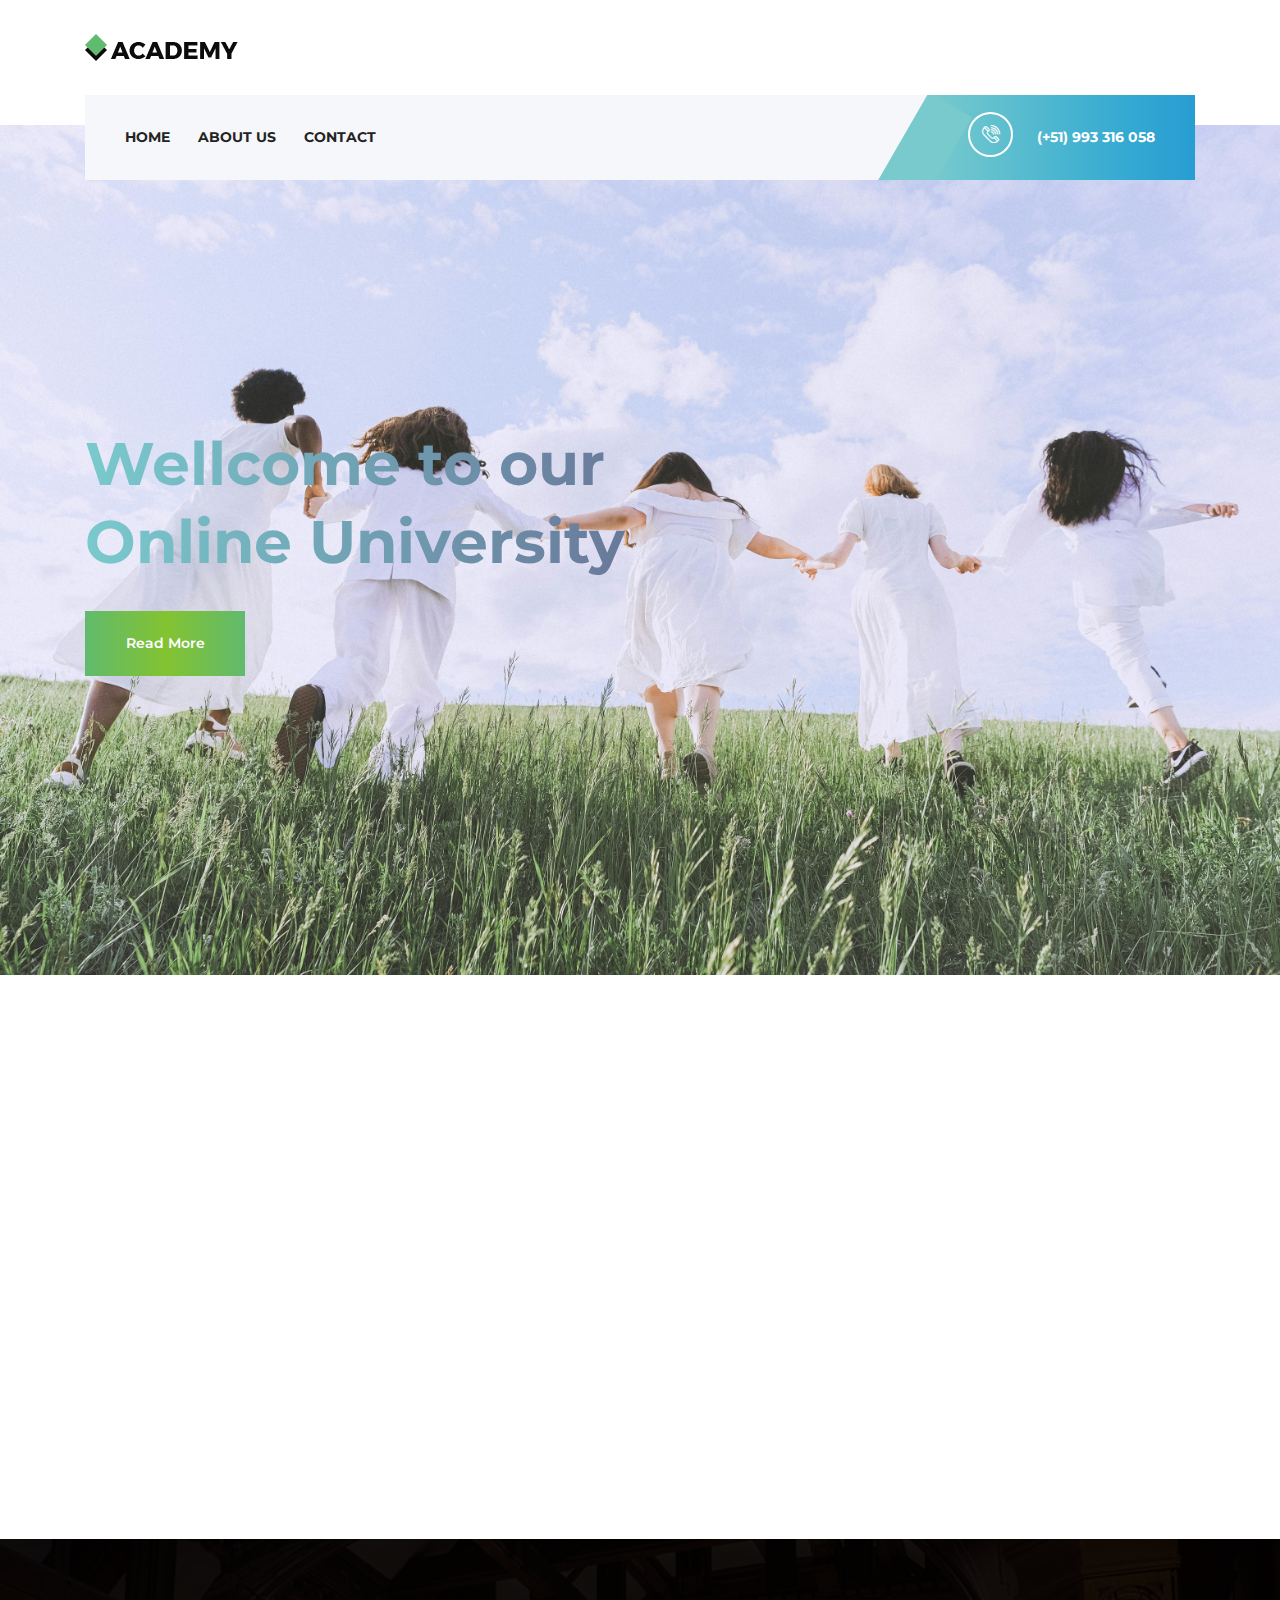
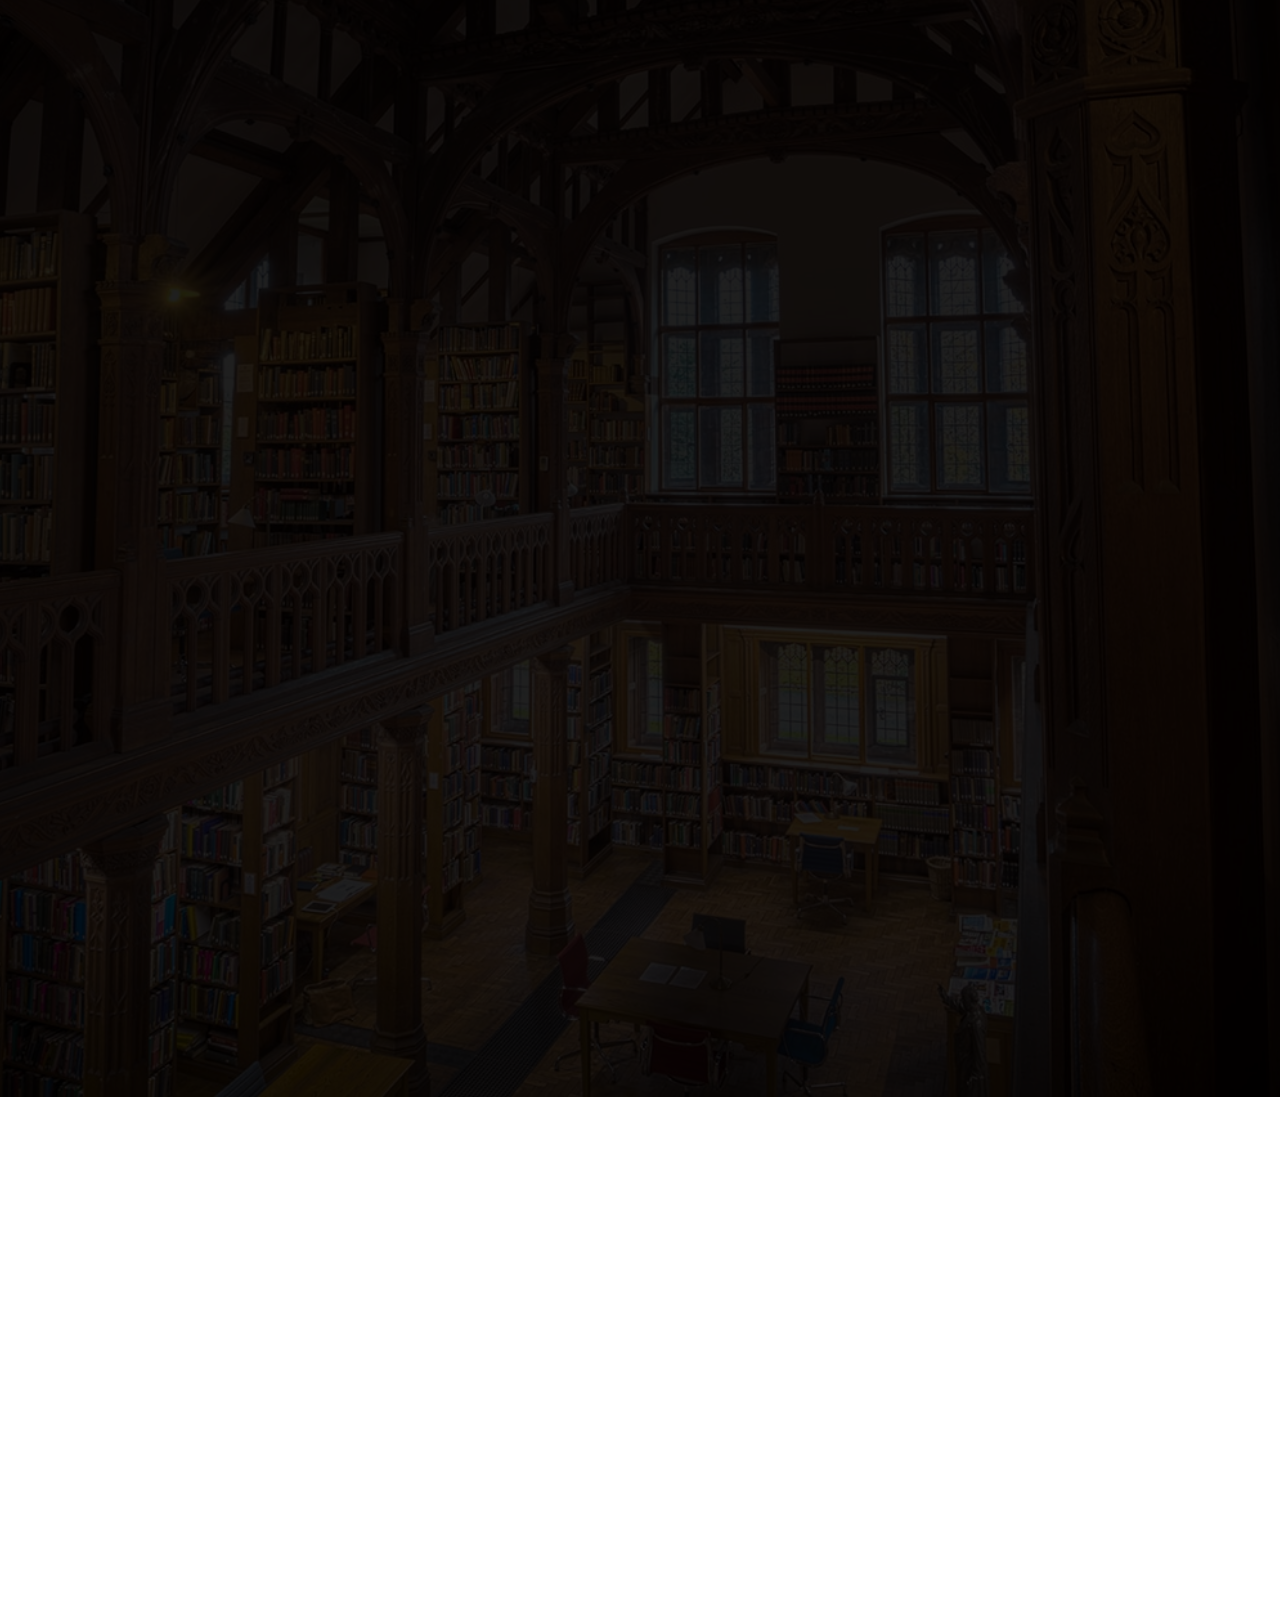
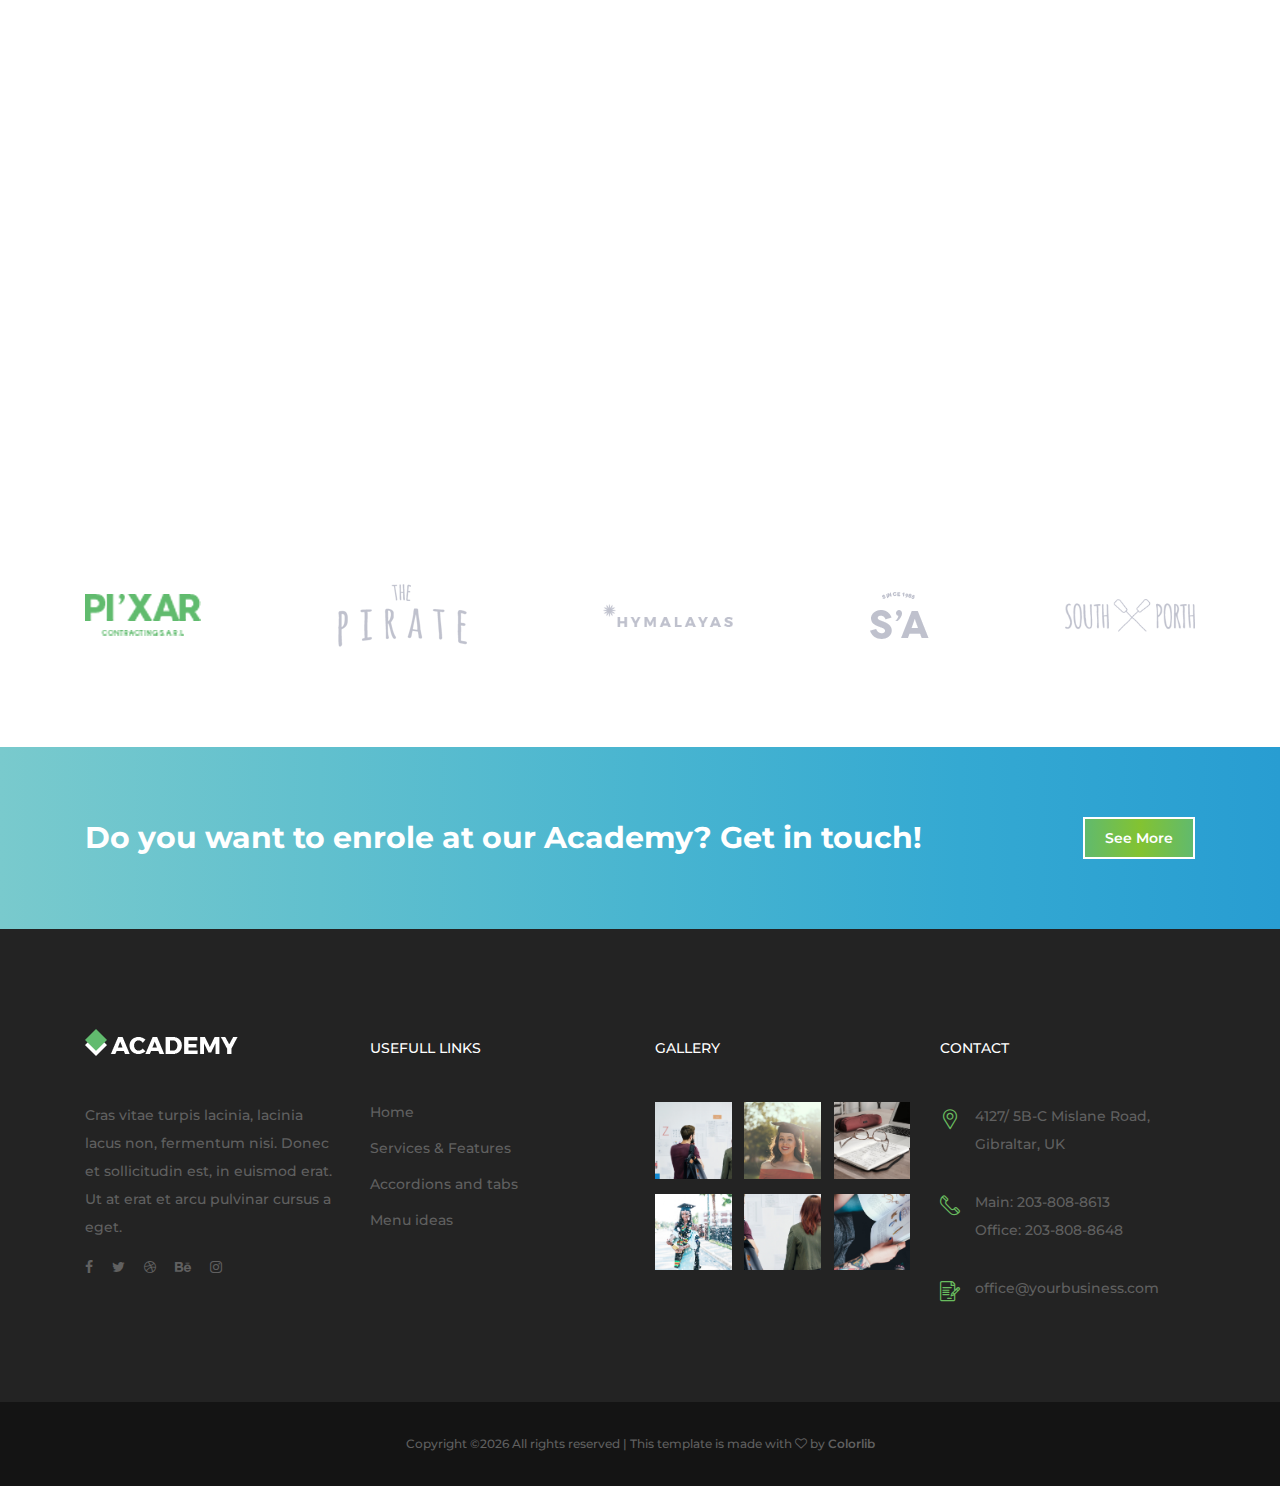
==== commit 22870c0f: "v1.2" ====
--- a/index.html
+++ b/index.html
@@ -67,7 +67,6 @@
                             <div class="classynav">
                                 <ul>
                                     <li><a href="index.html">Home</a></li>
-                                    <li><a href="blog.html">Blog</a></li>
                                     <li><a href="about-us.html">About Us</a></li>
                                     <li><a href="contact.html">Contact</a></li>
                                 </ul>
@@ -93,7 +92,7 @@
         <div class="hero-slides owl-carousel">
 
             <!-- Single Hero Slide -->
-            <div class="single-hero-slide bg-img" style="background-image: url(img/bg-img/bg-1.jpg);">
+            <div class="single-hero-slide bg-img" style="background-image: url(img/bg-img/back_01.jpg);">
                 <div class="container h-100">
                     <div class="row h-100 align-items-center">
                         <div class="col-12">
@@ -108,7 +107,7 @@
             </div>
 
             <!-- Single Hero Slide -->
-            <div class="single-hero-slide bg-img" style="background-image: url(img/bg-img/bg-2.jpg);">
+            <div class="single-hero-slide bg-img" style="background-image: url(img/bg-img/back_02.jpg);">
                 <div class="container h-100">
                     <div class="row h-100 align-items-center">
                         <div class="col-12">
--- a/style.css
+++ b/style.css
@@ -645,8 +645,9 @@
 }
 
 .hero-slides .single-hero-slide h4 {
-  color: #ffffff;
+  color: #fff;
   margin-bottom: 10px;
+  display: none;
 }
 
 @media only screen and (max-width: 767px) {
@@ -657,8 +658,12 @@
 
 .hero-slides .single-hero-slide h2 {
   font-size: 60px;
-  color: #ffffff;
+  background: -webkit-linear-gradient(left, #79cacd, #572364);
+  -webkit-background-clip: text;
+  -webkit-text-fill-color: transparent;
+  /*color: #000;*/
   margin-bottom: 30px;
+
 }
 
 @media only screen and (min-width: 992px) and (max-width: 1199px) {
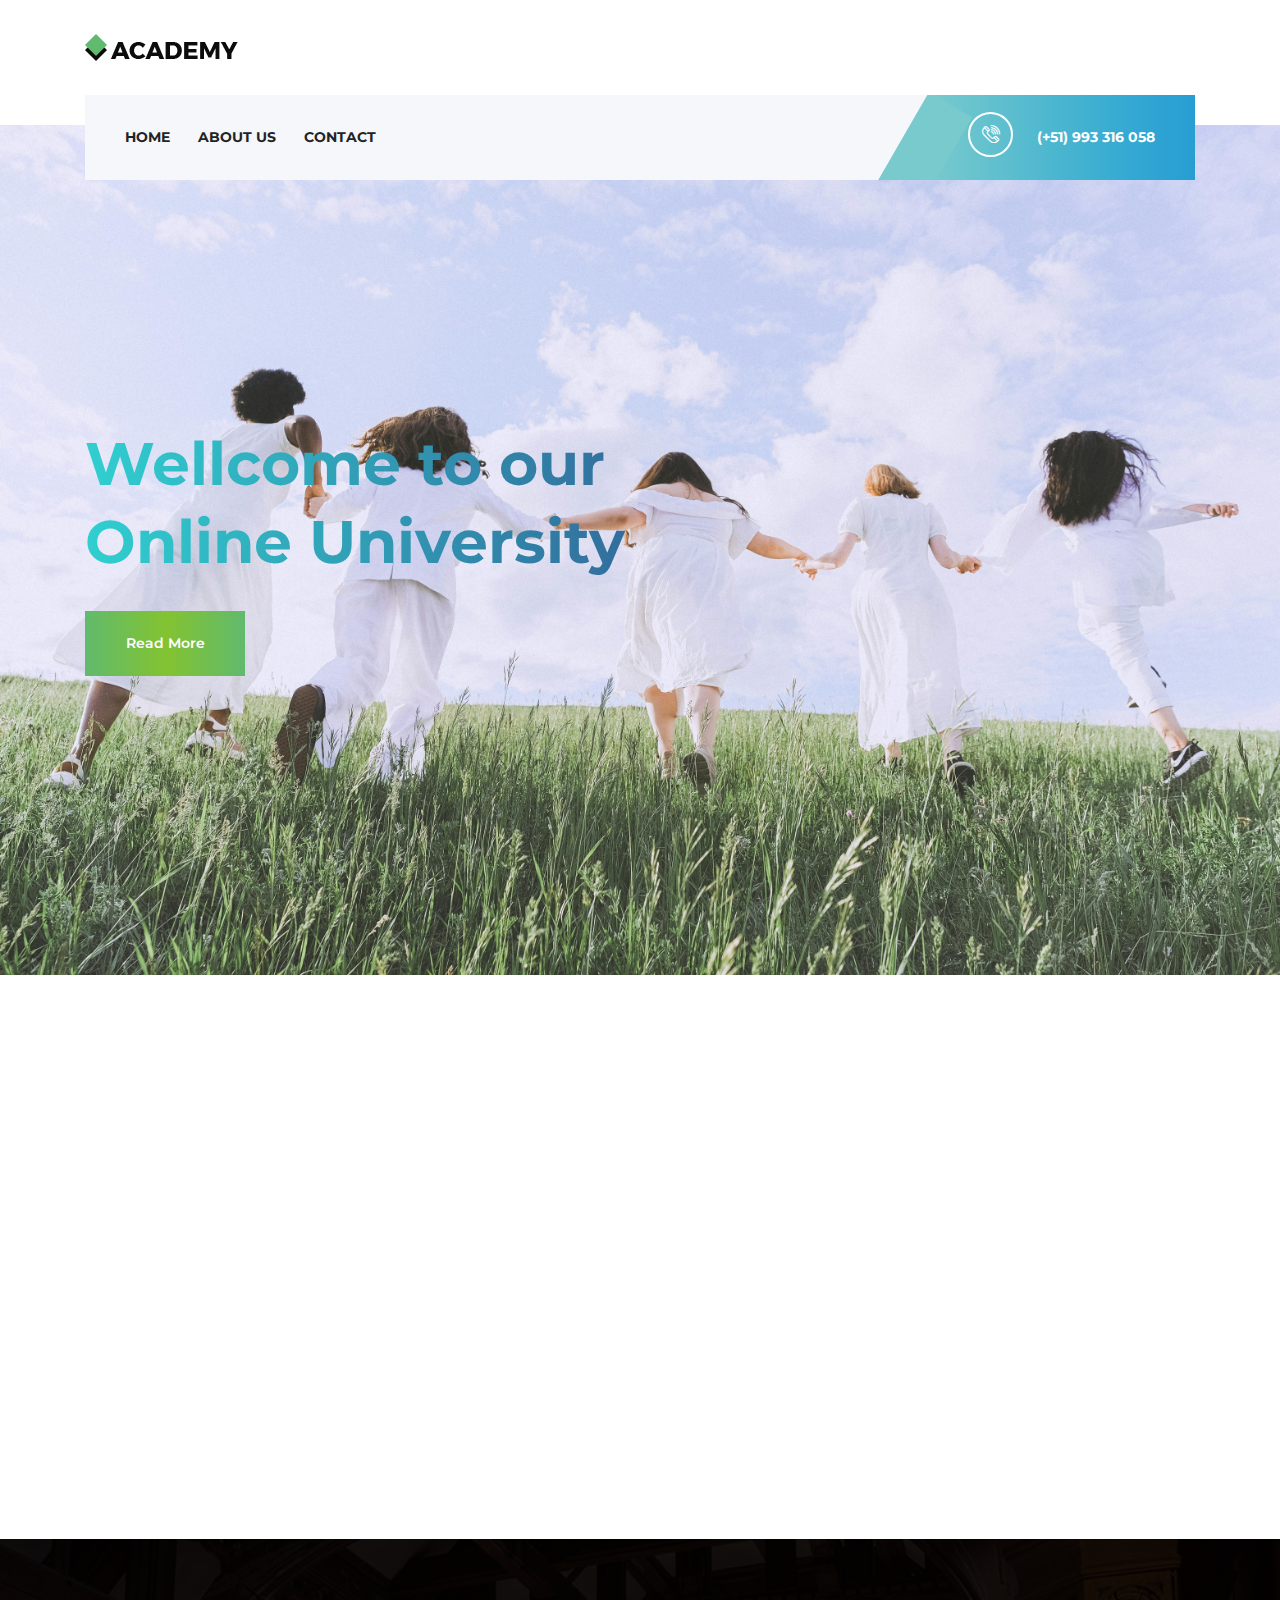
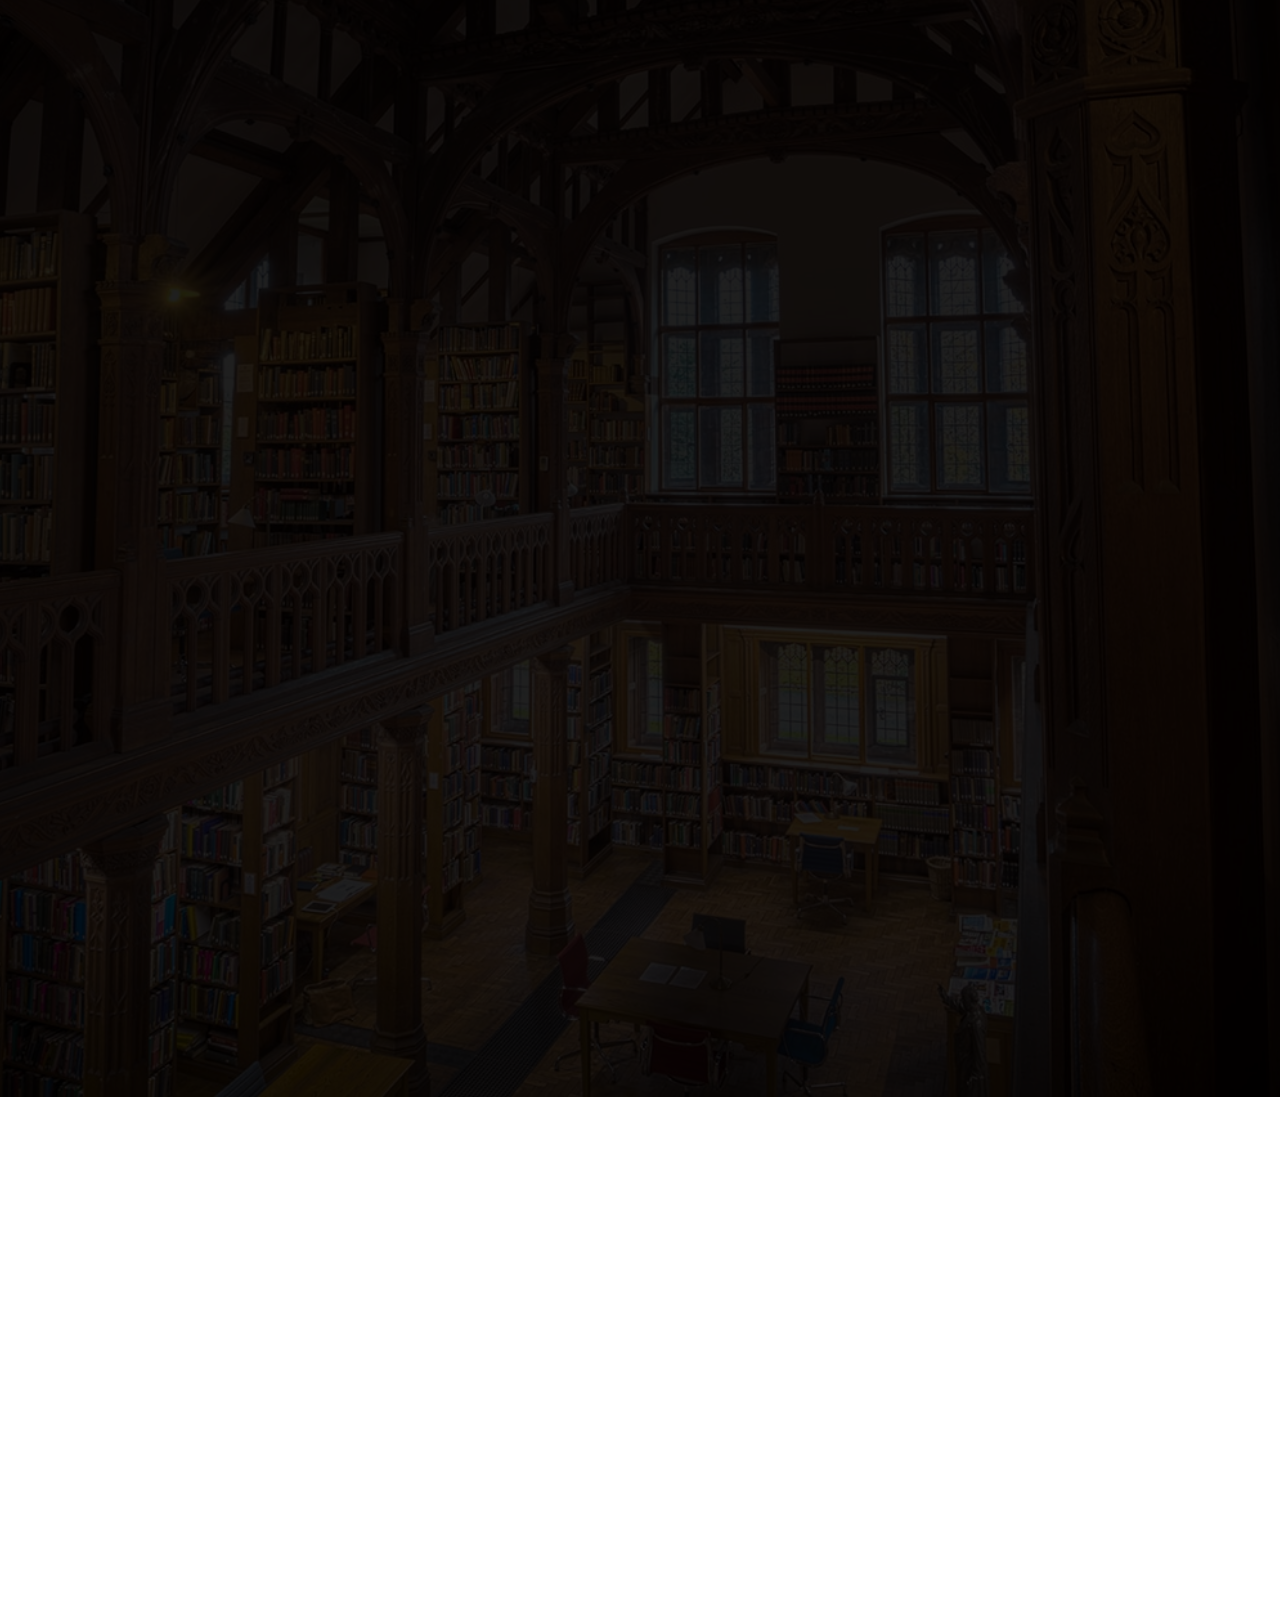
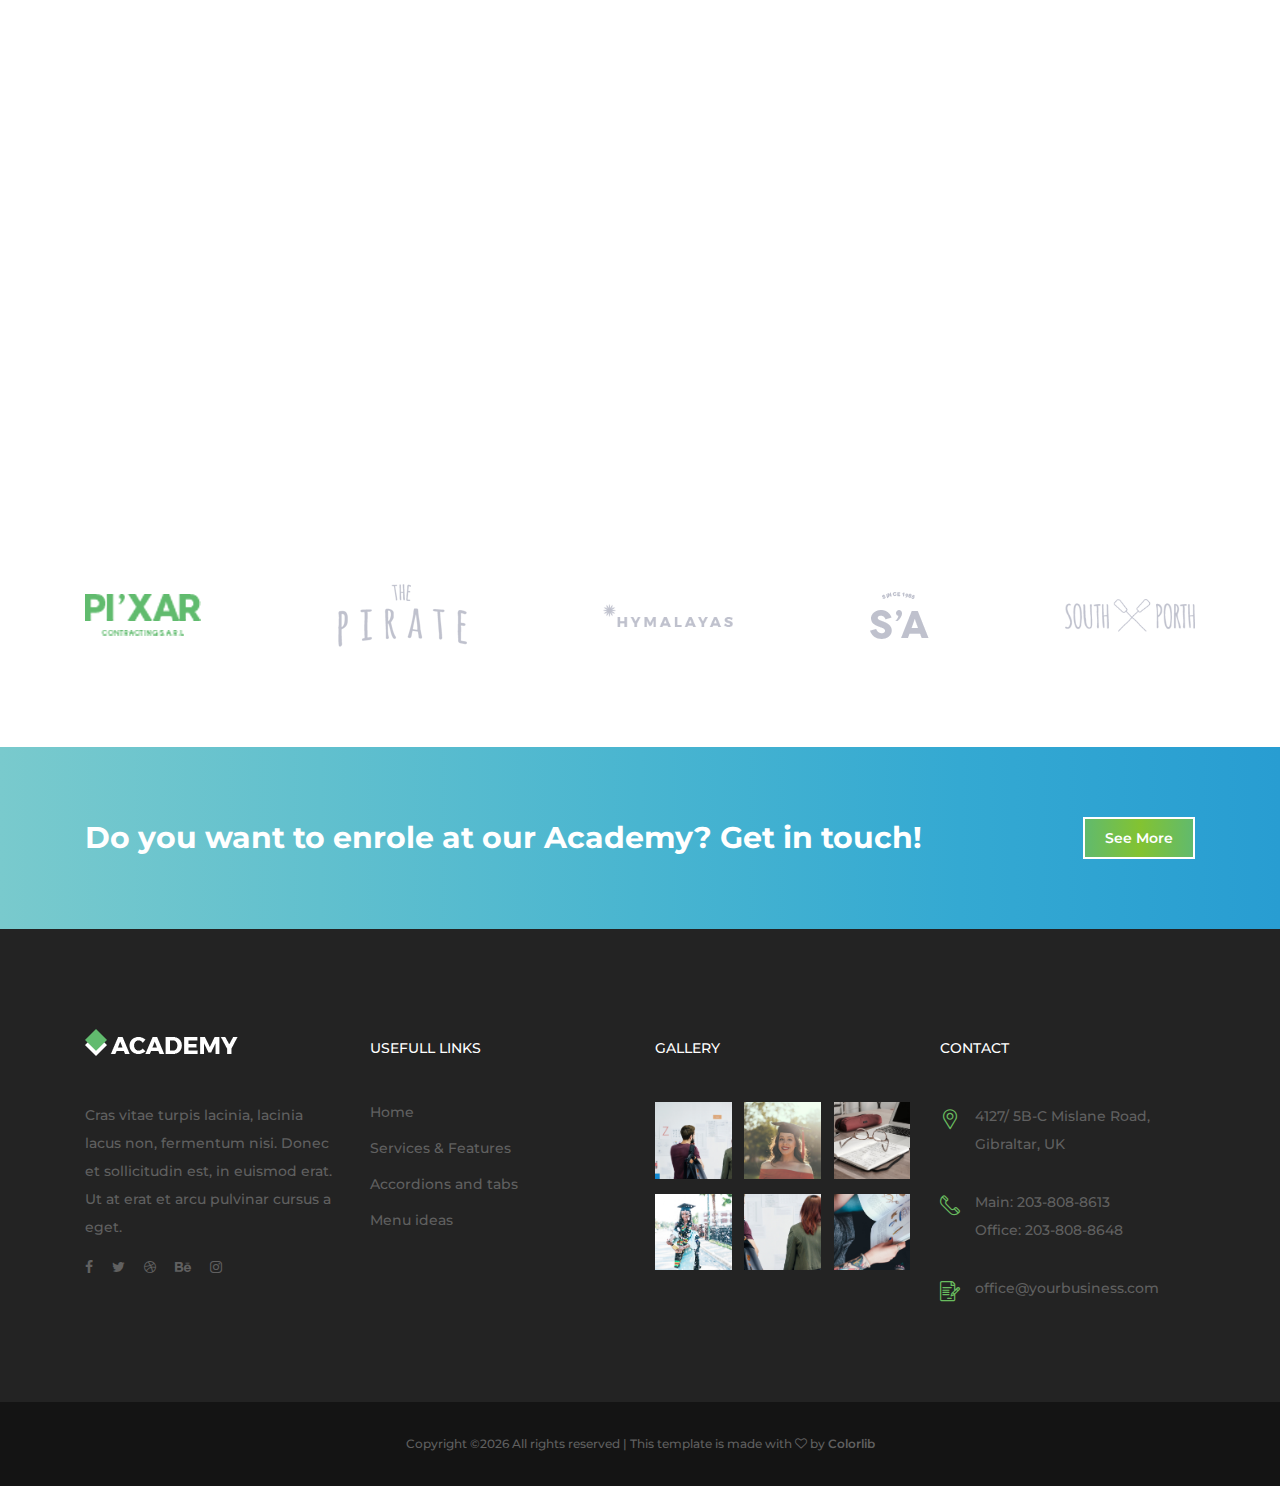
==== commit 0e849ab0: "v1.3" ====
--- a/index.html
+++ b/index.html
@@ -113,7 +113,7 @@
                         <div class="col-12">
                             <div class="hero-slides-content">
                                 <h4 data-animation="fadeInUp" data-delay="100ms">All the courses you need</h4>
-                                <h2 data-animation="fadeInUp" data-delay="400ms">Wellcome to our <br>Online University</h2>
+                                <h2 class="rainbow-text animated" data-animation="fadeInUp" data-delay="400ms">Wellcome to our <br>Online University</h2>
                                 <a href="#" class="btn academy-btn" data-animation="fadeInUp" data-delay="700ms">Read More</a>
                             </div>
                         </div>
--- a/style.css
+++ b/style.css
@@ -658,10 +658,14 @@
 
 .hero-slides .single-hero-slide h2 {
   font-size: 60px;
+  /*
   background: -webkit-linear-gradient(left, #79cacd, #572364);
   -webkit-background-clip: text;
   -webkit-text-fill-color: transparent;
   /*color: #000;*/
+  background: linear-gradient(to right, #30CFD0 0%, #330867 100%);
+  -webkit-background-clip: text;
+	-webkit-text-fill-color: transparent;
   margin-bottom: 30px;
 
 }
